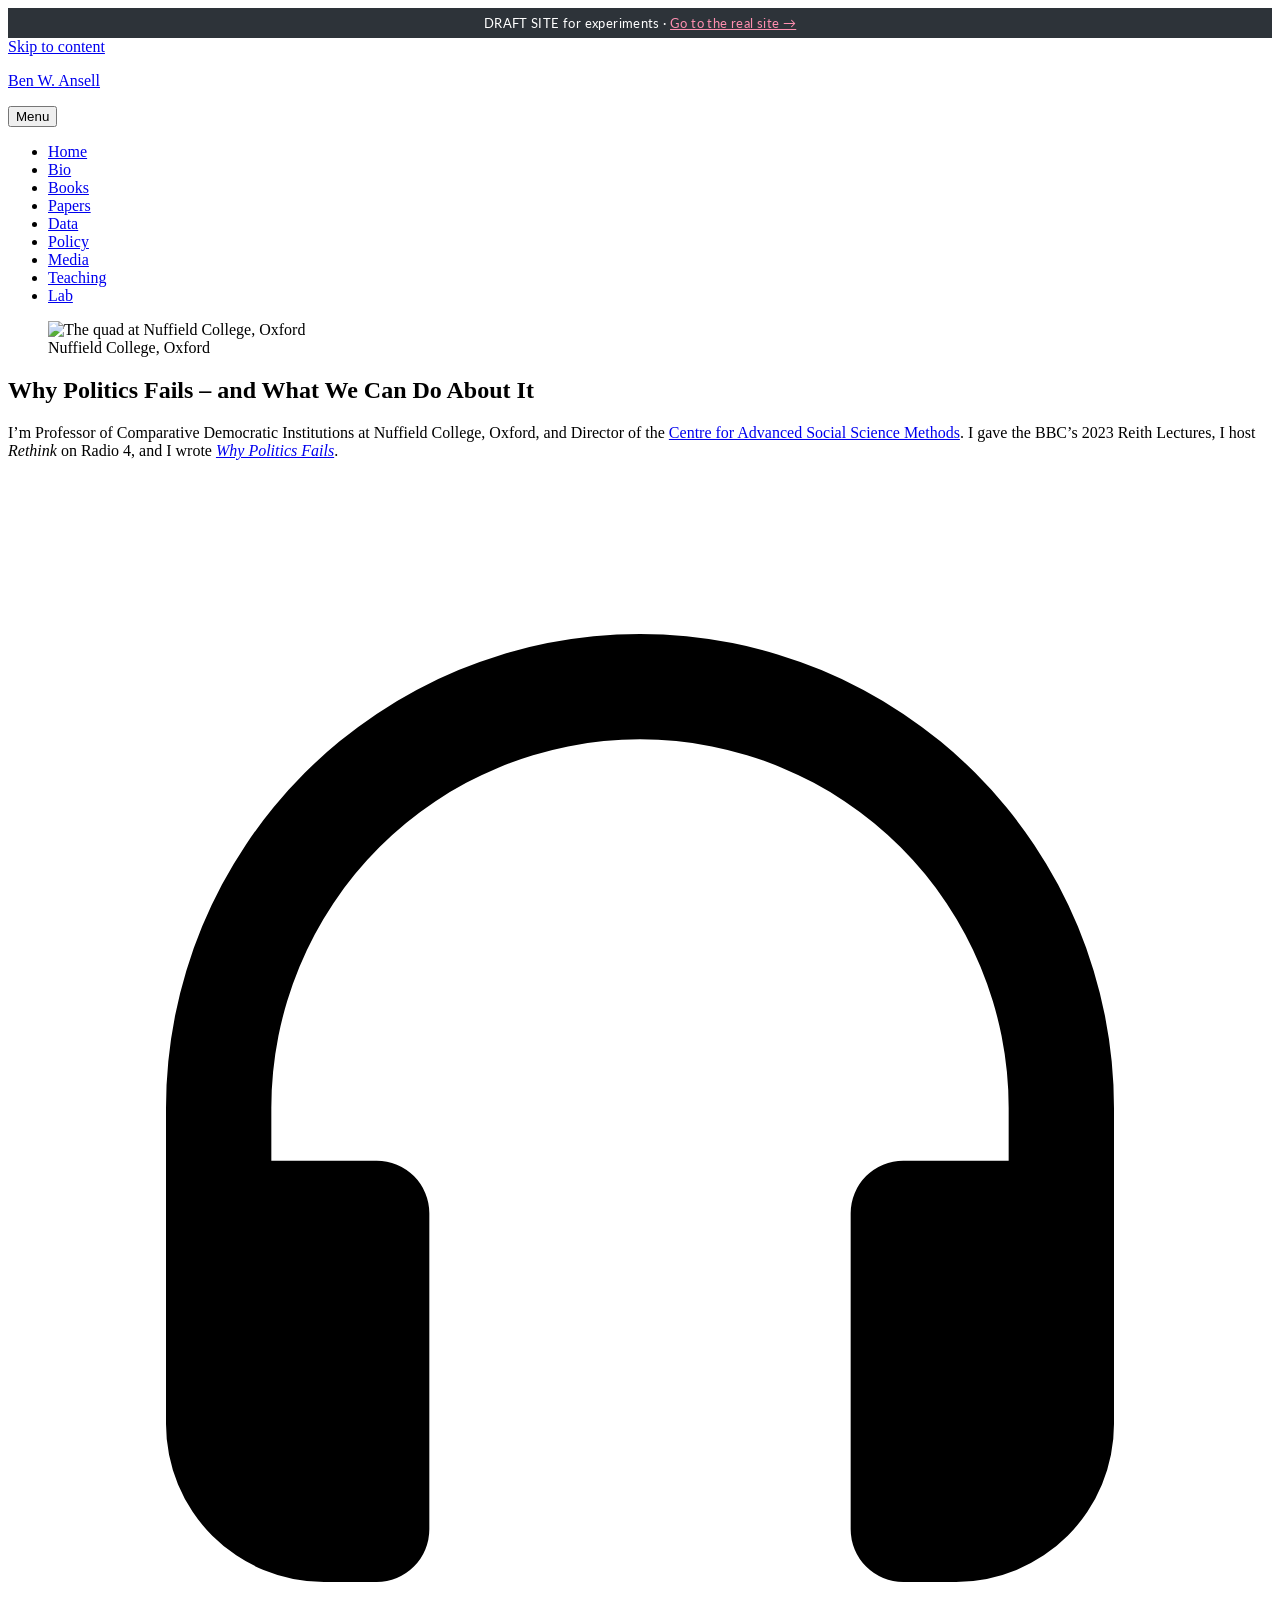
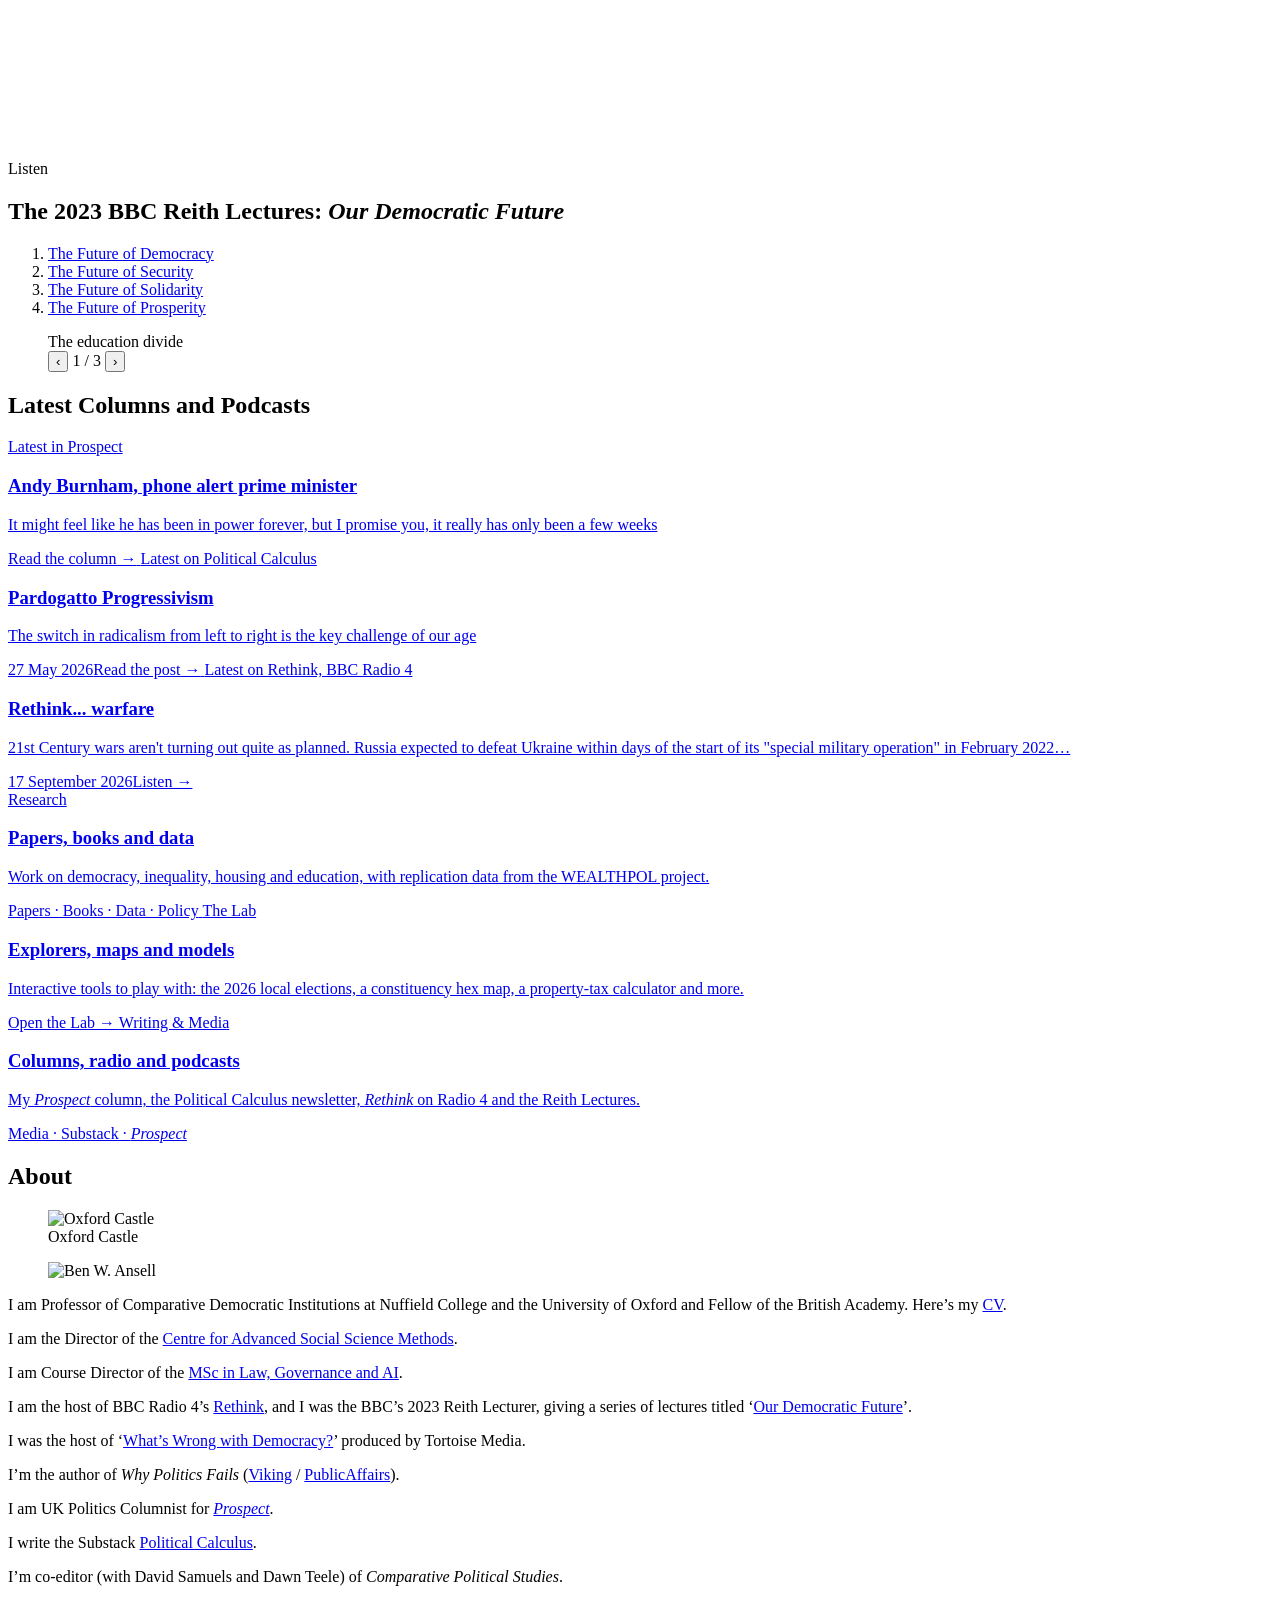
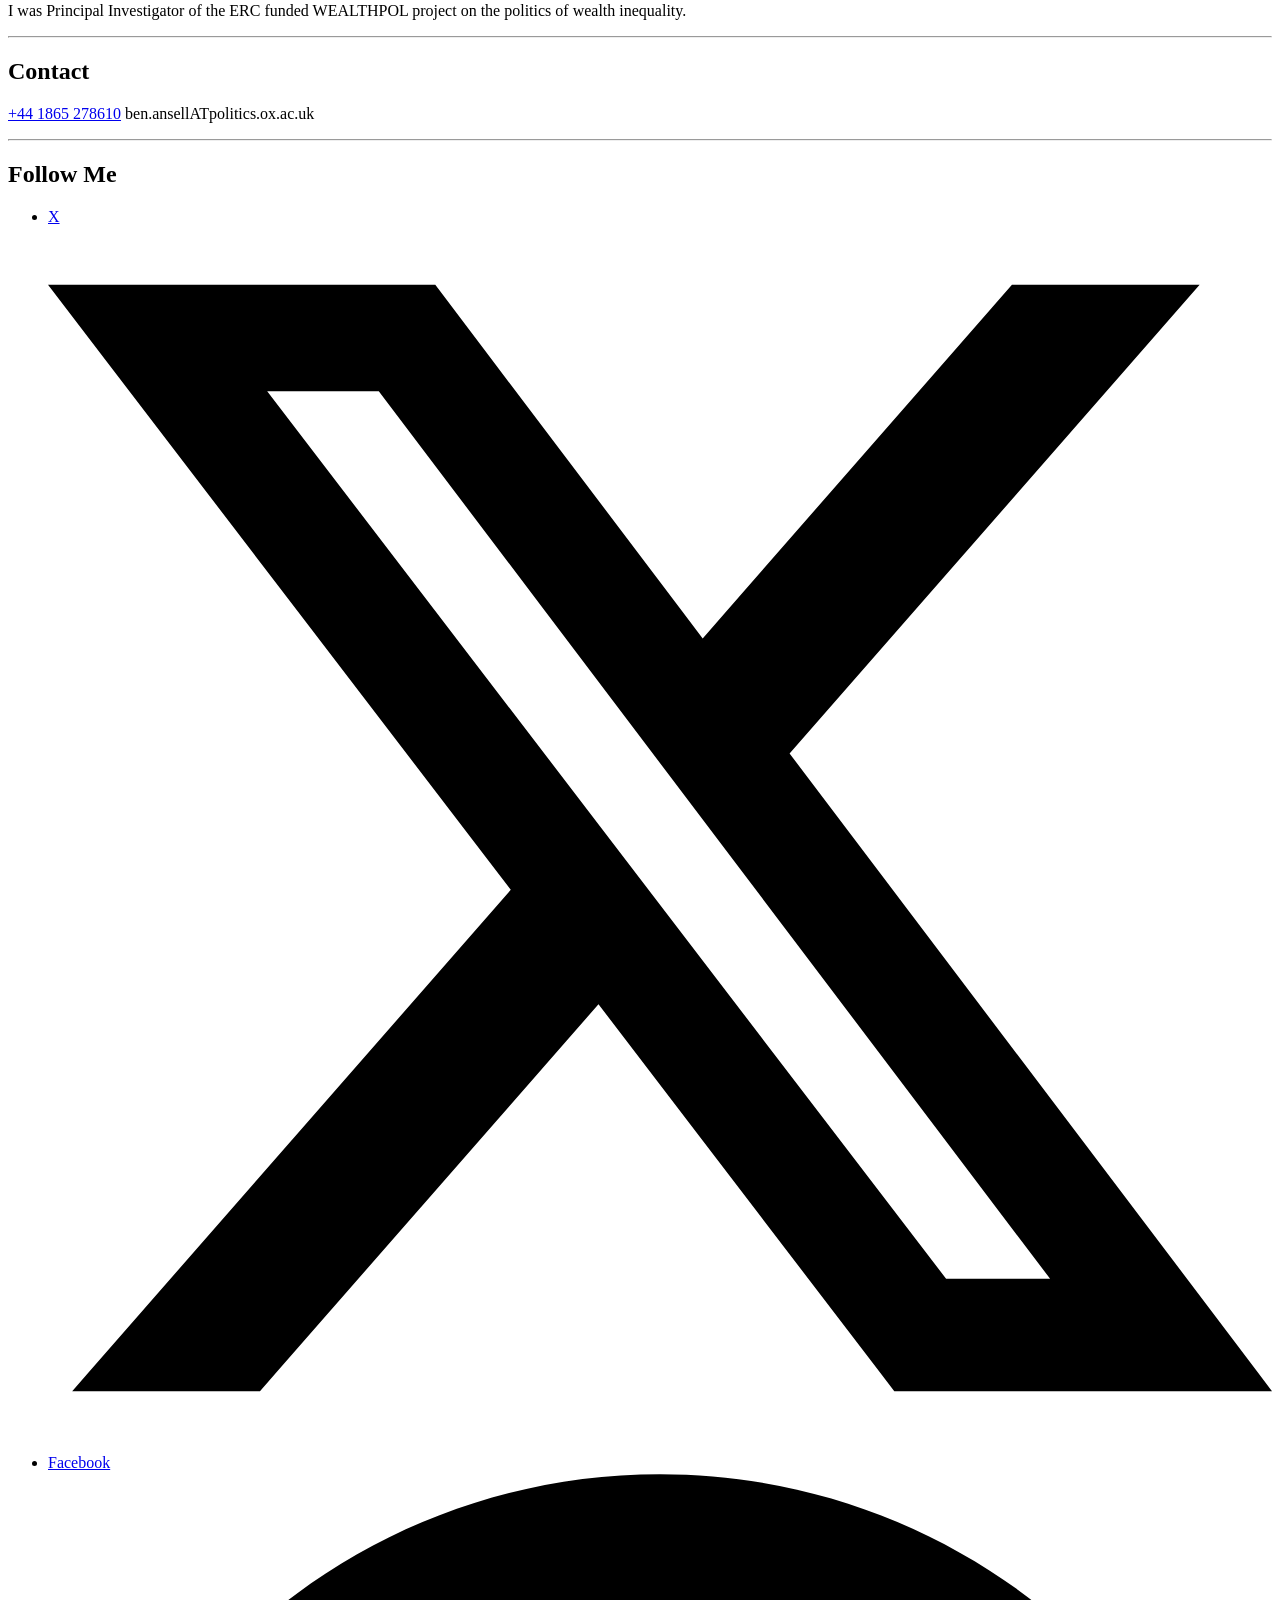
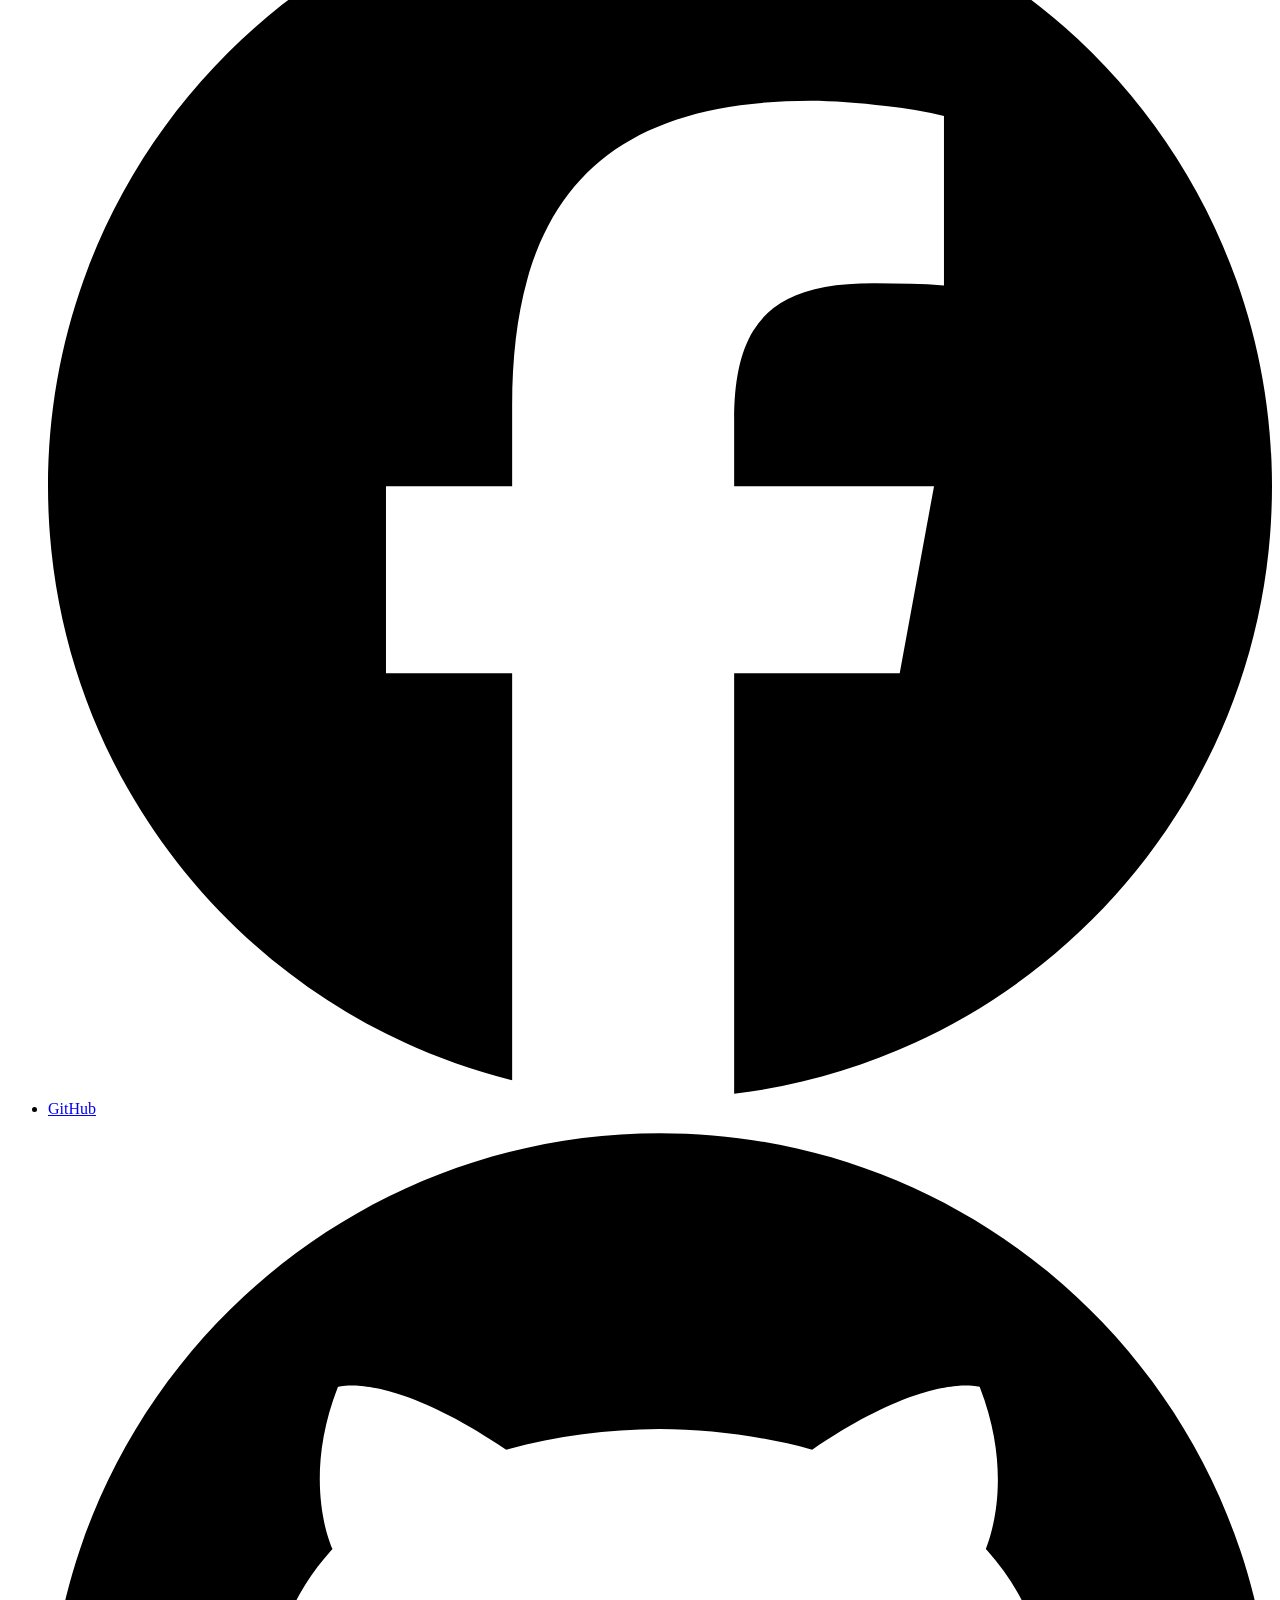
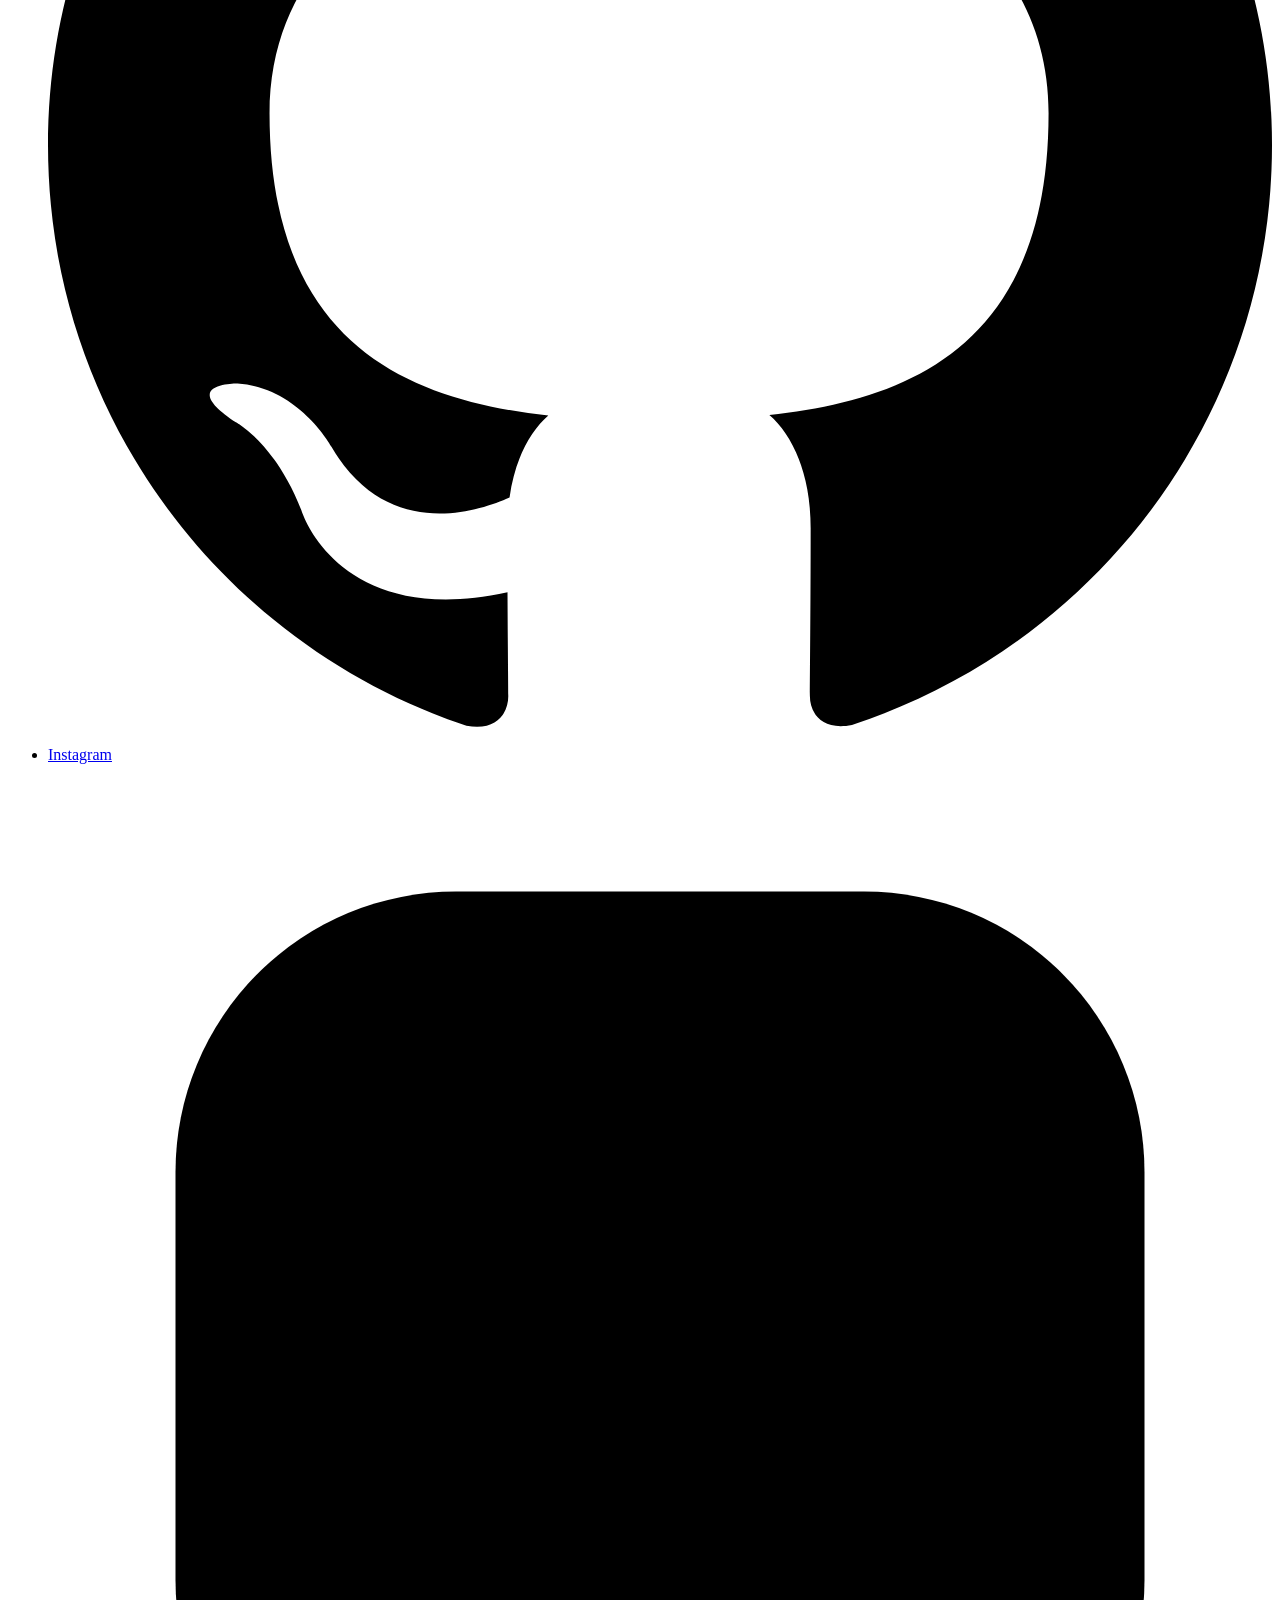
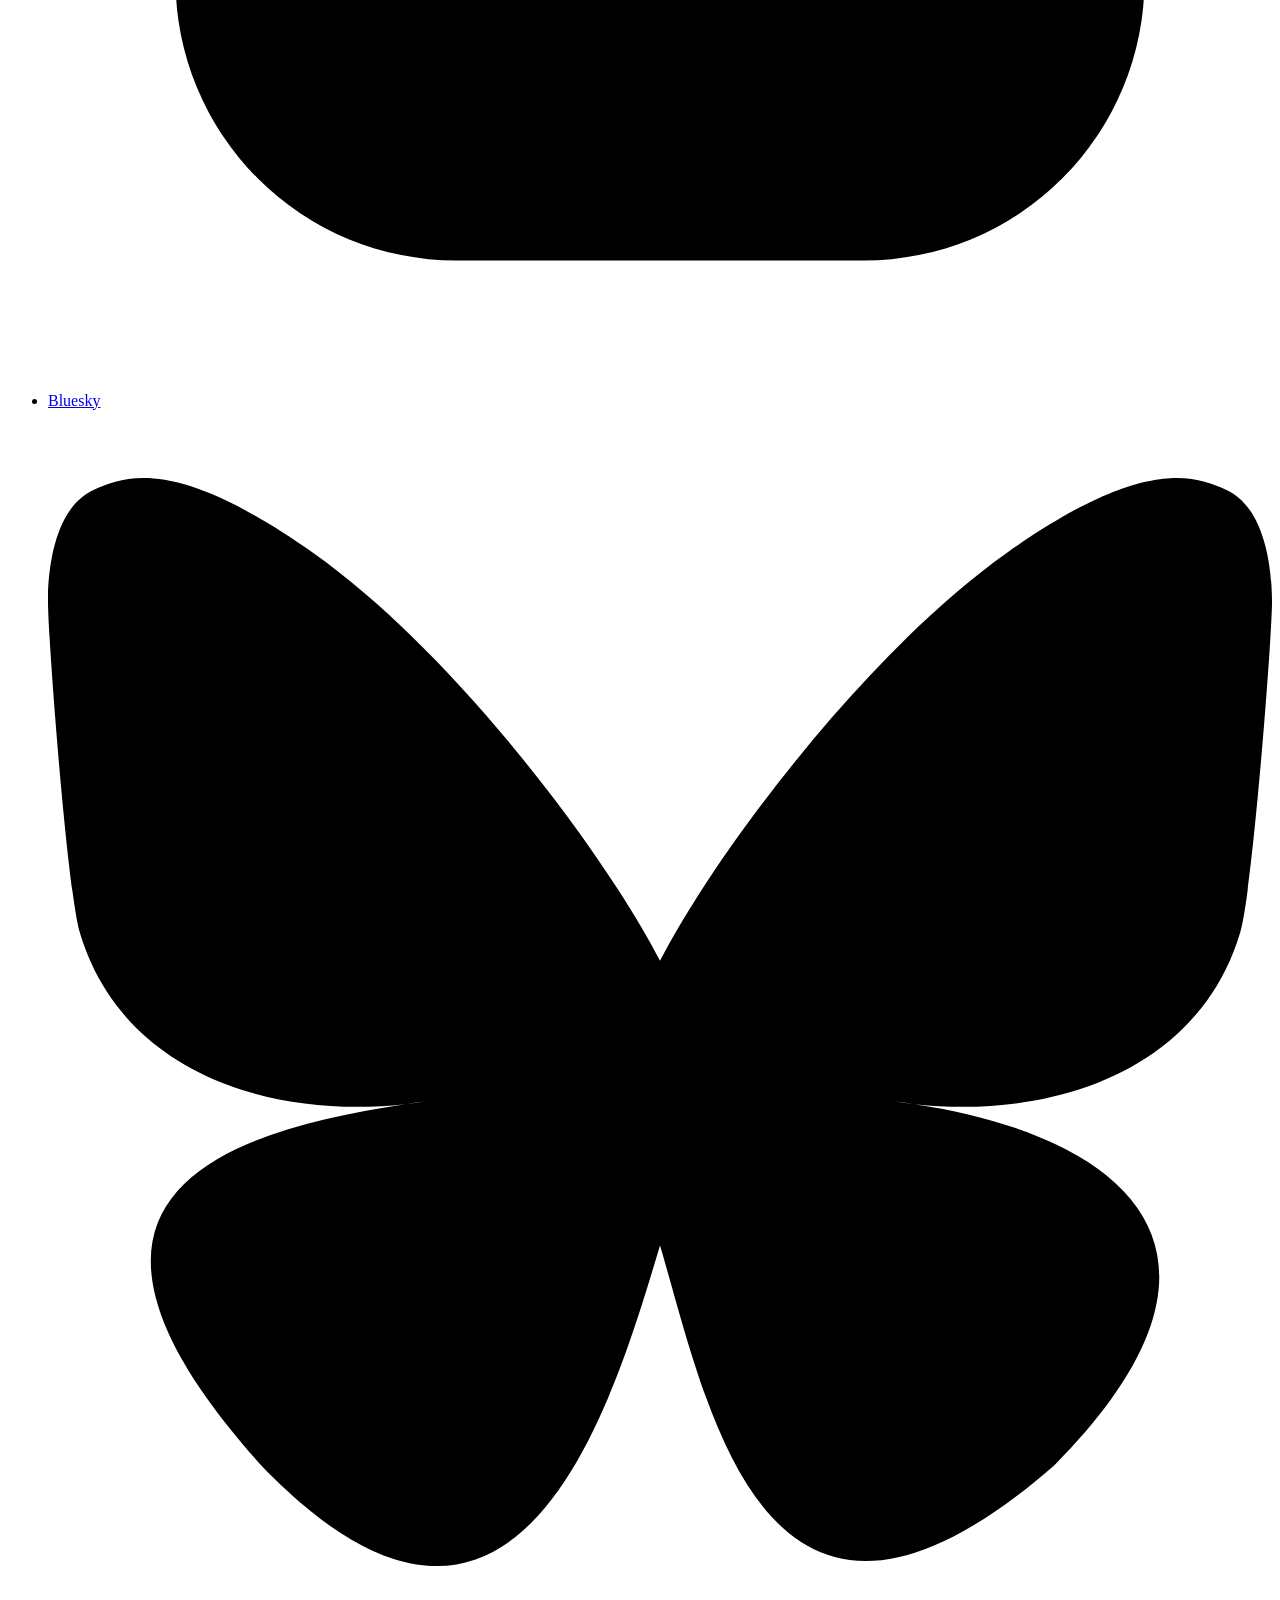
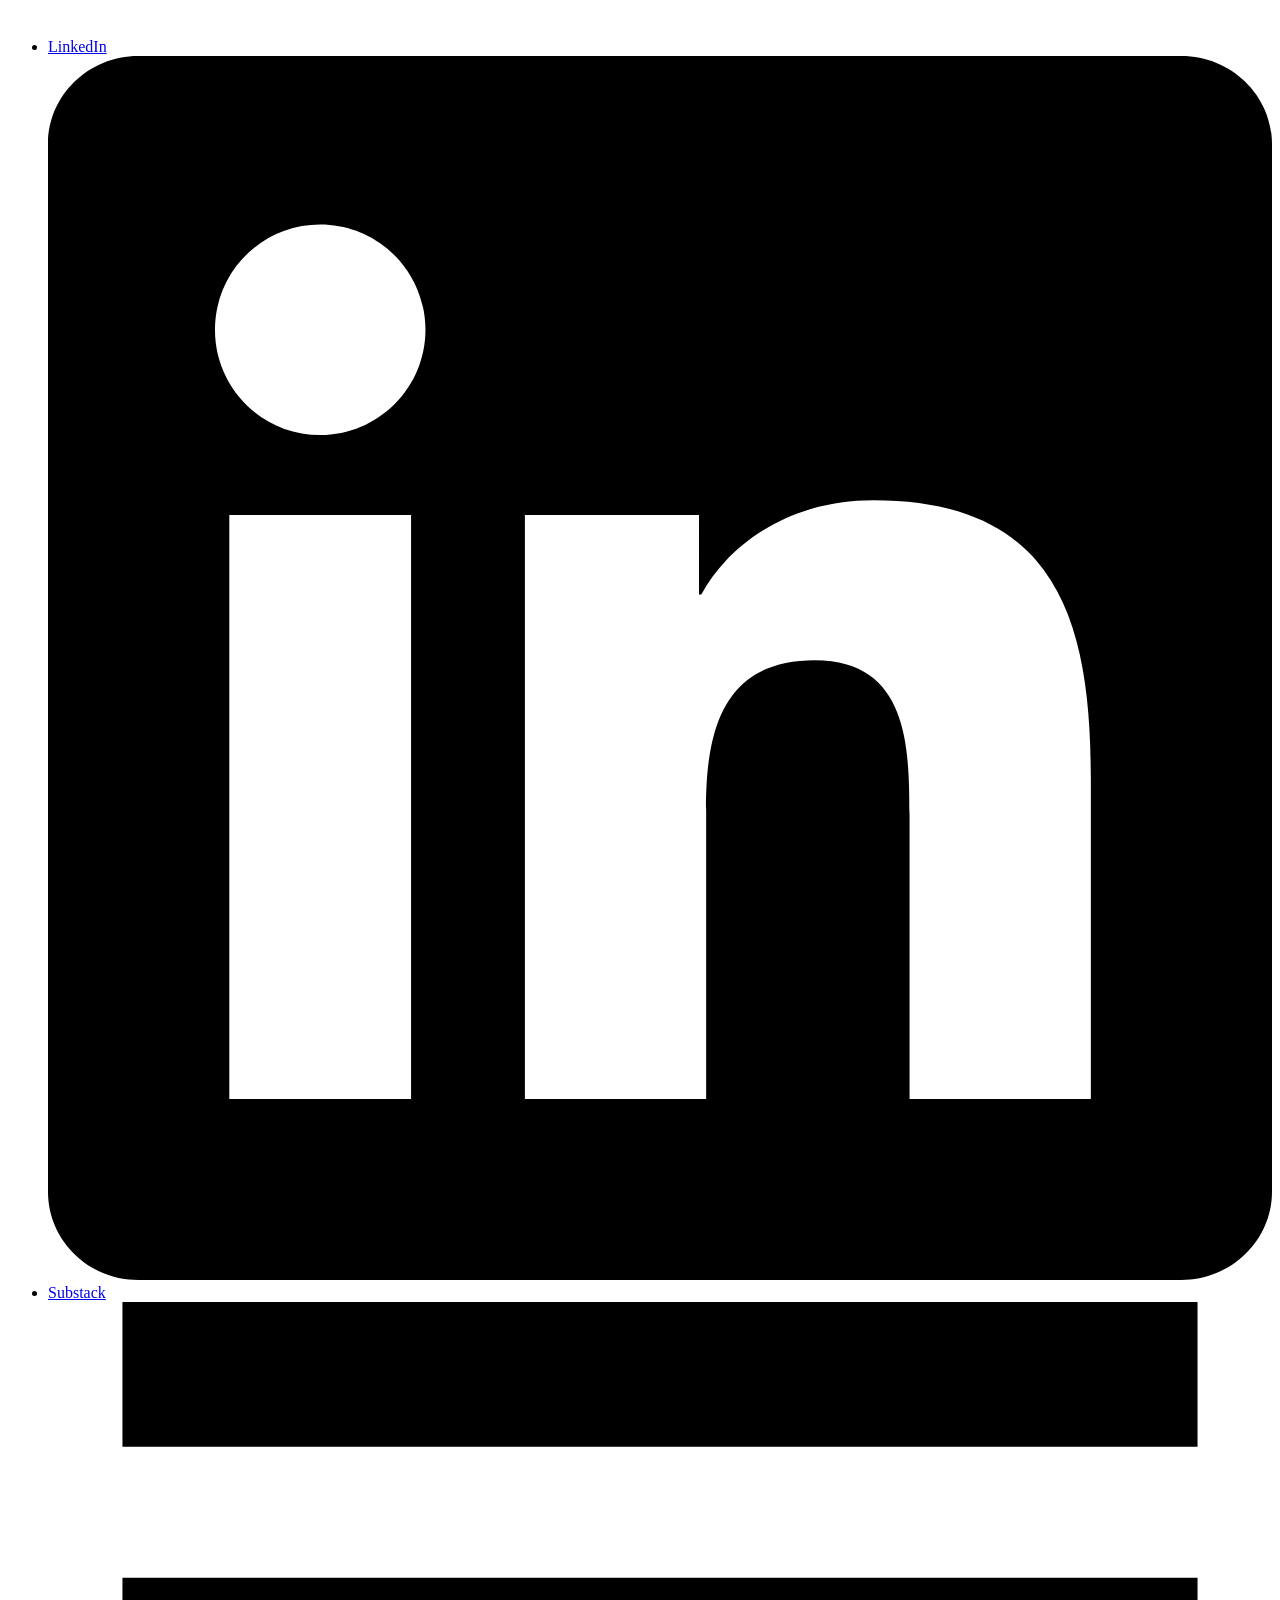
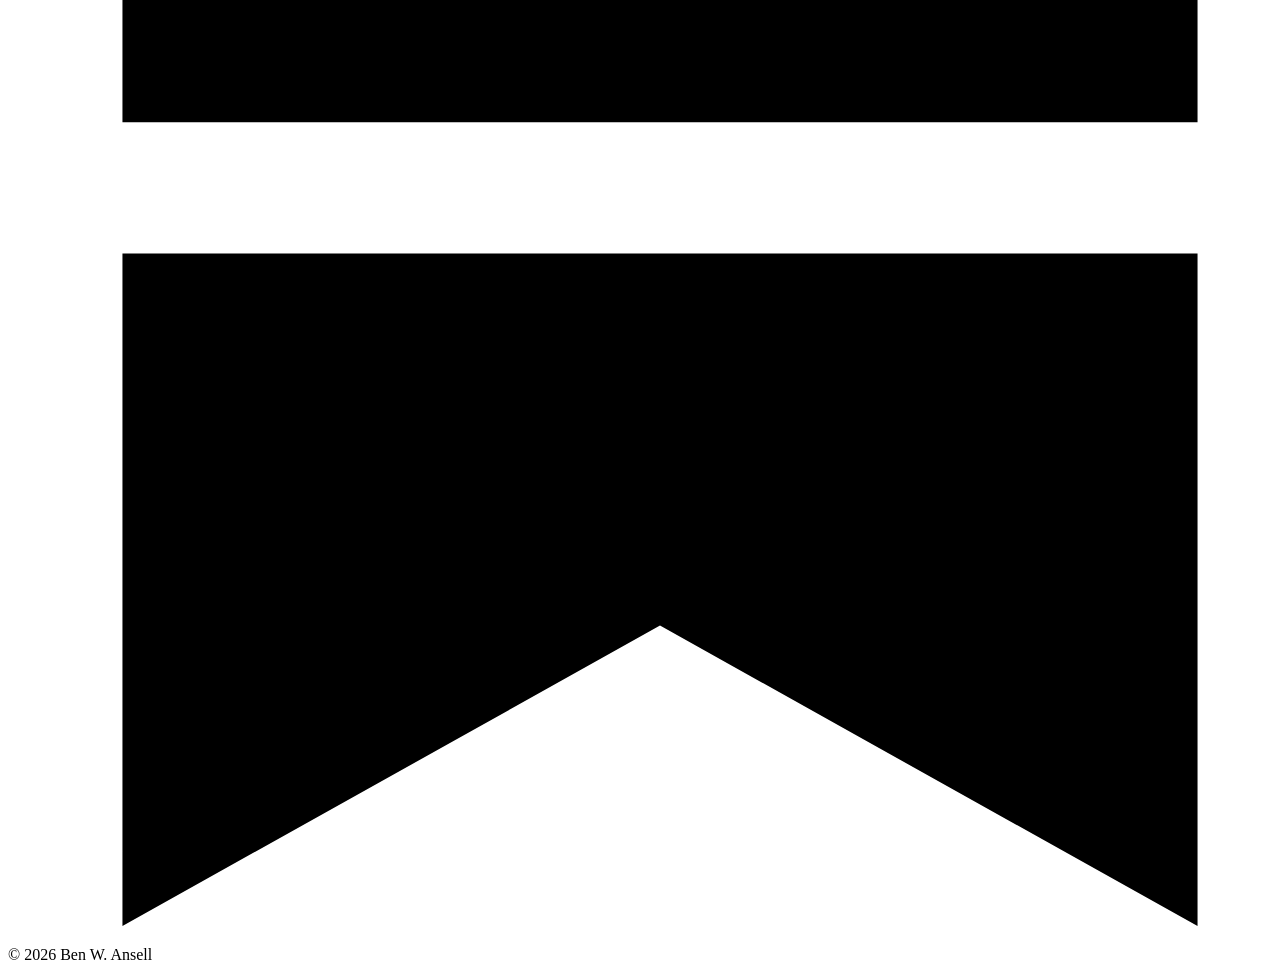
==== index.html @ fad81442 "Nuffield banner: show more of the roofline and brighten slightly Co-Authored-By: Claude Opus 5 <nore" ====
<!DOCTYPE html>
<html lang="en">
<head>
    <meta charset="UTF-8">
    <meta name="robots" content="noindex, nofollow">
    <meta name="viewport" content="width=device-width, initial-scale=1.0">
    <title>[Draft] Ben W. Ansell</title>
    <meta name="description" content="Ben W. Ansell, Professor of Comparative Democratic Institutions at Nuffield College, University of Oxford.">
    <link rel="preconnect" href="https://fonts.googleapis.com">
    <link rel="preconnect" href="https://fonts.gstatic.com" crossorigin>
    <link href="https://fonts.googleapis.com/css2?family=Lato:wght@400;700;900&family=Merriweather:ital,wght@0,400;0,700;1,400&display=swap" rel="stylesheet">
    <link rel="stylesheet" href="/site-draft/assets/css/site.css?v=14">
</head>
<body>
<div style="background:#2d3339;color:#fff;font-family:Lato,Arial,sans-serif;font-size:13px;text-align:center;padding:7px 12px;letter-spacing:.03em">DRAFT SITE for experiments &middot; <a href="https://benwansell.github.io/" style="color:#ff8fb0">Go to the real site &rarr;</a></div>
    <a class="skip-link" href="#main">Skip to content</a>
    <header class="site-header">
        <div class="wrap">
            <p class="site-title"><a href="/site-draft/">Ben W. Ansell</a></p>
            <button class="nav-toggle" aria-expanded="false" aria-controls="site-nav">Menu</button>
            <nav class="main-nav" id="site-nav" aria-label="Main">
                <ul>
                <li><a href="/site-draft/" aria-current="page">Home</a></li>
                <li><a href="/site-draft/bio/">Bio</a></li>
                <li><a href="/site-draft/books/">Books</a></li>
                <li><a href="/site-draft/papers/">Papers</a></li>
                <li><a href="/site-draft/data/">Data</a></li>
                <li><a href="/site-draft/policy/">Policy</a></li>
                <li><a href="/site-draft/media/">Media</a></li>
                <li><a href="/site-draft/teaching/">Teaching</a></li>
                <li><a href="/site-draft/projects/">Lab</a></li>
                </ul>
            </nav>
        </div>
    </header>

    <main class="site-main home" id="main">
        <div class="wrap">
            <figure class="top-banner">
                <img src="/site-draft/assets/img/nuffield-college.jpg" alt="The quad at Nuffield College, Oxford">
                <figcaption>Nuffield College, Oxford</figcaption>
            </figure>

            <section class="hero">
                <div class="hero-text">
                    <h1>Why Politics Fails &ndash; and What We Can Do About It</h1>
                    <p class="hero-roles">I&rsquo;m Professor of Comparative Democratic Institutions at Nuffield College, Oxford, and Director of the <a href="https://cassm.ox.ac.uk">Centre for Advanced Social Science Methods</a>. I gave the BBC&rsquo;s 2023 Reith Lectures, I host <em>Rethink</em> on Radio 4, and I wrote <a href="https://www.penguin.co.uk/books/444113/why-politics-fails-by-ansell-ben/9780241992753"><em>Why Politics Fails</em></a>.</p>
                    <aside class="listen-box" aria-labelledby="listen-title">
                        <svg class="listen-icon" viewBox="0 0 24 24" aria-hidden="true"><path d="M12 3a9 9 0 0 0-9 9v6a3 3 0 0 0 3 3h1a1 1 0 0 0 1-1v-6a1 1 0 0 0-1-1H5v-1a7 7 0 0 1 14 0v1h-2a1 1 0 0 0-1 1v6a1 1 0 0 0 1 1h1a3 3 0 0 0 3-3v-6a9 9 0 0 0-9-9z"/></svg>
                        <div>
                            <p class="listen-kicker">Listen</p>
                            <h2 class="listen-title" id="listen-title">The 2023 BBC Reith Lectures: <em>Our Democratic Future</em></h2>
                            <ol class="listen-list">
                                <li><a href="https://www.bbc.co.uk/programmes/m001sty4">The Future of Democracy</a></li>
                                <li><a href="https://www.bbc.co.uk/programmes/m001t3cf">The Future of Security</a></li>
                                <li><a href="https://www.bbc.co.uk/programmes/m001t9f9">The Future of Solidarity</a></li>
                                <li><a href="https://www.bbc.co.uk/programmes/m001thz1">The Future of Prosperity</a></li>
                            </ol>
                        </div>
                    </aside>
                </div>
                <figure class="hero-chart" id="chart-carousel" tabindex="-1">
                    <figcaption>
                        <span class="chart-title">The education divide</span>
                        <span class="chart-sub"></span>
                    </figcaption>
                    <div class="chart-frame">
                        <div class="chart-tip" hidden></div>
                    </div>
                    <div class="chart-controls">
                        <button type="button" class="chart-prev" aria-label="Previous chart">&#8249;</button>
                        <span class="chart-dotsnav"></span>
                        <span class="chart-count" aria-live="polite">1 / 3</span>
                        <button type="button" class="chart-next" aria-label="Next chart">&#8250;</button>
                    </div>
                    <p class="chart-note"></p>
                </figure>
            </section>

            <section class="now" aria-labelledby="now-heading">
                <h2 class="band-title" id="now-heading">Latest Columns and Podcasts</h2>
                <div class="now-grid">
                    <!-- NOW:START -->
                    <a class="now-card now-prospect" href="https://www.prospectmagazine.co.uk/politics/74573/andy-burnham-phone-alert-prime-minister">
                        <span class="now-label">Latest in Prospect</span>
                        <h3>Andy Burnham, phone alert prime minister</h3>
                        <p>It might feel like he has been in power forever, but I promise you, it really has only been a few weeks</p>
                        <span class="now-foot"><span class="now-cta">Read the column &rarr;</span></span>
                    </a>
                    <a class="now-card now-substack" href="https://benansell.substack.com/p/pardogatto-progressivism">
                        <span class="now-label">Latest on Political Calculus</span>
                        <h3>Pardogatto Progressivism</h3>
                        <p>The switch in radicalism from left to right is the key challenge of our age</p>
                        <span class="now-foot"><span class="now-date">27 May 2026</span><span class="now-cta">Read the post &rarr;</span></span>
                    </a>
                    <a class="now-card now-rethink" href="https://www.bbc.co.uk/programmes/m0031k00">
                        <span class="now-label">Latest on Rethink, BBC Radio 4</span>
                        <h3>Rethink... warfare</h3>
                        <p>21st Century wars aren&#x27;t turning out quite as planned. Russia expected to defeat Ukraine within days of the start of its &quot;special military operation&quot; in February 2022…</p>
                        <span class="now-foot"><span class="now-date">17 September 2026</span><span class="now-cta">Listen &rarr;</span></span>
                    </a>
                    <!-- NOW:END -->
                </div>
            </section>

            <section class="doors" aria-label="Explore the site">
                <a class="door" href="/site-draft/papers/">
                    <span class="door-kicker">Research</span>
                    <h3>Papers, books and data</h3>
                    <p>Work on democracy, inequality, housing and education, with replication data from the WEALTHPOL project.</p>
                    <span class="door-links">Papers &middot; Books &middot; Data &middot; Policy</span>
                </a>
                <a class="door" href="/site-draft/projects/">
                    <span class="door-kicker">The Lab</span>
                    <h3>Explorers, maps and models</h3>
                    <p>Interactive tools to play with: the 2026 local elections, a constituency hex map, a property-tax calculator and more.</p>
                    <span class="door-links">Open the Lab &rarr;</span>
                </a>
                <a class="door" href="/site-draft/media/">
                    <span class="door-kicker">Writing &amp; Media</span>
                    <h3>Columns, radio and podcasts</h3>
                    <p>My <em>Prospect</em> column, the Political Calculus newsletter, <em>Rethink</em> on Radio 4 and the Reith Lectures.</p>
                    <span class="door-links">Media &middot; Substack &middot; <em>Prospect</em></span>
                </a>
            </section>

            <div class="content content-wide about">
                <h2 class="band-title">About</h2>
                <div class="photo-strip single">
                    <figure>
                        <img src="/site-draft/assets/img/oxford-castle.jpg" alt="Oxford Castle" loading="lazy">
                        <figcaption>Oxford Castle</figcaption>
                    </figure>
                </div>
                <div class="intro">
                    <figure class="intro-photo">
                        <img src="/site-draft/assets/img/ben-ansell-portrait.jpg" alt="Ben W. Ansell" width="800" height="1200">
                    </figure>
                    <div class="intro-text">
                        <p>I am Professor of Comparative Democratic Institutions at Nuffield College and the University of Oxford and Fellow of the British Academy. Here&rsquo;s my <a href="https://benwansell.github.io/wp-content/uploads/2026/09/ben-ansell-cv-sep-2026.pdf">CV</a>.</p>
                        <p>I am the Director of the <a href="https://cassm.ox.ac.uk">Centre for Advanced Social Science Methods</a>.</p>
                        <p>I am Course Director of the <a href="https://www.law.ox.ac.uk/content/course/msc-law-governance-and-ai">MSc in Law, Governance and AI</a>.</p>
                        <p>I am the host of BBC Radio 4&rsquo;s <a href="https://www.bbc.co.uk/programmes/p08gt1ry">Rethink</a>, and I was the BBC&rsquo;s 2023 Reith Lecturer, giving a series of lectures titled &lsquo;<a href="https://www.bbc.co.uk/programmes/m001sty4">Our Democratic Future</a>&rsquo;.</p>
                        <p>I was the host of &lsquo;<a href="https://www.tortoisemedia.com/listen/whats-wrong-with-democracy/">What&rsquo;s Wrong with Democracy?</a>&rsquo; produced by Tortoise Media.</p>
                        <p>I&rsquo;m the author of <em>Why Politics Fails</em> (<a href="https://www.penguin.co.uk/books/444113/why-politics-fails-by-ansell-ben/9780241992760">Viking</a> / <a href="https://www.hachettebookgroup.com/titles/ben-ansell/why-politics-fails/9781541702073/?lens=publicaffairs">PublicAffairs</a>).</p>
                        <p>I am UK Politics Columnist for <a href="https://www.prospectmagazine.co.uk/author/5582/ben-ansell"><em>Prospect</em></a>.</p>
                        <p>I write the Substack <a href="https://benansell.substack.com">Political Calculus</a>.</p>
                        <p>I&rsquo;m co-editor (with David Samuels and Dawn Teele) of <em>Comparative Political Studies</em>.</p>
                        <p>I was Principal Investigator of the ERC funded WEALTHPOL project on the politics of wealth inequality.</p>
                    </div>
                </div>

                <hr>

                <section class="contact">
                    <h2>Contact</h2>
                    <p><span><a href="tel:+441865278610">+44 1865 278610</a></span> <span>ben.ansellATpolitics.ox.ac.uk</span></p>
                </section>

                <hr>
            </div>
        </div>
    </main>

    <footer class="site-footer">
        <div class="footer-widgets">
            <div class="wrap">
                <h2>Follow Me</h2>
                <ul class="social-links">
                    <li><a href="http://www.twitter.com/benwansell" target="_blank" rel="noopener"><span class="visually-hidden">X</span><svg viewBox="0 0 24 24" aria-hidden="true"><path d="M18.901 1.153h3.68l-8.04 9.19L24 22.846h-7.406l-5.8-7.584-6.638 7.584H.474l8.6-9.83L0 1.154h7.594l5.243 6.932ZM17.61 20.644h2.039L6.486 3.24H4.298Z"/></svg></a></li>
                    <li><a href="https://www.facebook.com/benwansell" target="_blank" rel="noopener"><span class="visually-hidden">Facebook</span><svg viewBox="0 0 24 24" aria-hidden="true"><path d="M9.101 23.691v-7.98H6.627v-3.667h2.474v-1.58c0-4.085 1.848-5.978 5.858-5.978.401 0 .955.042 1.468.103a8.68 8.68 0 0 1 1.141.195v3.325a8.623 8.623 0 0 0-.653-.036 26.805 26.805 0 0 0-.733-.009c-.707 0-1.259.096-1.675.309a1.686 1.686 0 0 0-.679.622c-.258.42-.374.995-.374 1.752v1.297h3.919l-.386 2.103-.287 1.564h-3.246v8.245C19.396 23.238 24 18.179 24 12.044c0-6.627-5.373-12-12-12s-12 5.373-12 12c0 5.628 3.874 10.35 9.101 11.647Z"/></svg></a></li>
                    <li><a href="https://github.com/benwansell/" target="_blank" rel="noopener"><span class="visually-hidden">GitHub</span><svg viewBox="0 0 24 24" aria-hidden="true"><path d="M12 .297c-6.63 0-12 5.373-12 12 0 5.303 3.438 9.8 8.205 11.385.6.113.82-.258.82-.577 0-.285-.01-1.04-.015-2.04-3.338.724-4.042-1.61-4.042-1.61C4.422 18.07 3.633 17.7 3.633 17.7c-1.087-.744.084-.729.084-.729 1.205.084 1.838 1.236 1.838 1.236 1.07 1.835 2.809 1.305 3.495.998.108-.776.417-1.305.76-1.605-2.665-.3-5.466-1.332-5.466-5.93 0-1.31.465-2.38 1.235-3.22-.135-.303-.54-1.523.105-3.176 0 0 1.005-.322 3.3 1.23.96-.267 1.98-.399 3-.405 1.02.006 2.04.138 3 .405 2.28-1.552 3.285-1.23 3.285-1.23.645 1.653.24 2.873.12 3.176.765.84 1.23 1.91 1.23 3.22 0 4.61-2.805 5.625-5.475 5.92.42.36.81 1.096.81 2.22 0 1.606-.015 2.896-.015 3.286 0 .315.21.69.825.57C20.565 22.092 24 17.592 24 12.297c0-6.627-5.373-12-12-12"/></svg></a></li>
                    <li><a href="https://www.instagram.com/ansell_b/" target="_blank" rel="noopener"><span class="visually-hidden">Instagram</span><svg viewBox="0 0 24 24" class="stroke" aria-hidden="true"><rect x="2.5" y="2.5" width="19" height="19" rx="5.5"/><circle cx="12" cy="12" r="4.4"/><circle cx="17.6" cy="6.4" r="1.1" class="dot"/></svg></a></li>
                    <li><a href="https://bsky.app/profile/benansell.bsky.social" target="_blank" rel="noopener"><span class="visually-hidden">Bluesky</span><svg viewBox="0 0 24 24" aria-hidden="true"><path d="M12 10.8c-1.087-2.114-4.046-6.053-6.798-7.995C2.566.944 1.561 1.266.902 1.565.139 1.908 0 3.08 0 3.768c0 .69.378 5.65.624 6.479.815 2.736 3.713 3.66 6.383 3.364.136-.02.275-.039.415-.056-.138.022-.276.04-.415.056-3.912.58-7.387 2.005-2.83 7.078 5.013 5.19 6.87-1.113 7.823-4.308.953 3.195 2.05 9.271 7.733 4.308 4.267-4.308 1.172-6.498-2.74-7.078a8.741 8.741 0 0 1-.415-.056c.14.017.279.036.415.056 2.67.297 5.568-.628 6.383-3.364.246-.828.624-5.79.624-6.478 0-.69-.139-1.861-.902-2.206-.659-.298-1.664-.62-4.3 1.24C16.046 4.748 13.087 8.687 12 10.8Z"/></svg></a></li>
                    <li><a href="https://www.linkedin.com/in/ben-ansell-149901/" target="_blank" rel="noopener"><span class="visually-hidden">LinkedIn</span><svg viewBox="0 0 24 24" aria-hidden="true"><path d="M20.447 20.452h-3.554v-5.569c0-1.328-.027-3.037-1.852-3.037-1.853 0-2.136 1.445-2.136 2.939v5.667H9.351V9h3.414v1.561h.046c.477-.9 1.637-1.85 3.37-1.85 3.601 0 4.267 2.37 4.267 5.455v6.286zM5.337 7.433c-1.144 0-2.063-.926-2.063-2.065 0-1.138.92-2.063 2.063-2.063 1.14 0 2.064.925 2.064 2.063 0 1.139-.925 2.065-2.064 2.065zm1.782 13.019H3.555V9h3.564v11.452zM22.225 0H1.771C.792 0 0 .774 0 1.729v20.542C0 23.227.792 24 1.771 24h20.451C23.2 24 24 23.227 24 22.271V1.729C24 .774 23.2 0 22.222 0h.003z"/></svg></a></li>
                    <li><a href="https://benansell.substack.com" target="_blank" rel="noopener"><span class="visually-hidden">Substack</span><svg viewBox="0 0 24 24" aria-hidden="true"><path d="M22.539 8.242H1.46V5.406h21.08v2.836zM1.46 10.812V24L12 18.11 22.54 24V10.812H1.46zM22.54 0H1.46v2.836h21.08V0z"/></svg></a></li>
                </ul>
            </div>
        </div>
        <div class="site-info">
            <div class="wrap">
                <p>&copy; 2026 Ben W. Ansell</p>
            </div>
        </div>
    </footer>

    <script src="/site-draft/assets/js/site.js?v=4"></script>
    <script src="/site-draft/assets/js/home-chart.js?v=5"></script>
</body>
</html>
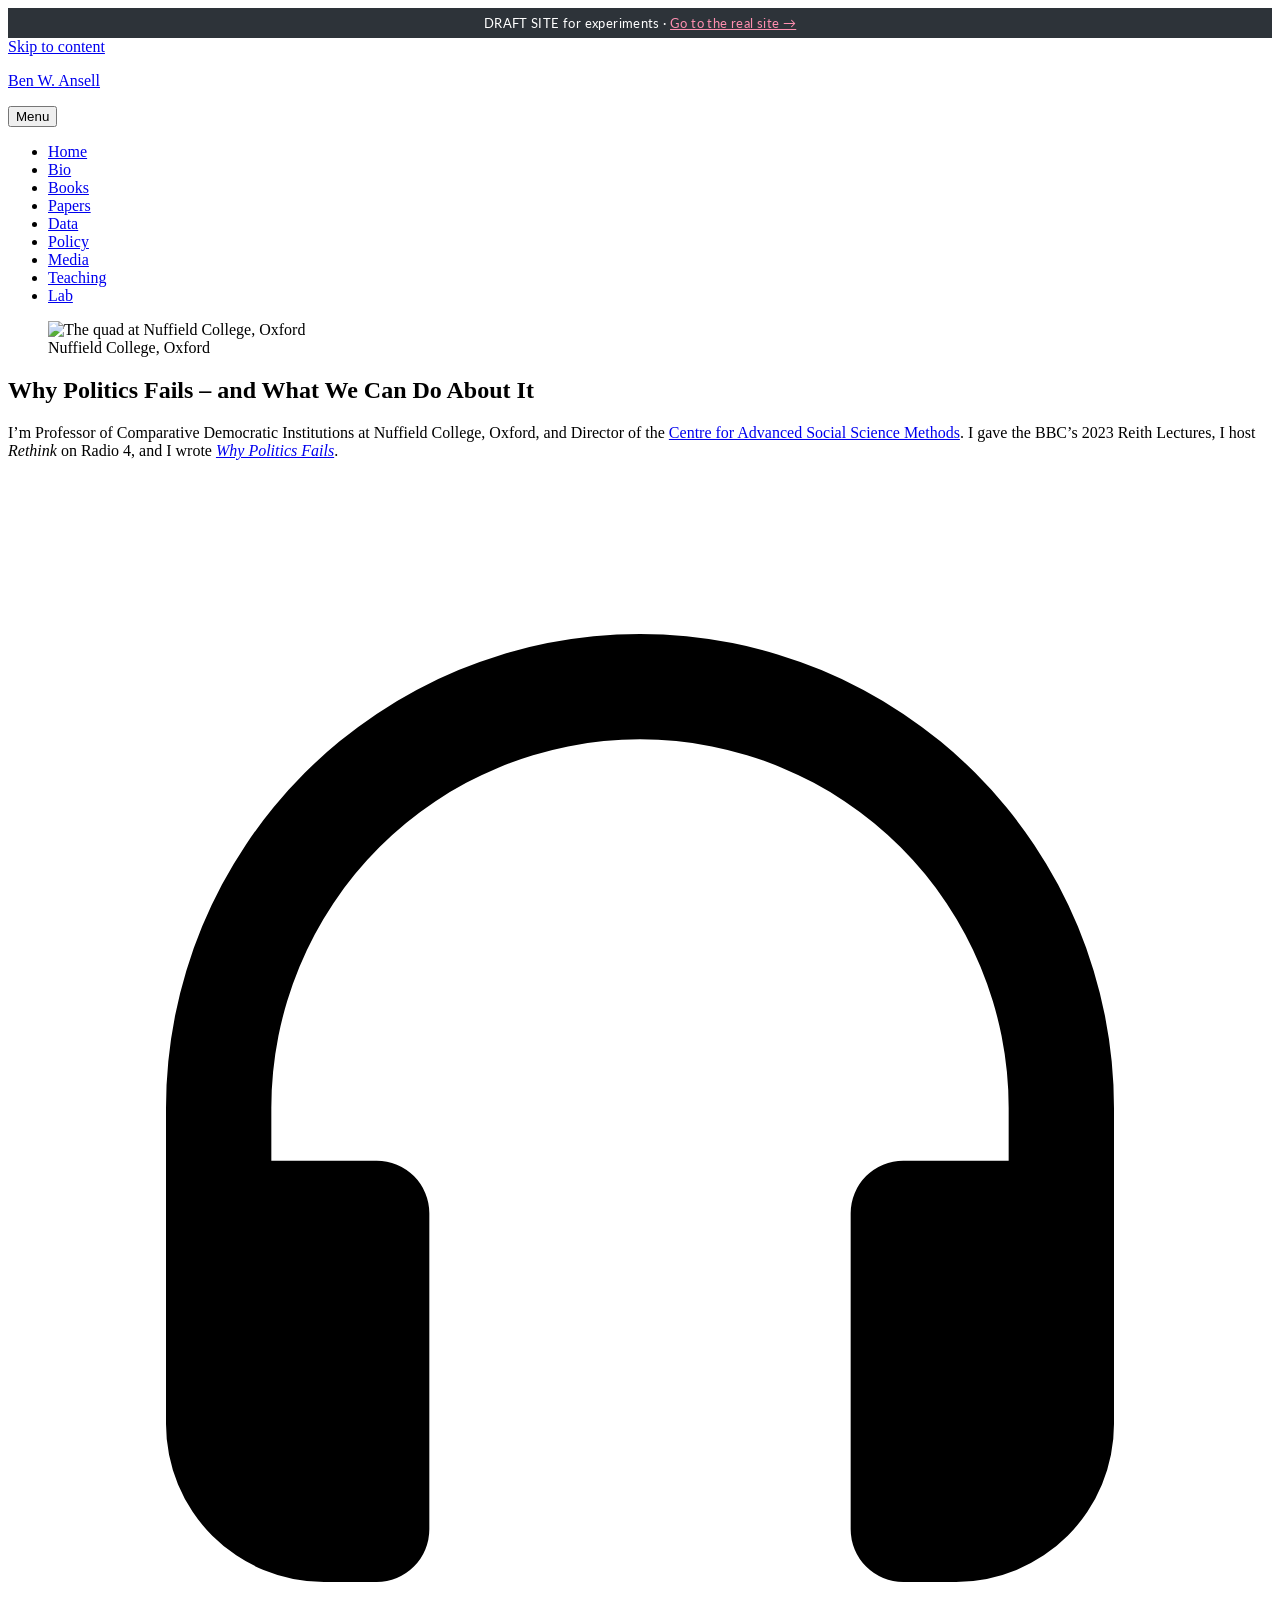
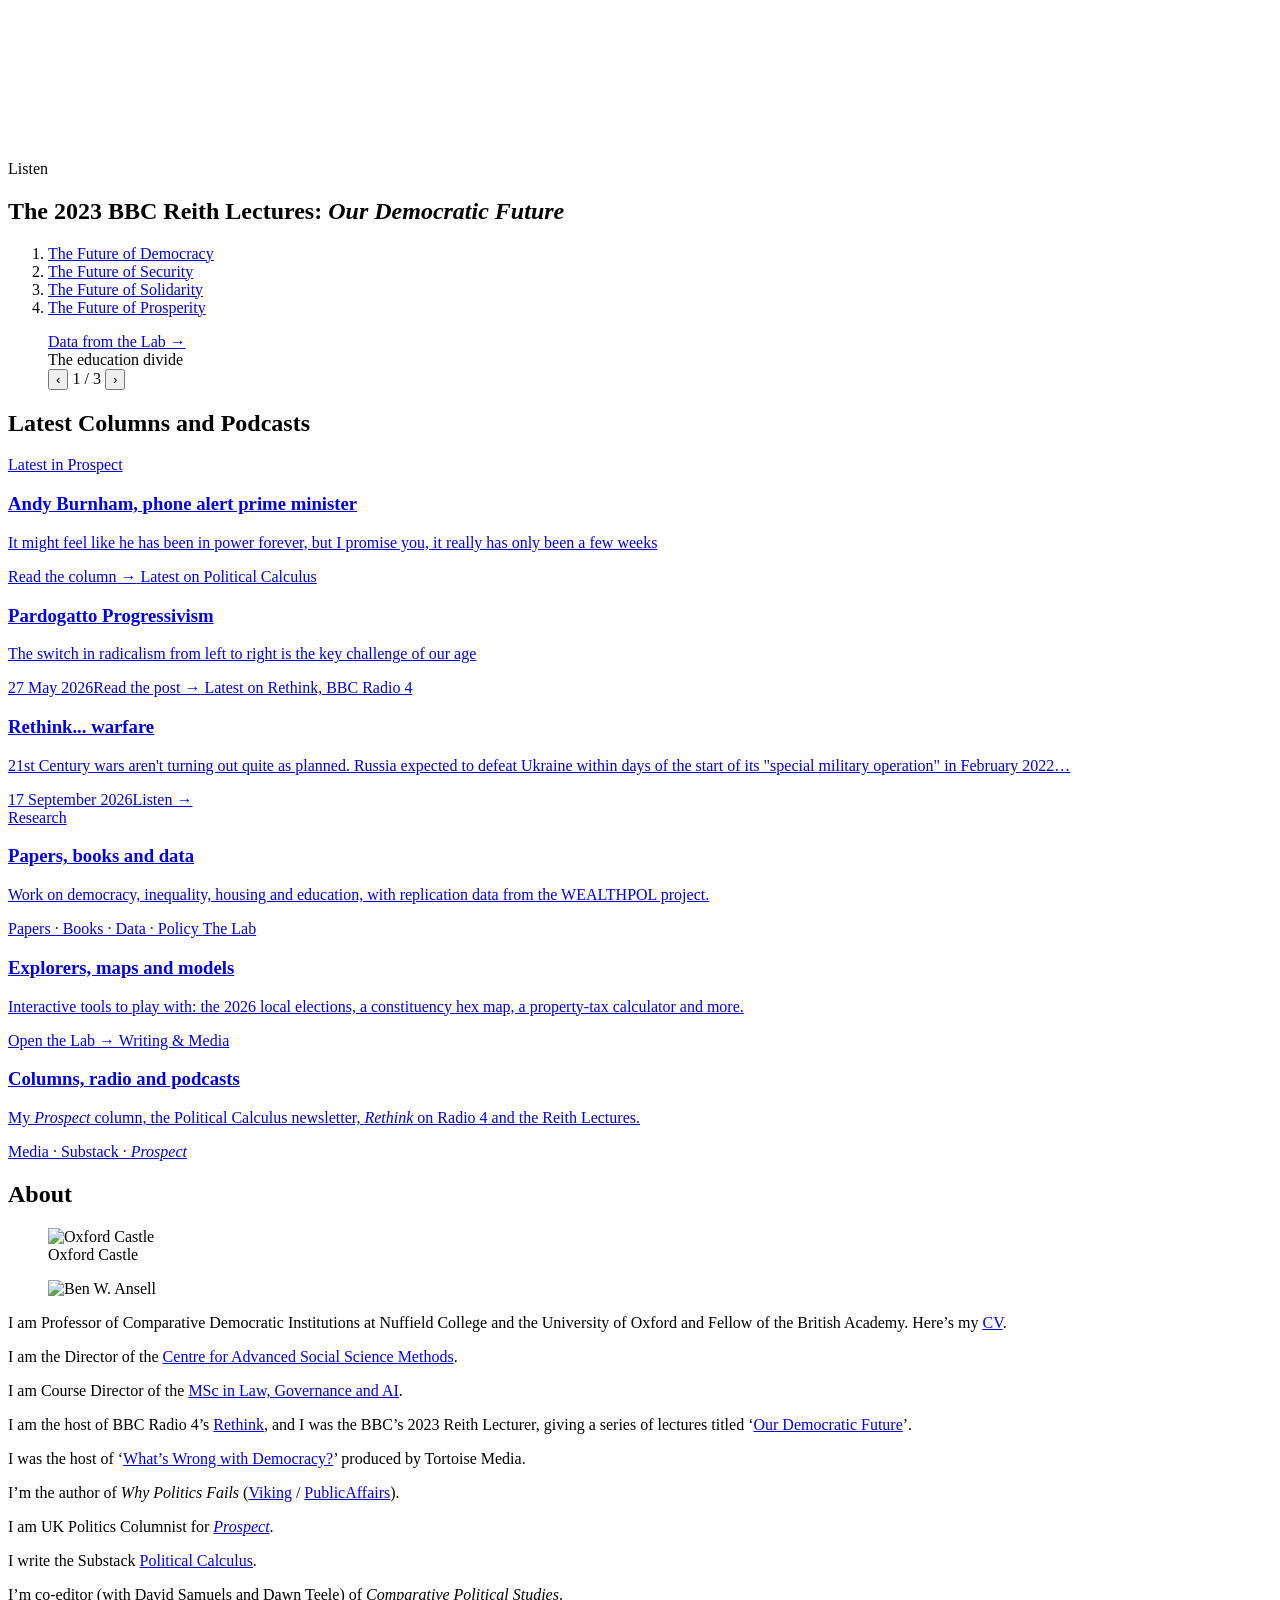
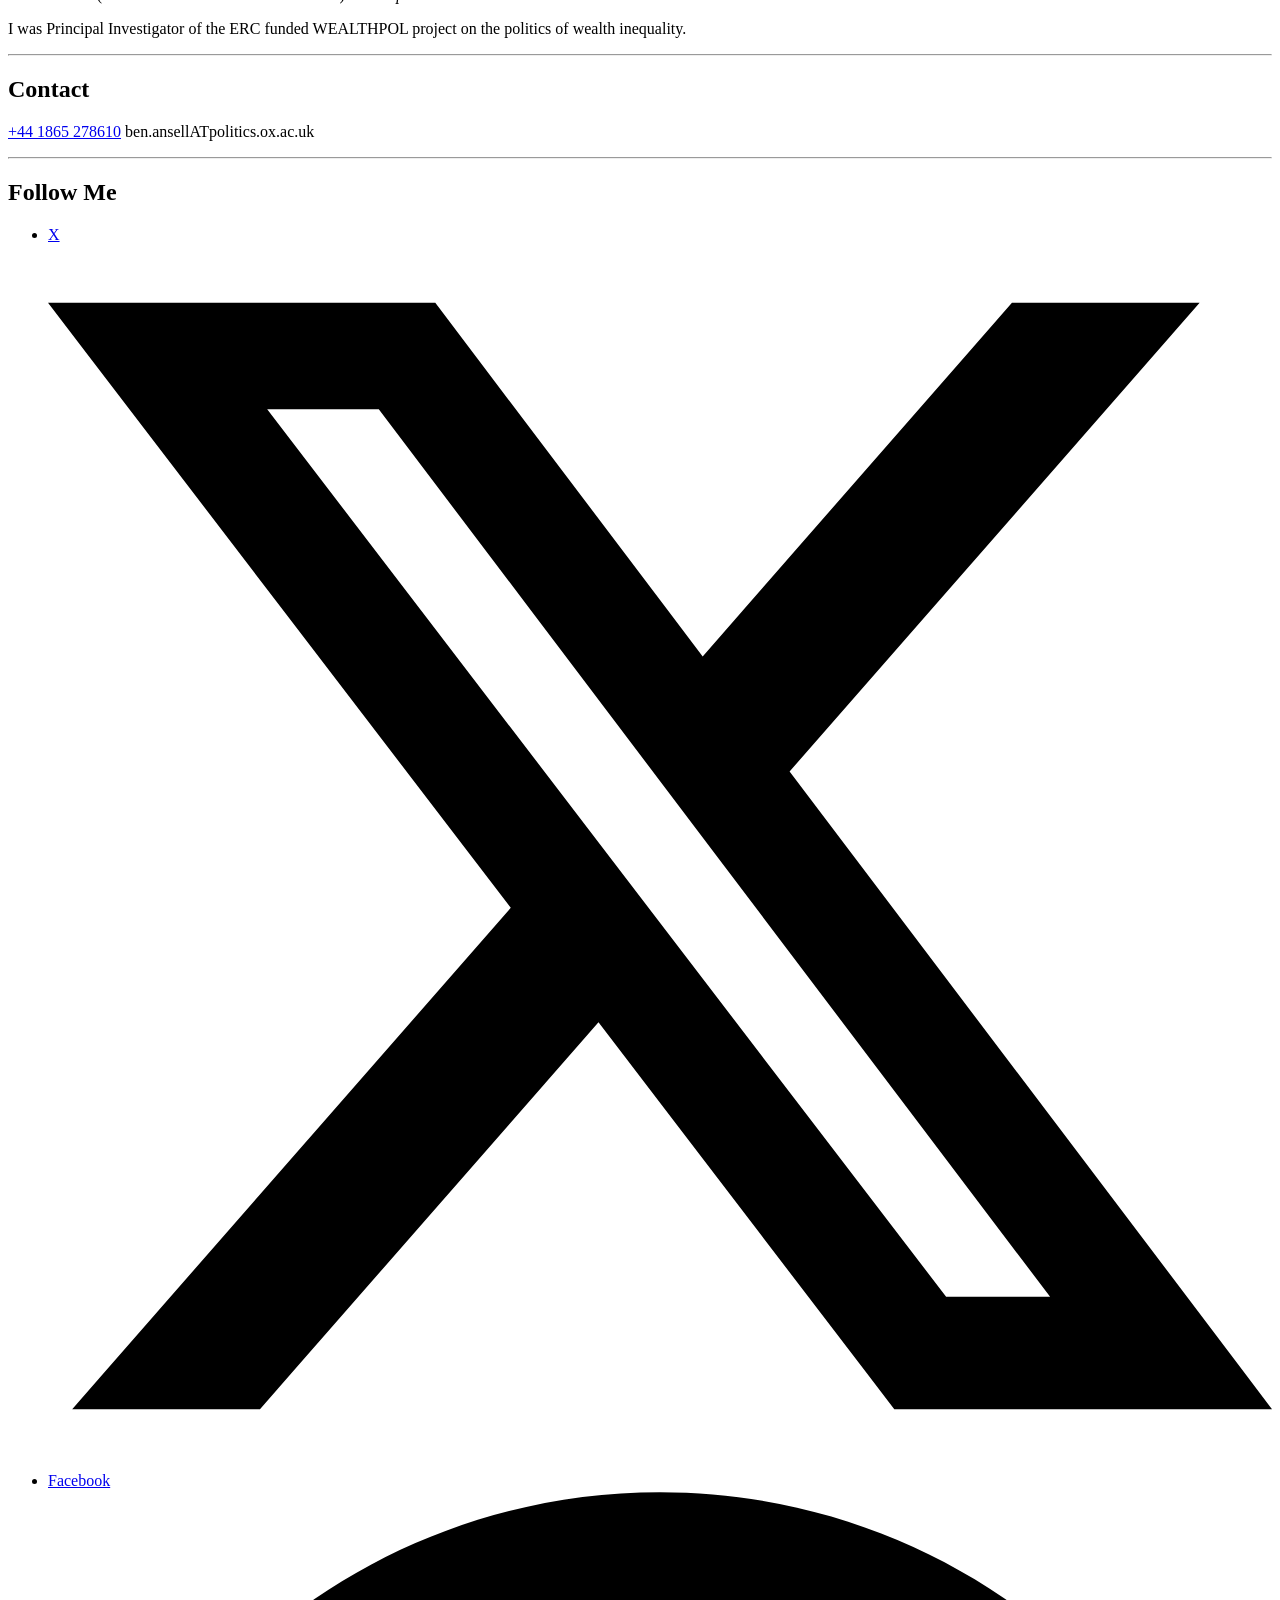
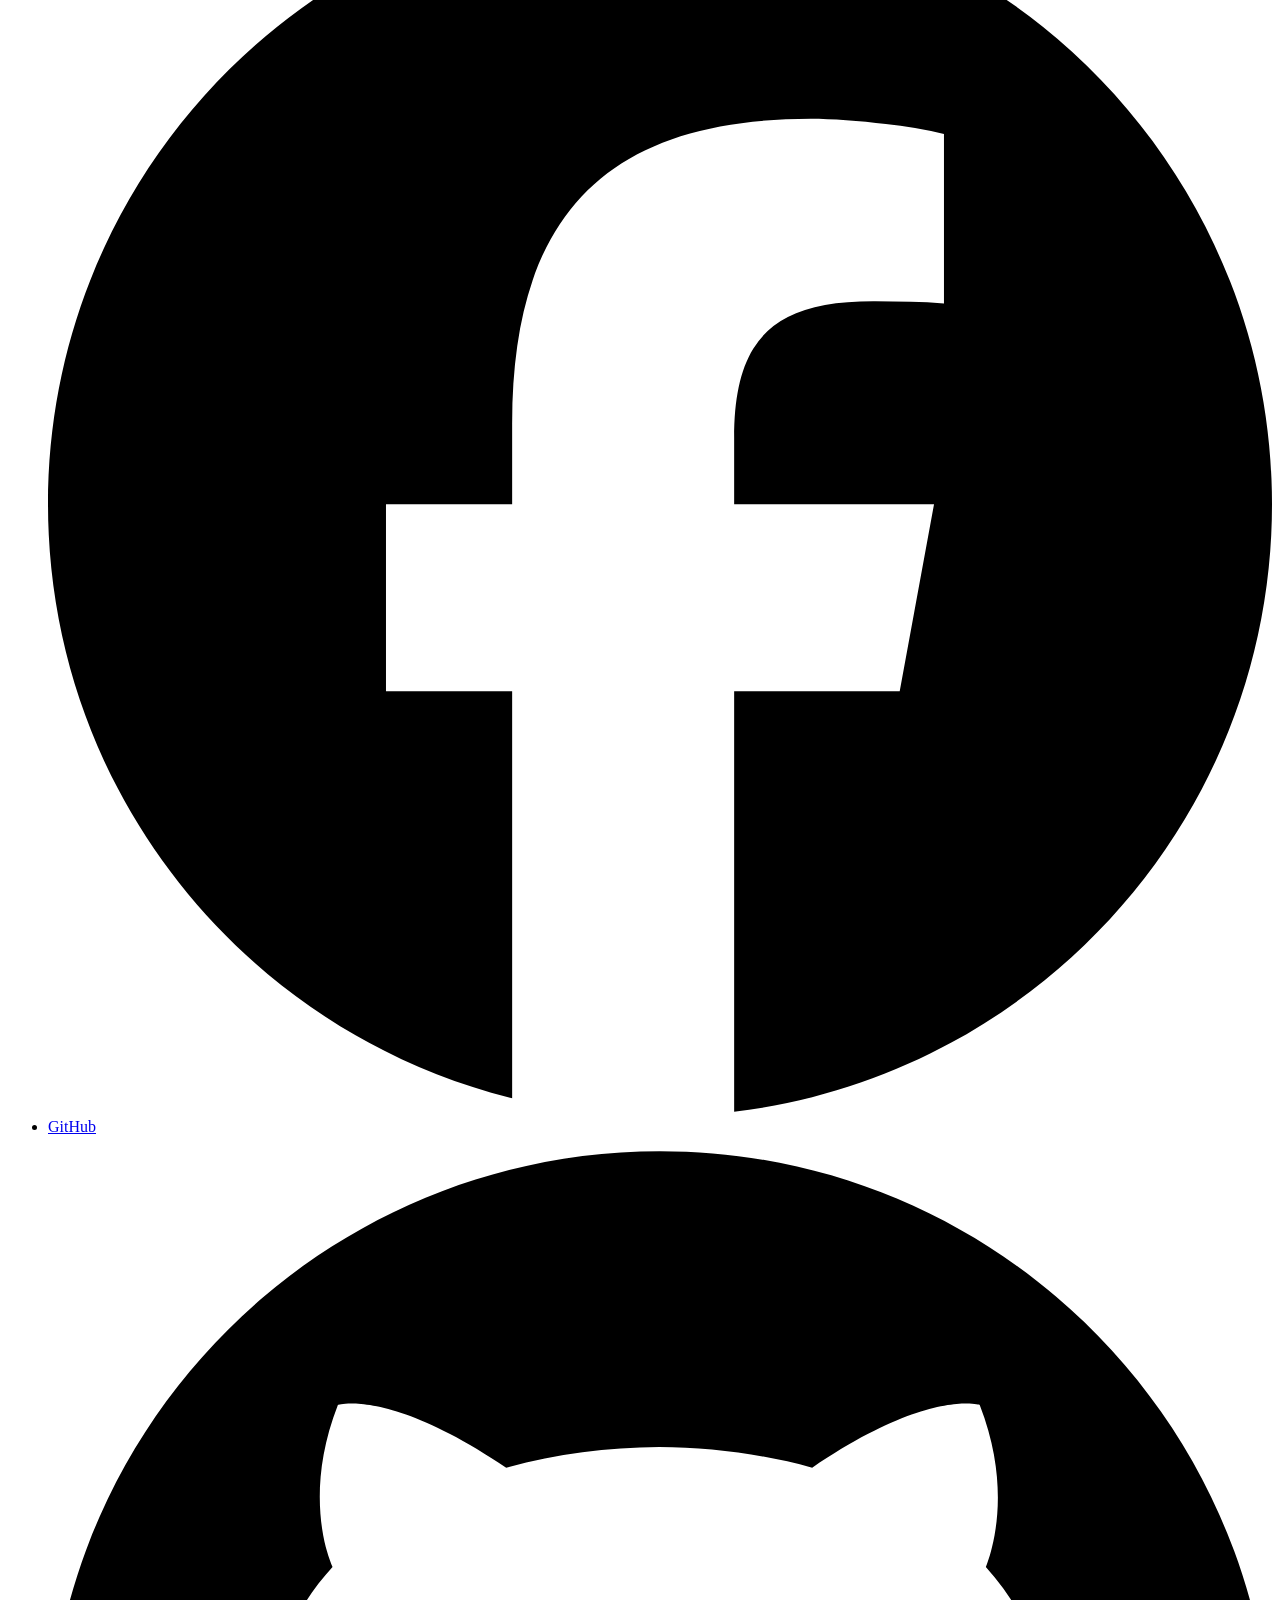
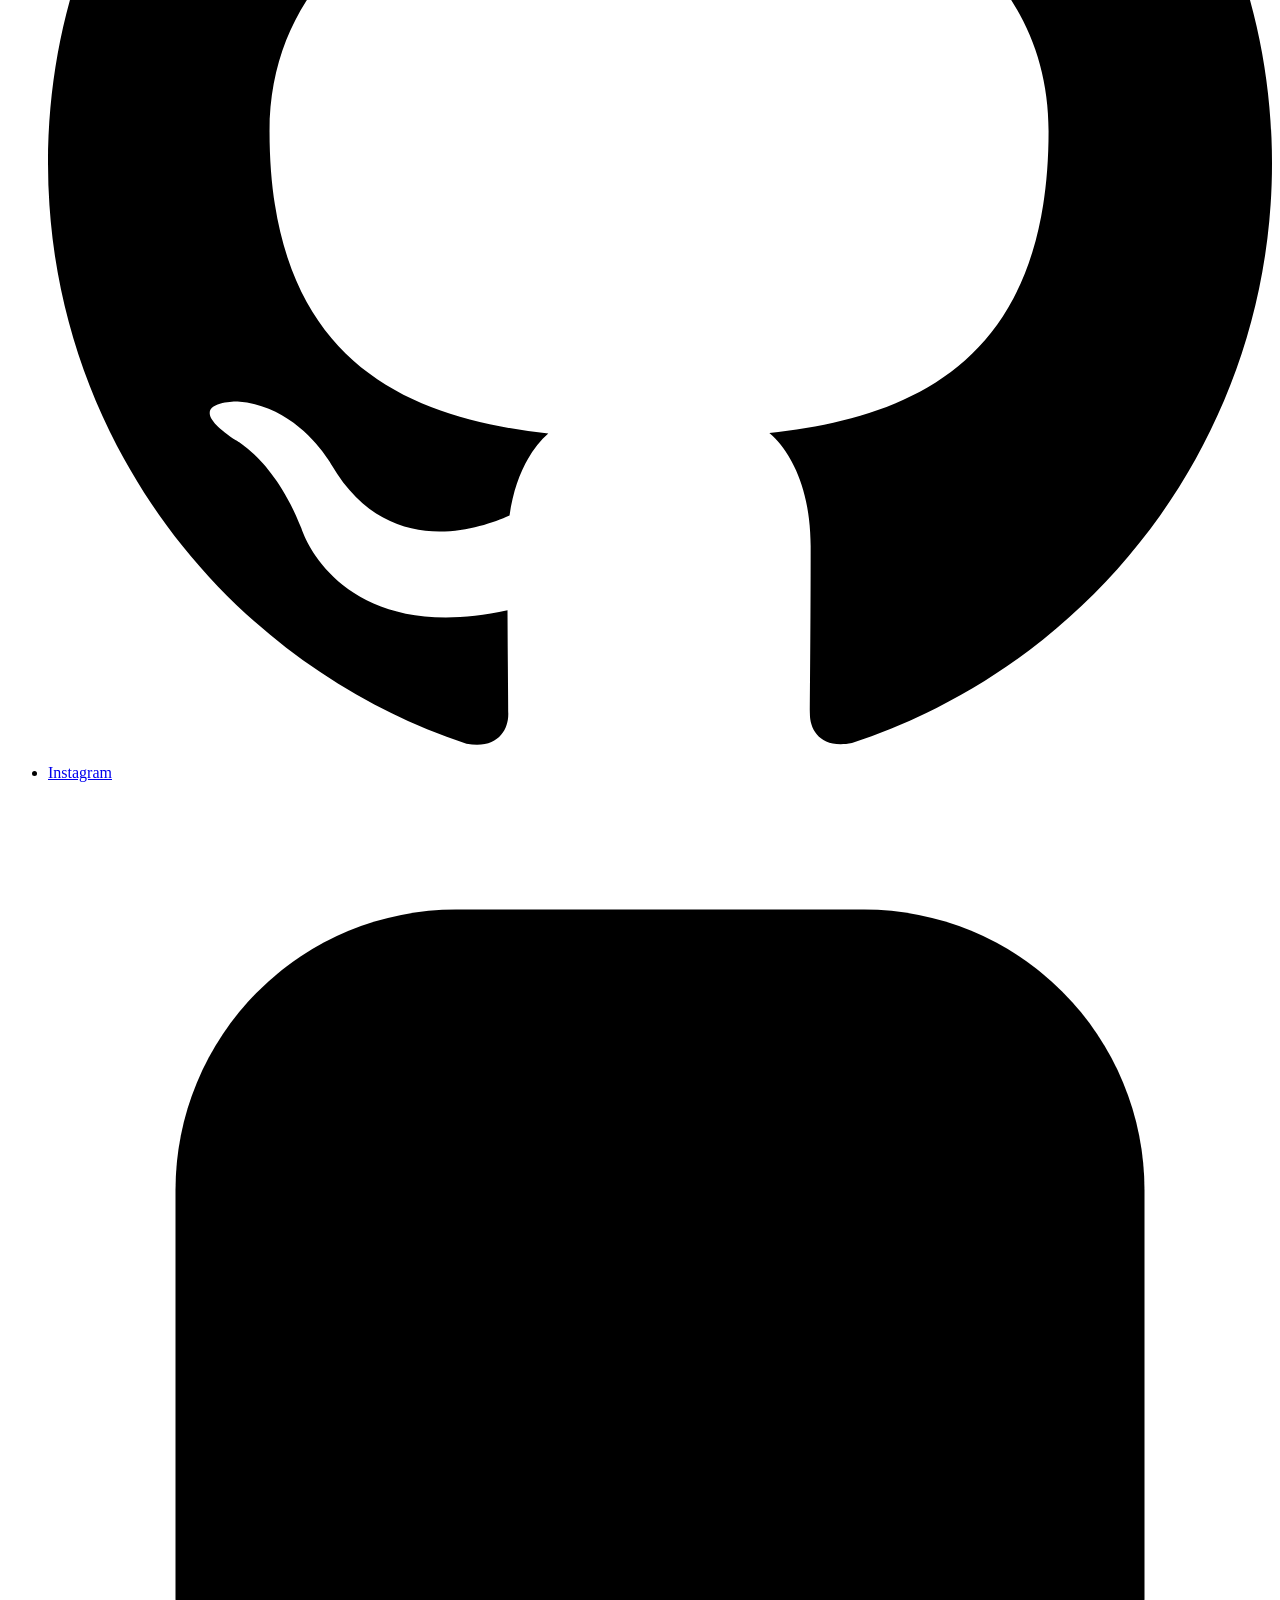
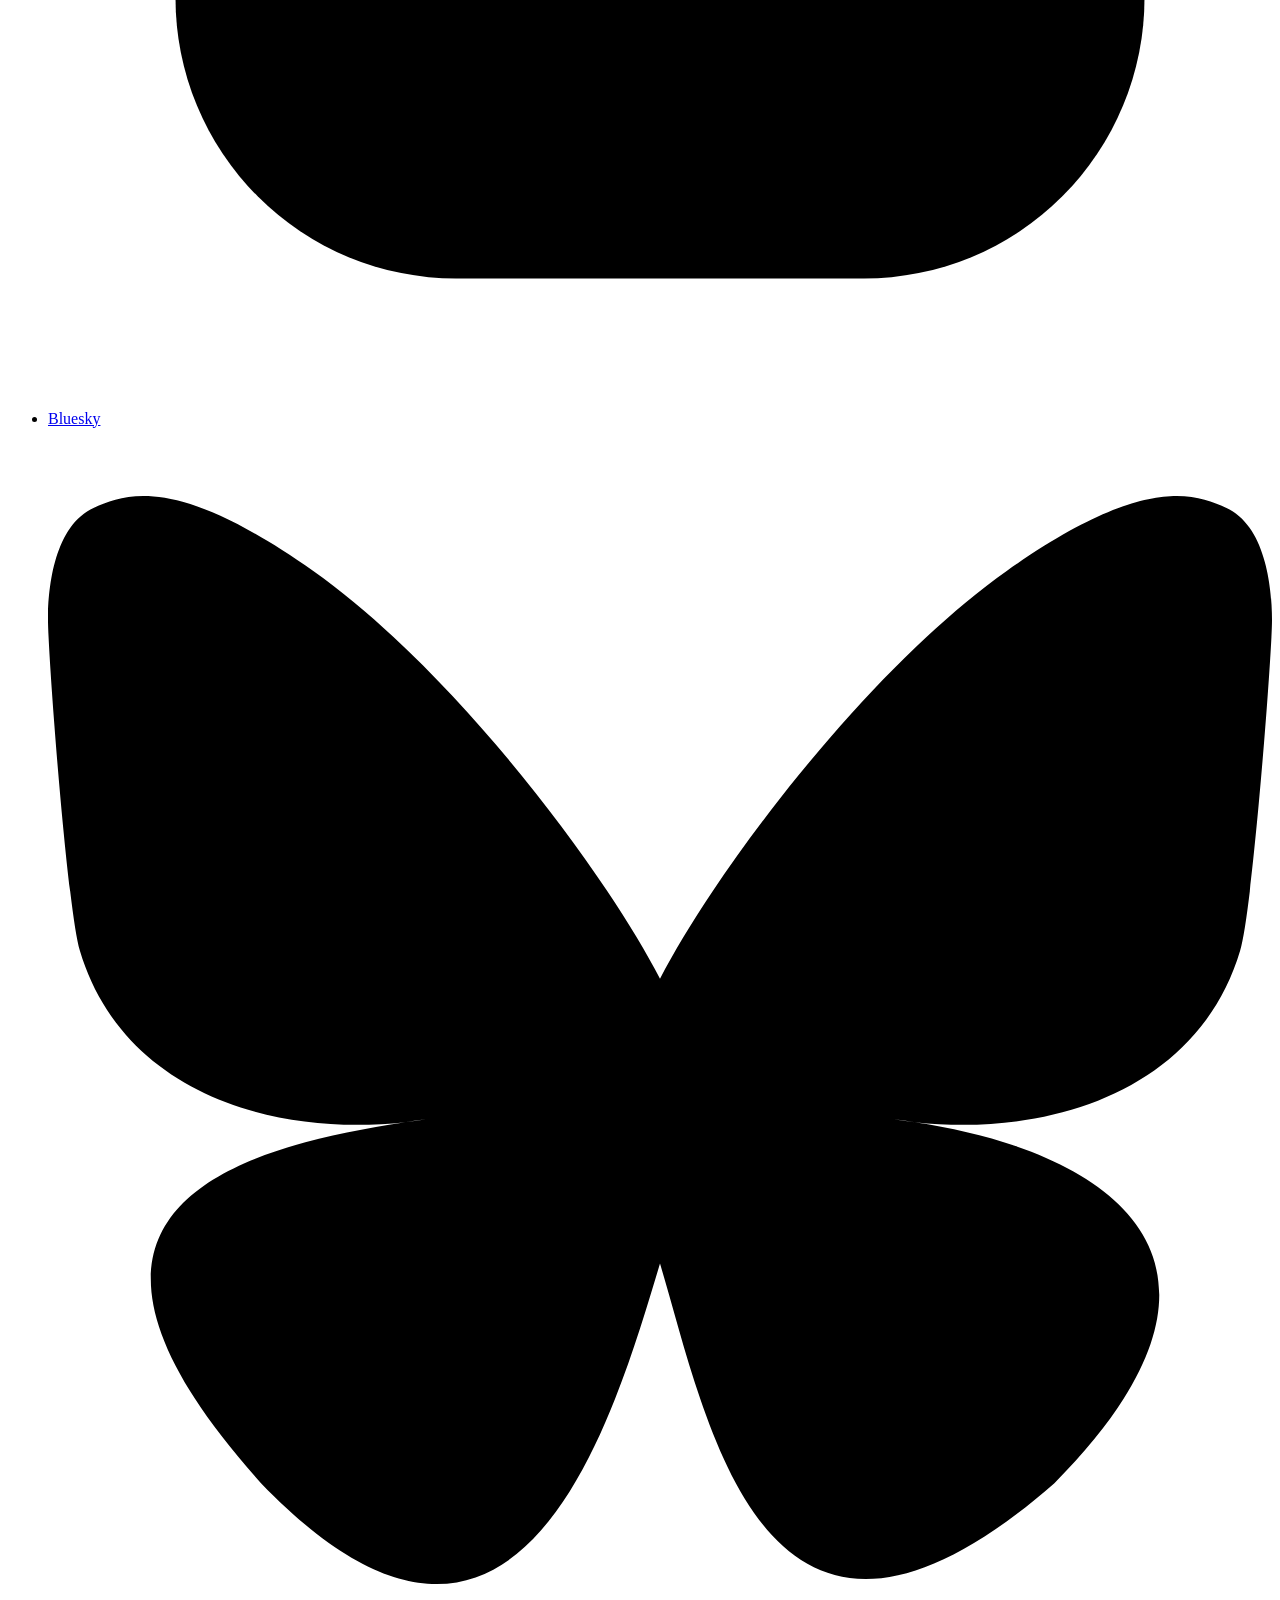
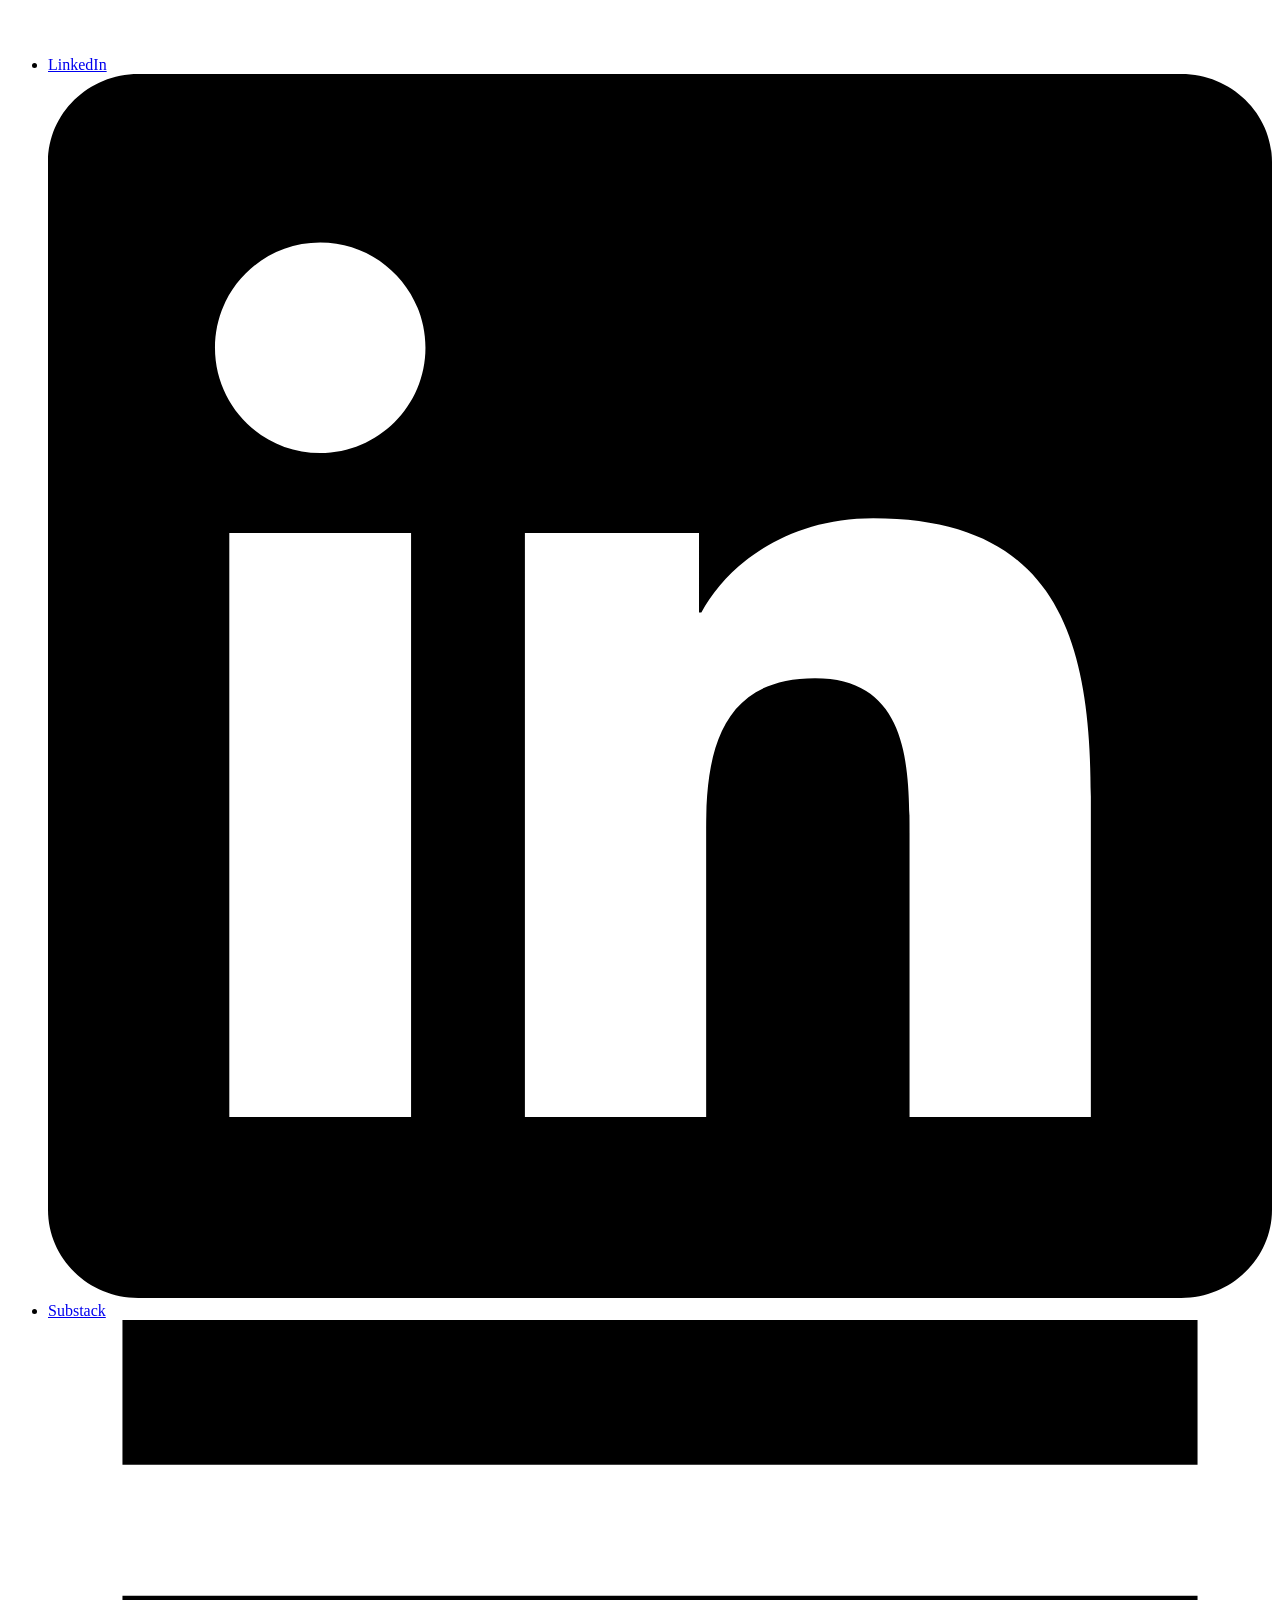
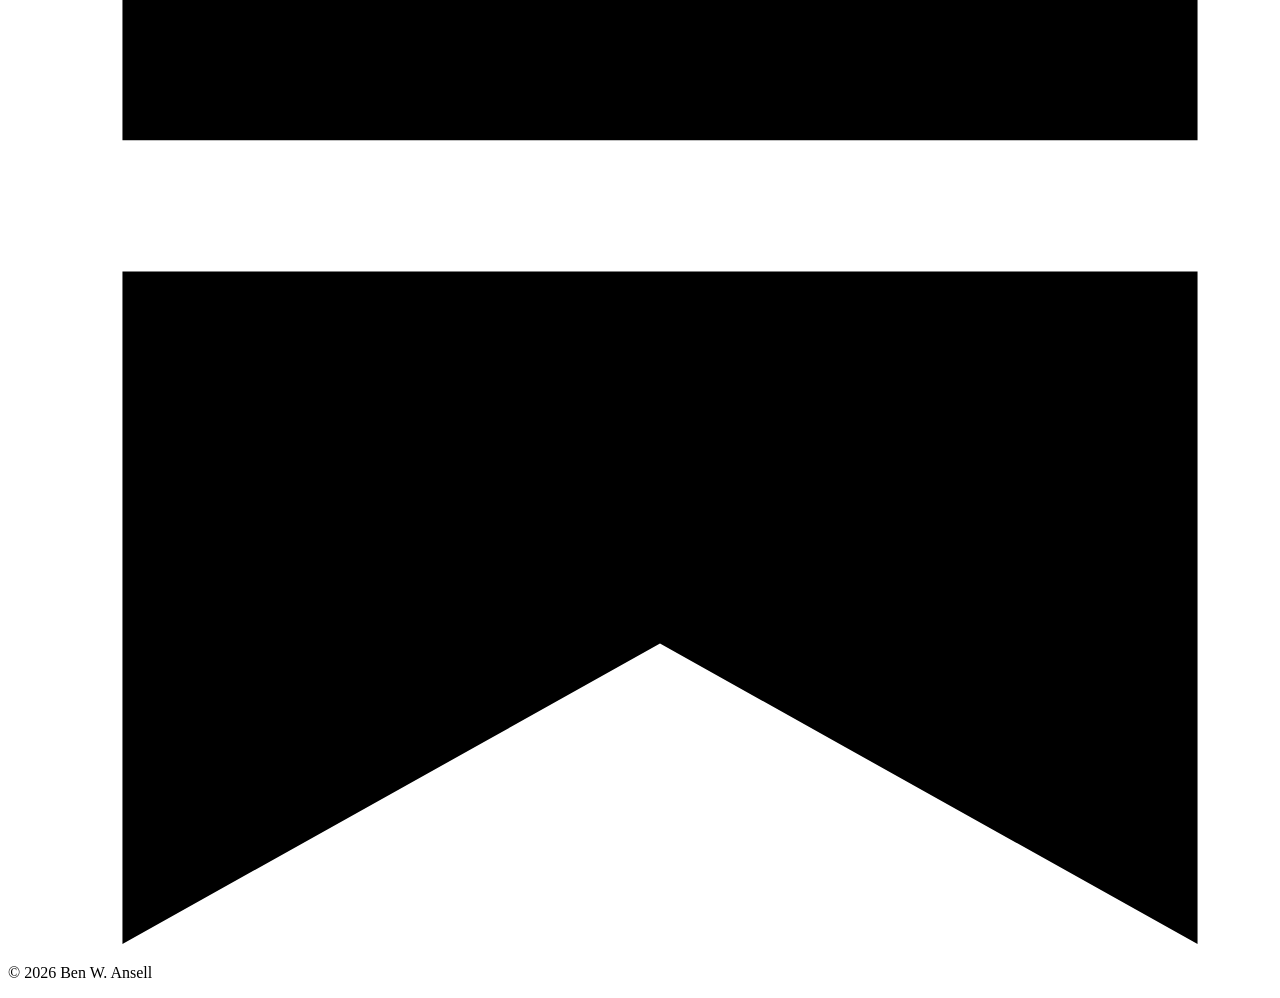
==== commit 11d4129f: "Add 'Data from the Lab' link above the chart Co-Authored-By: Claude Opus 5 <noreply@anthropic.com>" ====
--- a/index.html
+++ b/index.html
@@ -9,7 +9,7 @@
     <link rel="preconnect" href="https://fonts.googleapis.com">
     <link rel="preconnect" href="https://fonts.gstatic.com" crossorigin>
     <link href="https://fonts.googleapis.com/css2?family=Lato:wght@400;700;900&family=Merriweather:ital,wght@0,400;0,700;1,400&display=swap" rel="stylesheet">
-    <link rel="stylesheet" href="/site-draft/assets/css/site.css?v=14">
+    <link rel="stylesheet" href="/site-draft/assets/css/site.css?v=15">
 </head>
 <body>
 <div style="background:#2d3339;color:#fff;font-family:Lato,Arial,sans-serif;font-size:13px;text-align:center;padding:7px 12px;letter-spacing:.03em">DRAFT SITE for experiments &middot; <a href="https://benwansell.github.io/" style="color:#ff8fb0">Go to the real site &rarr;</a></div>
@@ -60,6 +60,7 @@
                     </aside>
                 </div>
                 <figure class="hero-chart" id="chart-carousel" tabindex="-1">
+                    <a class="chart-kicker" href="/site-draft/projects/">Data from the Lab &rarr;</a>
                     <figcaption>
                         <span class="chart-title">The education divide</span>
                         <span class="chart-sub"></span>
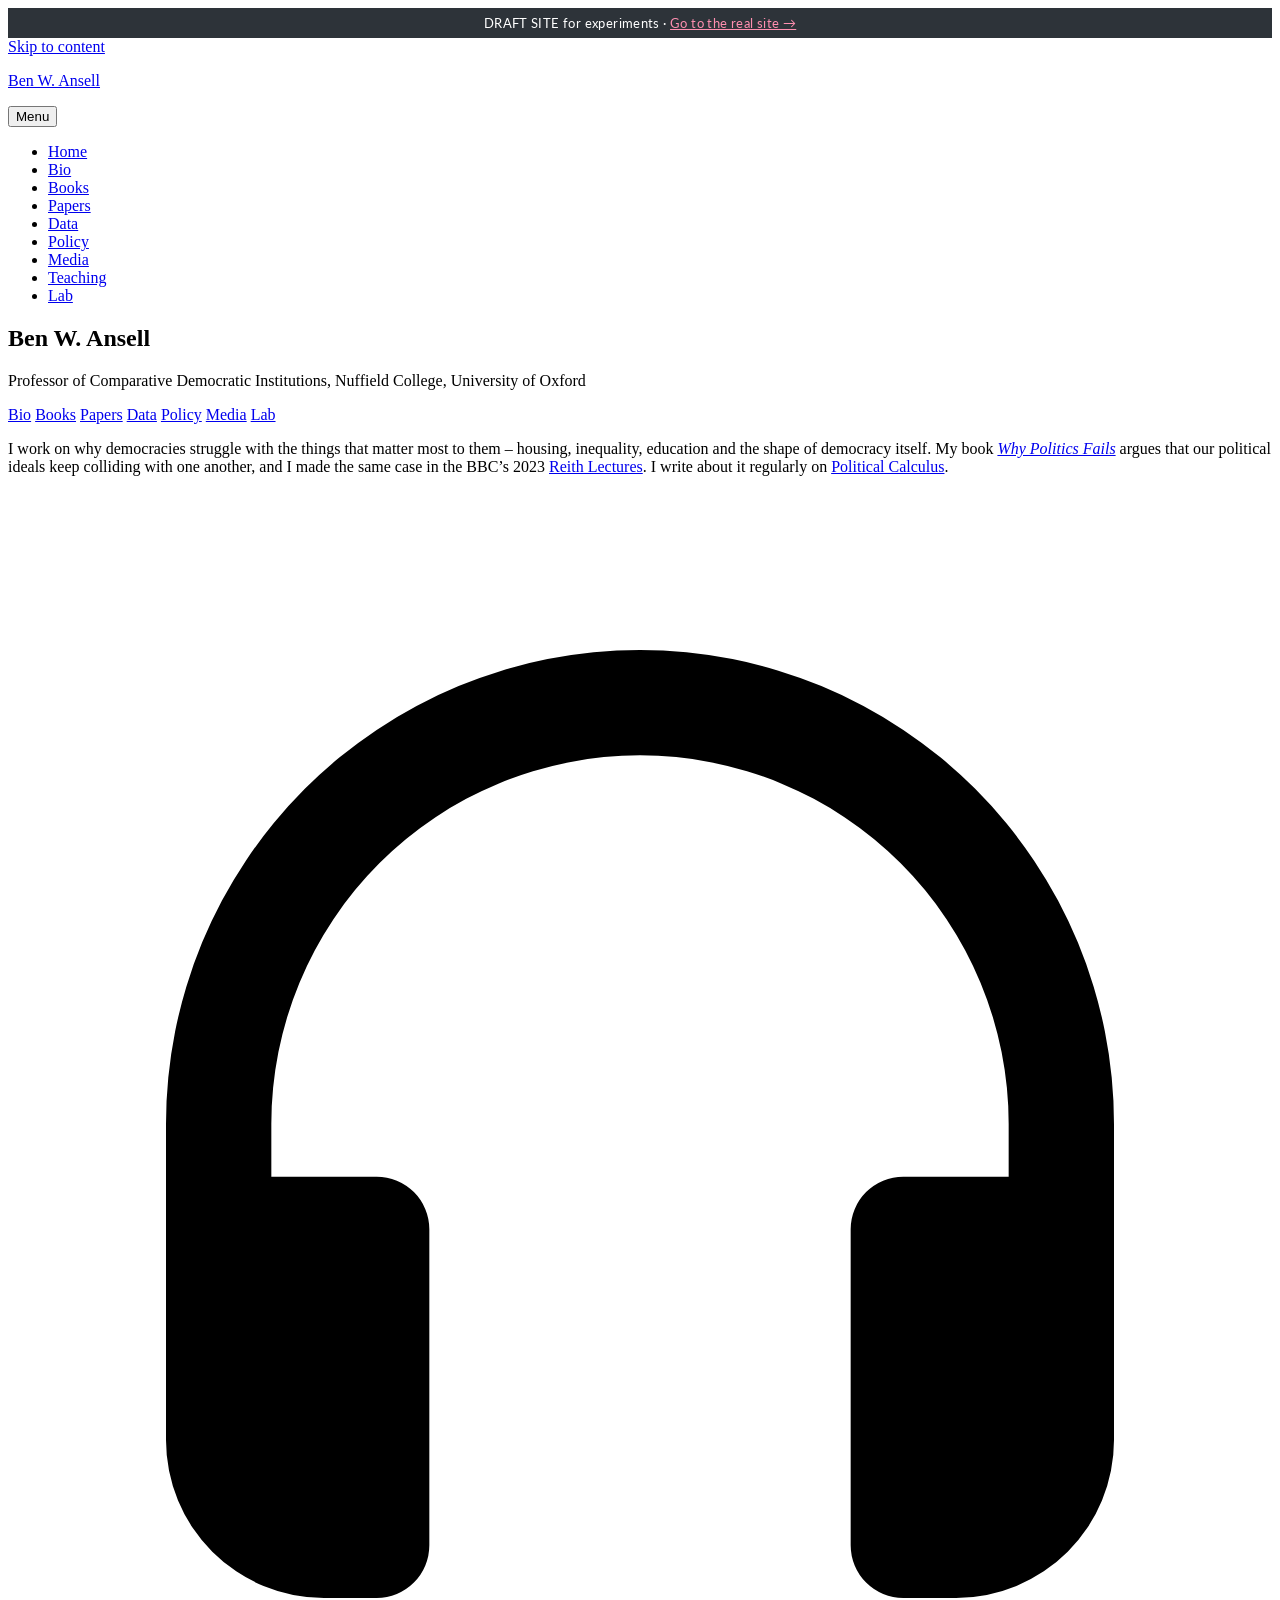
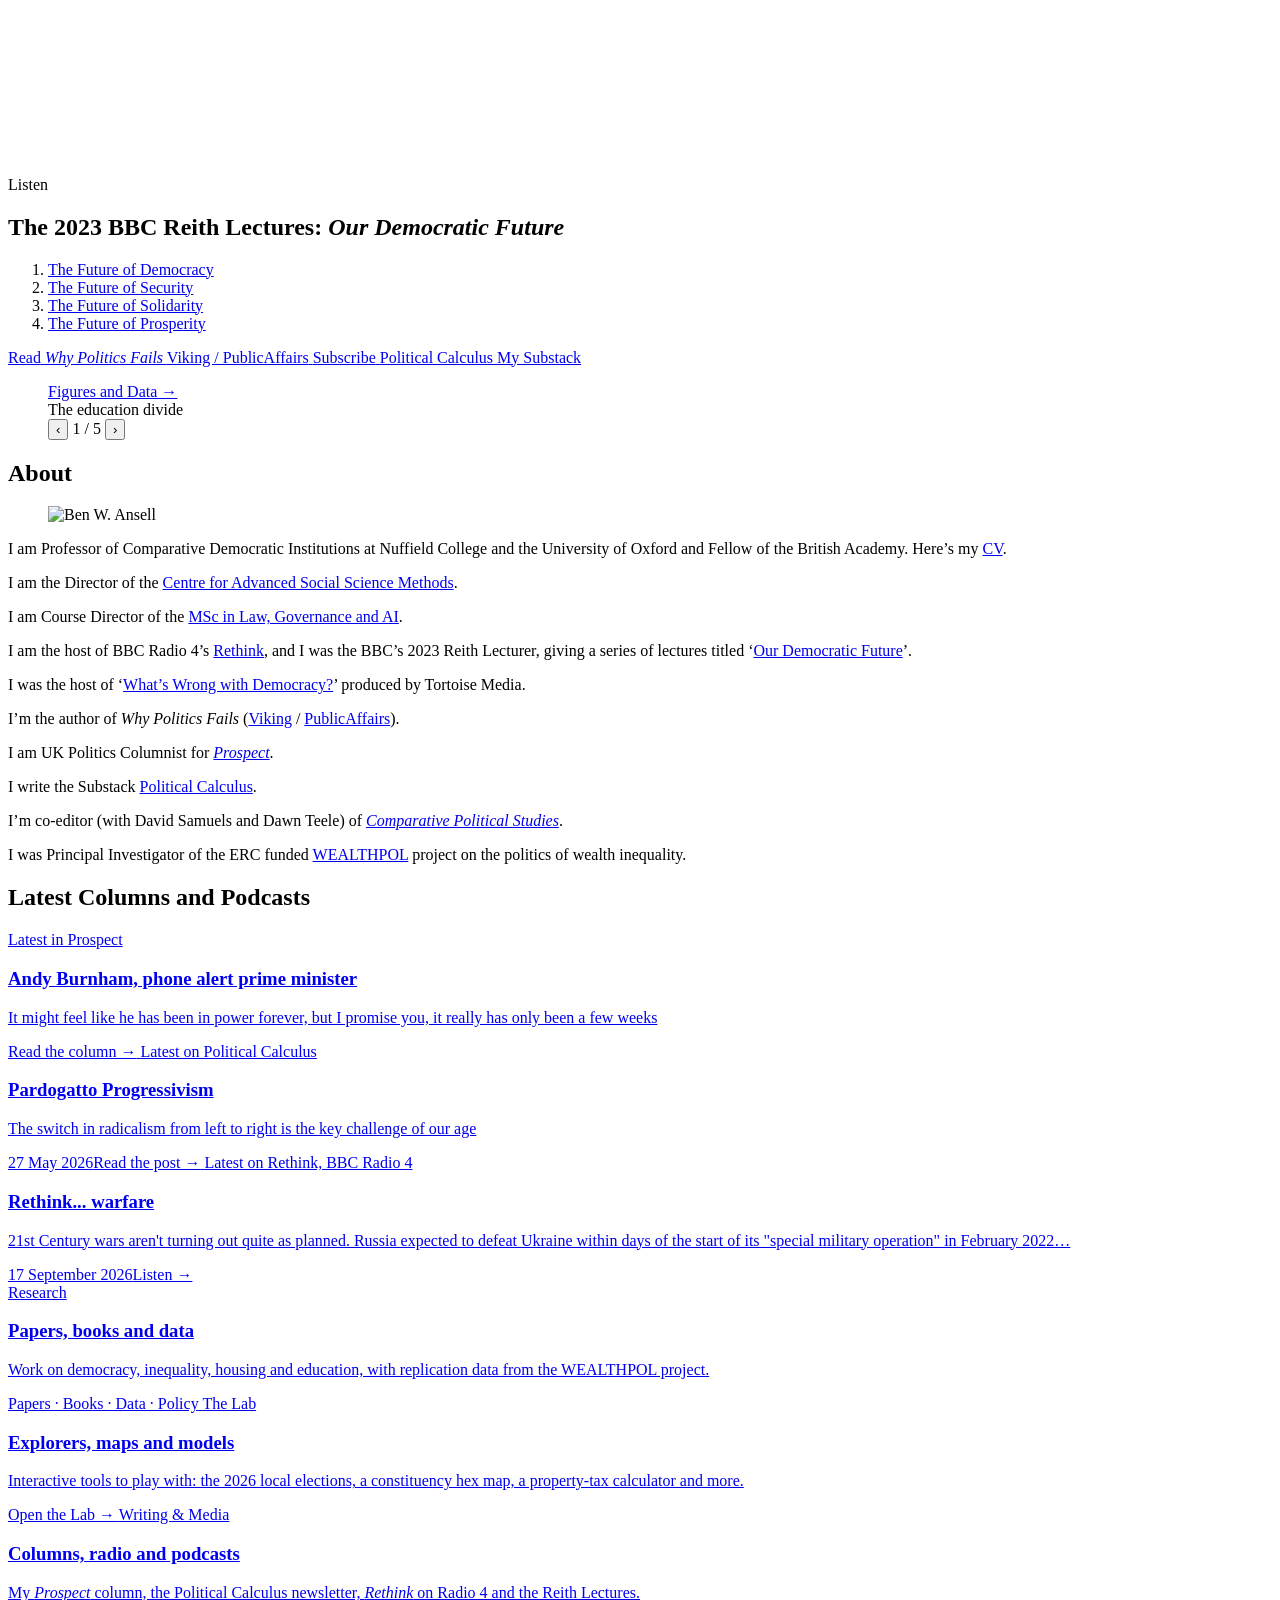
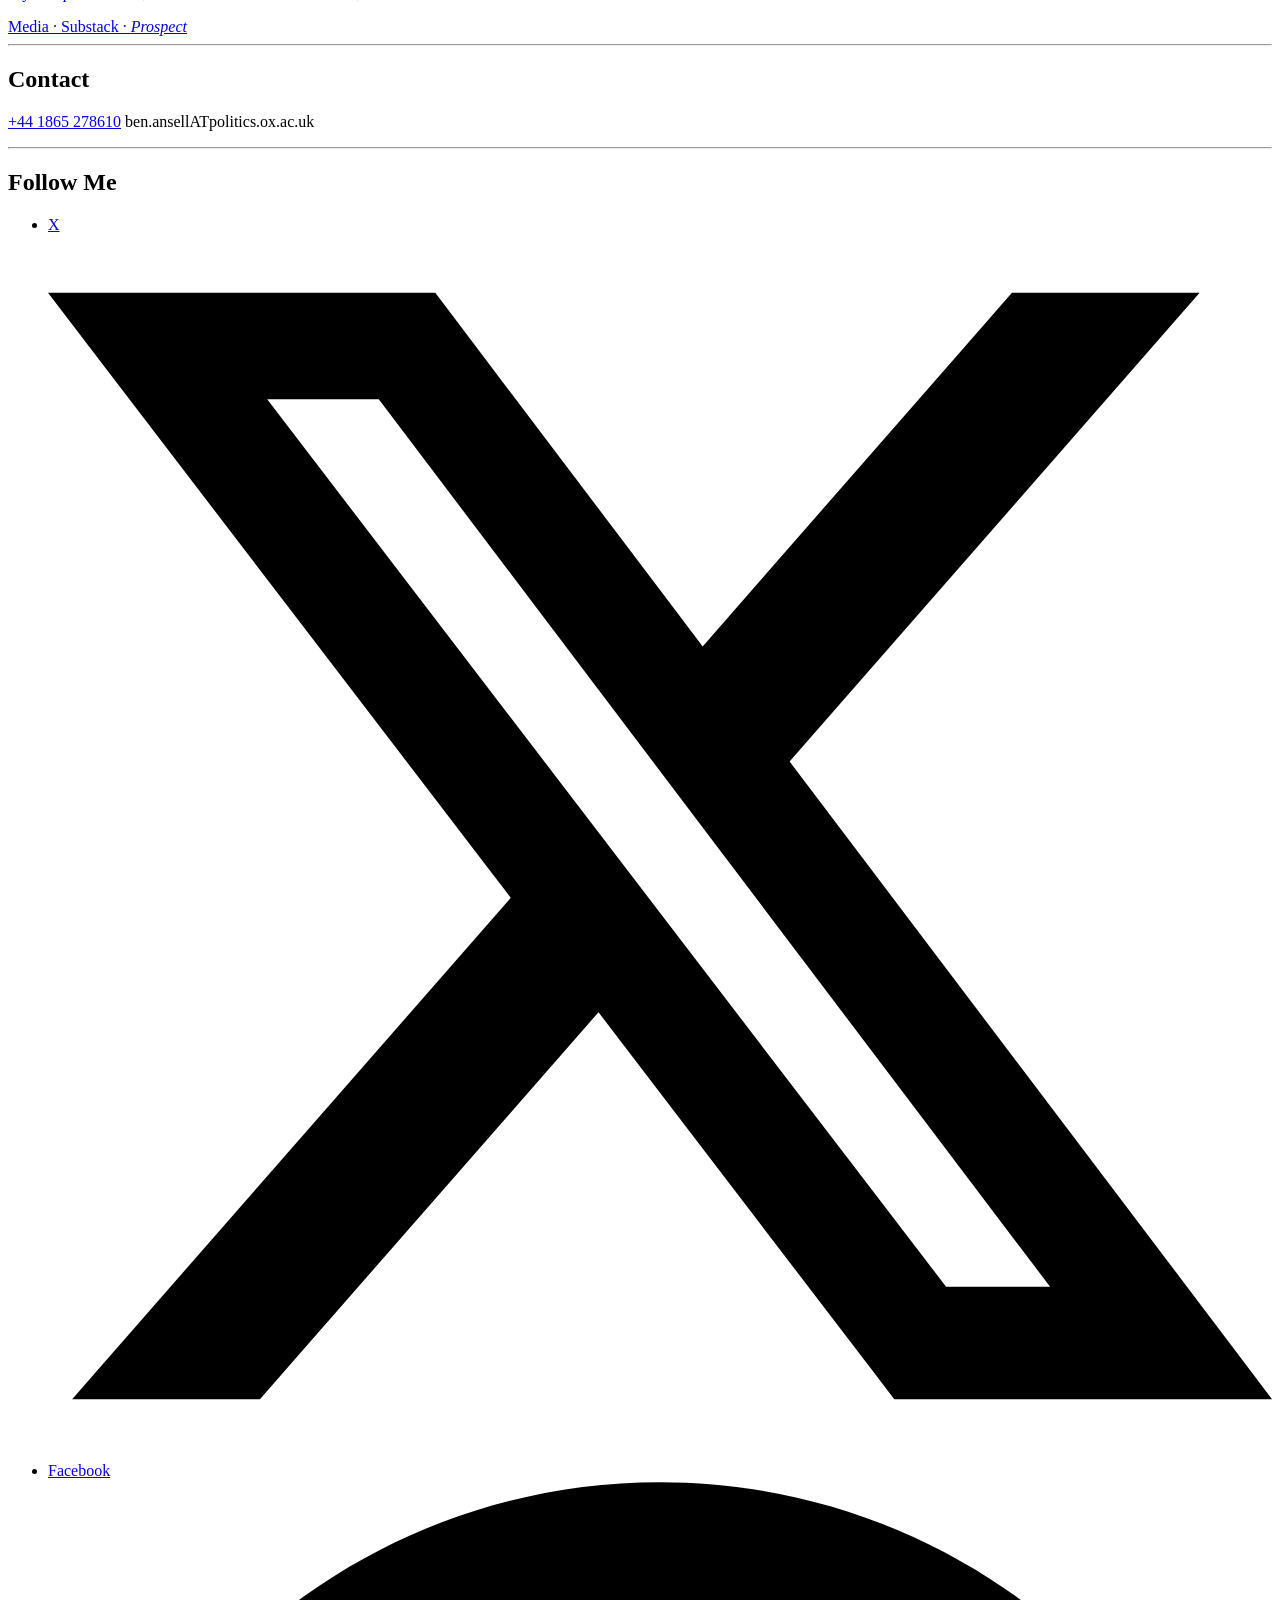
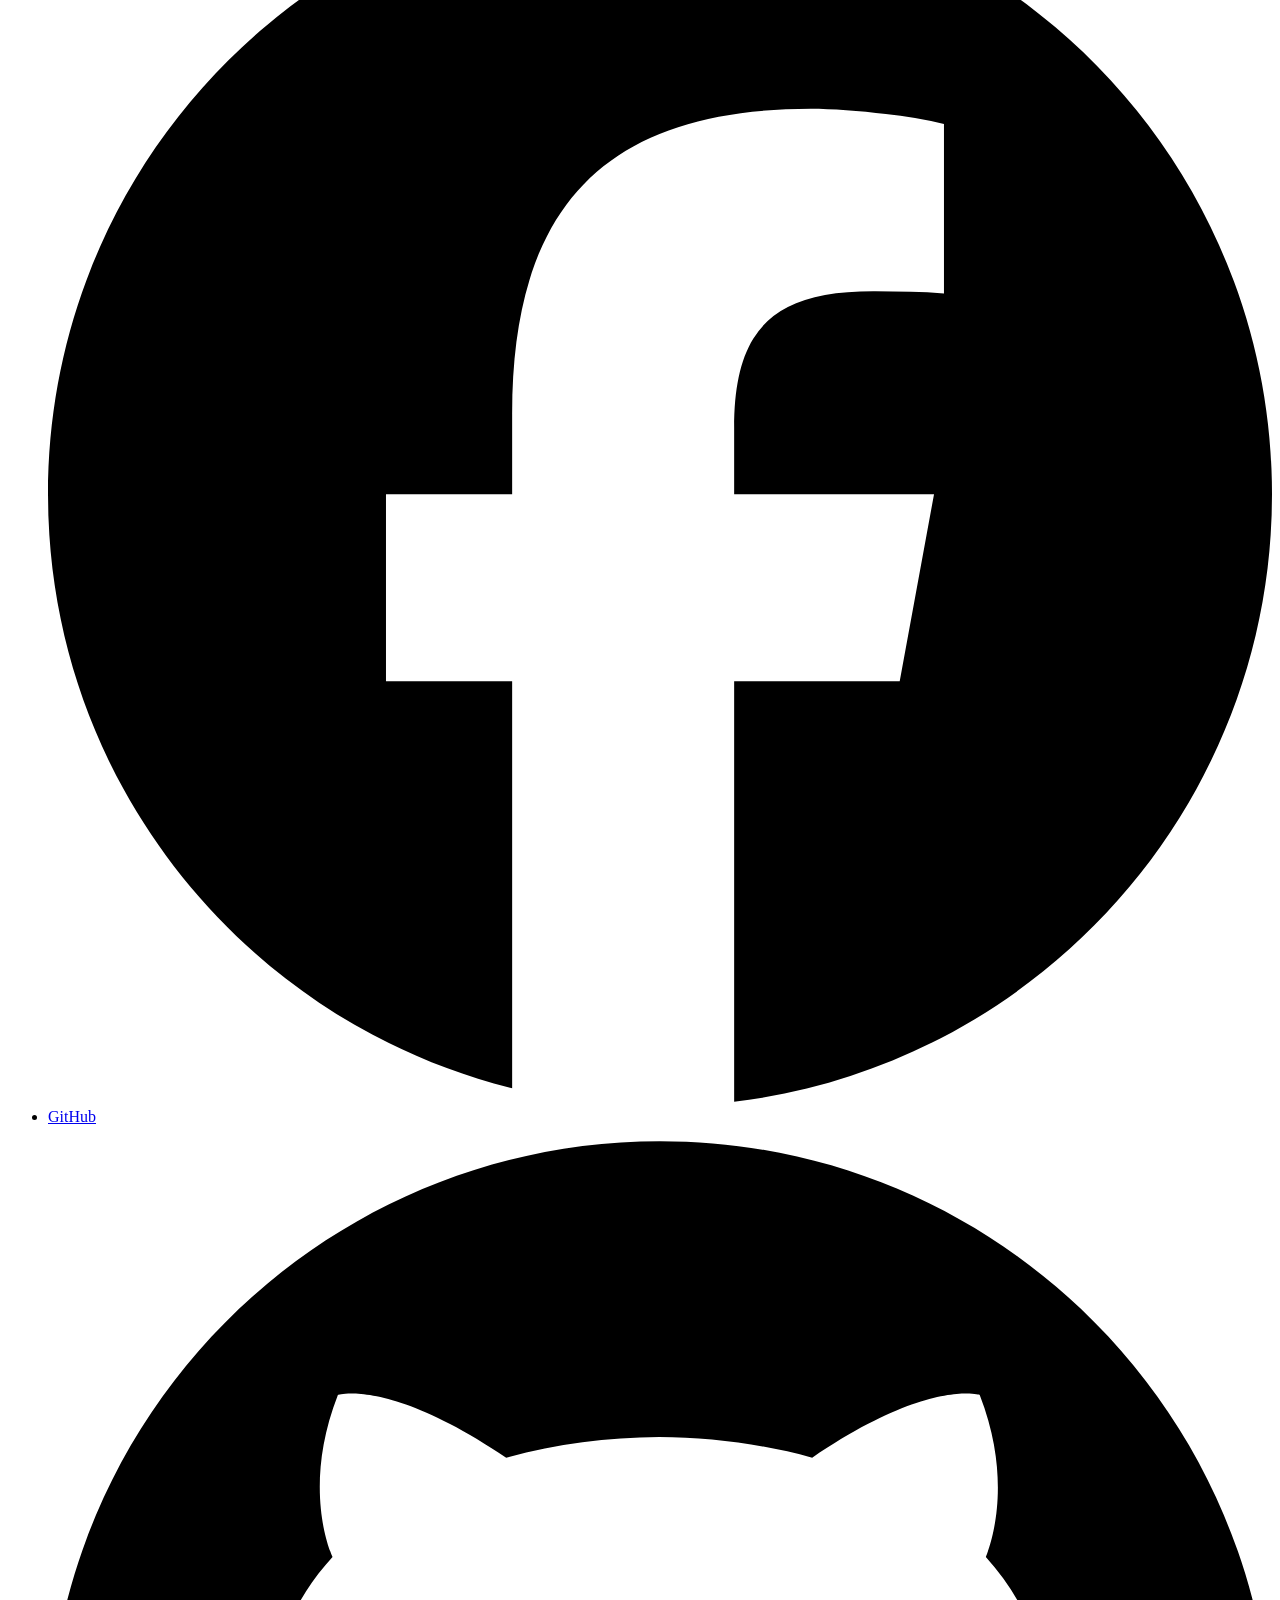
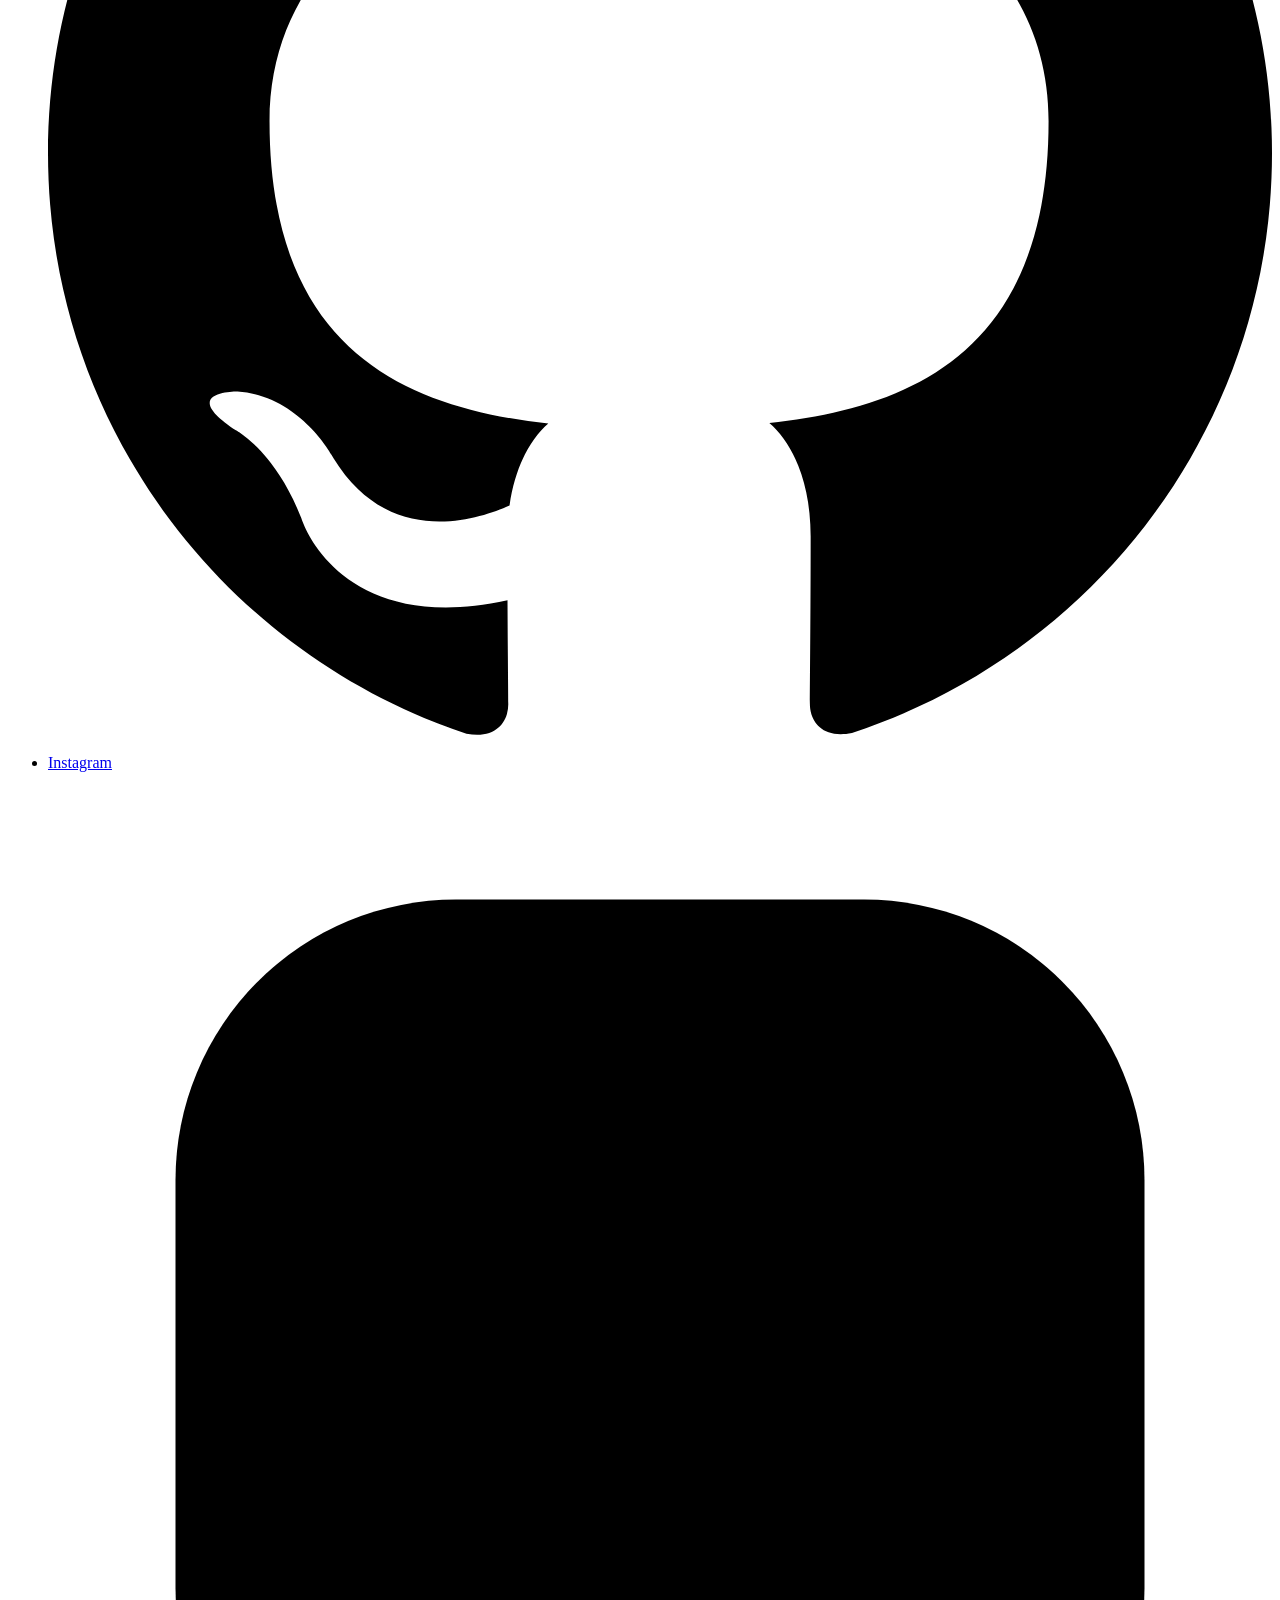
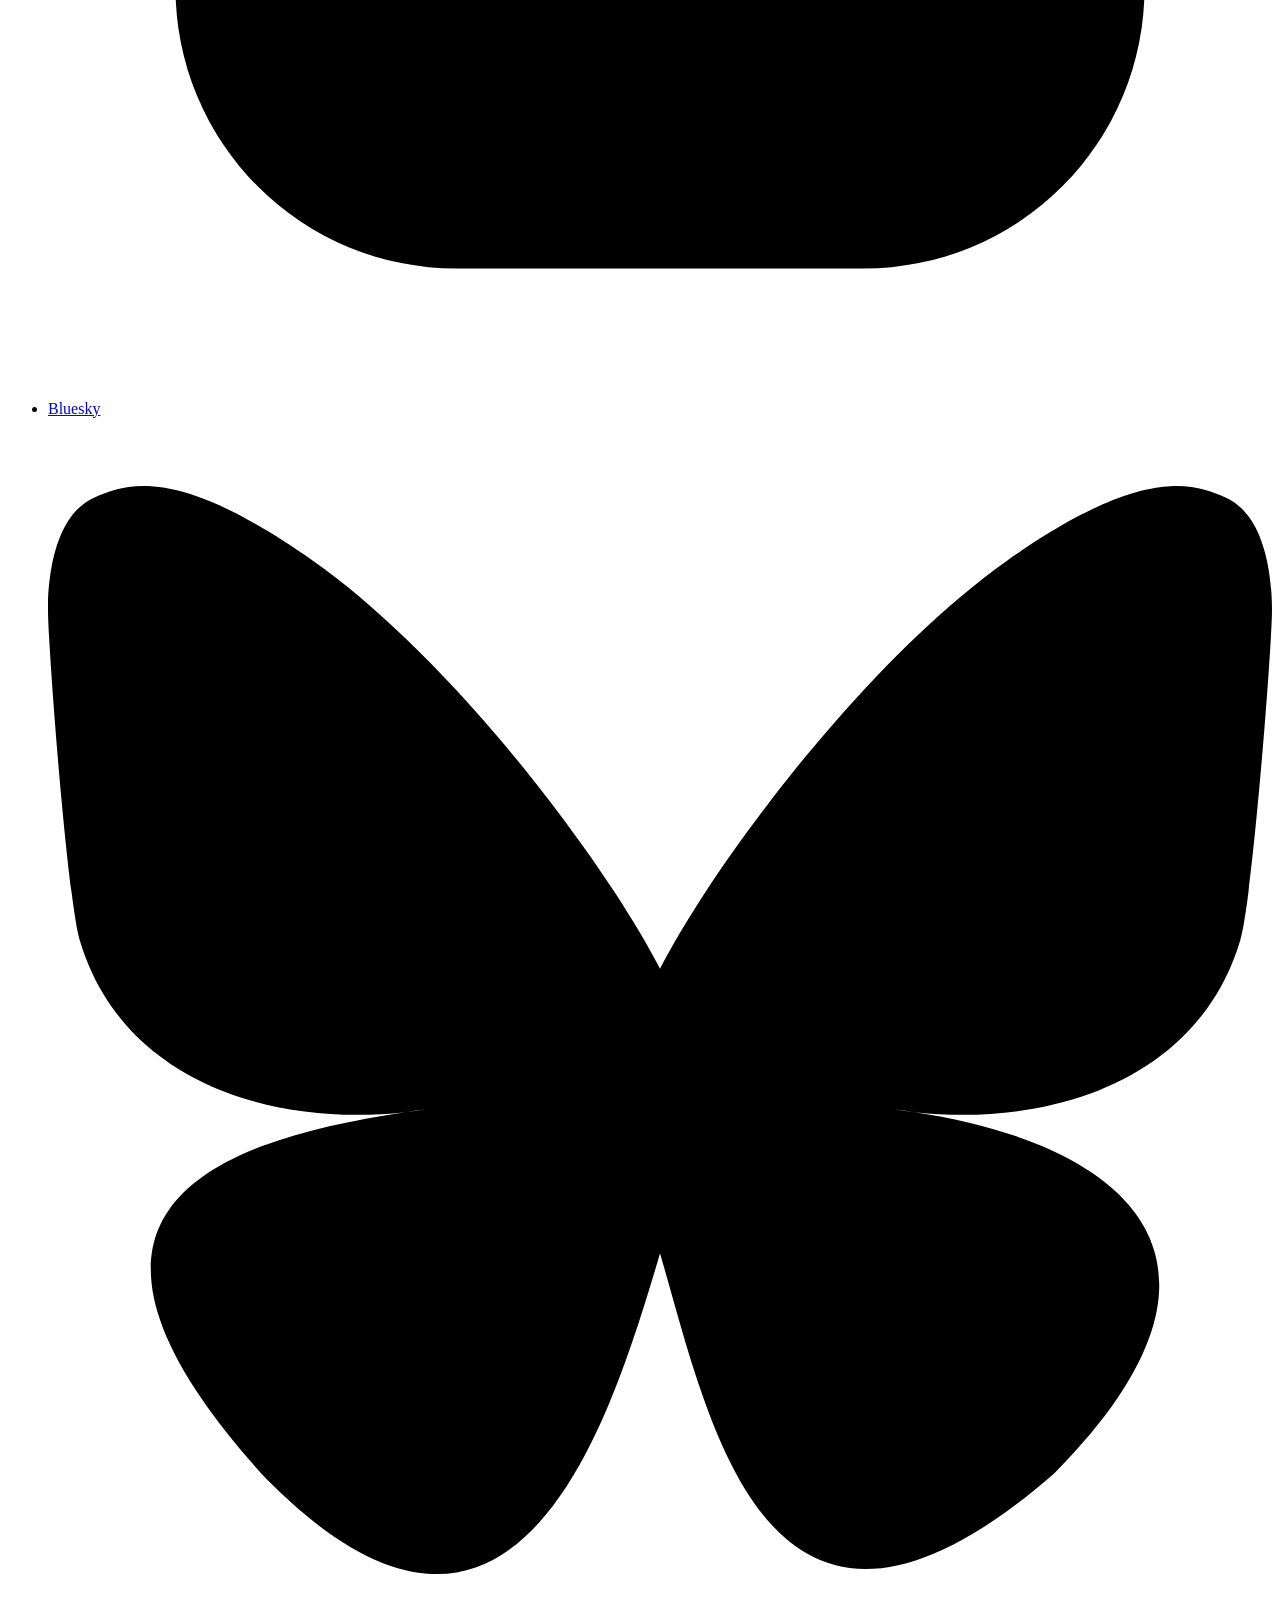
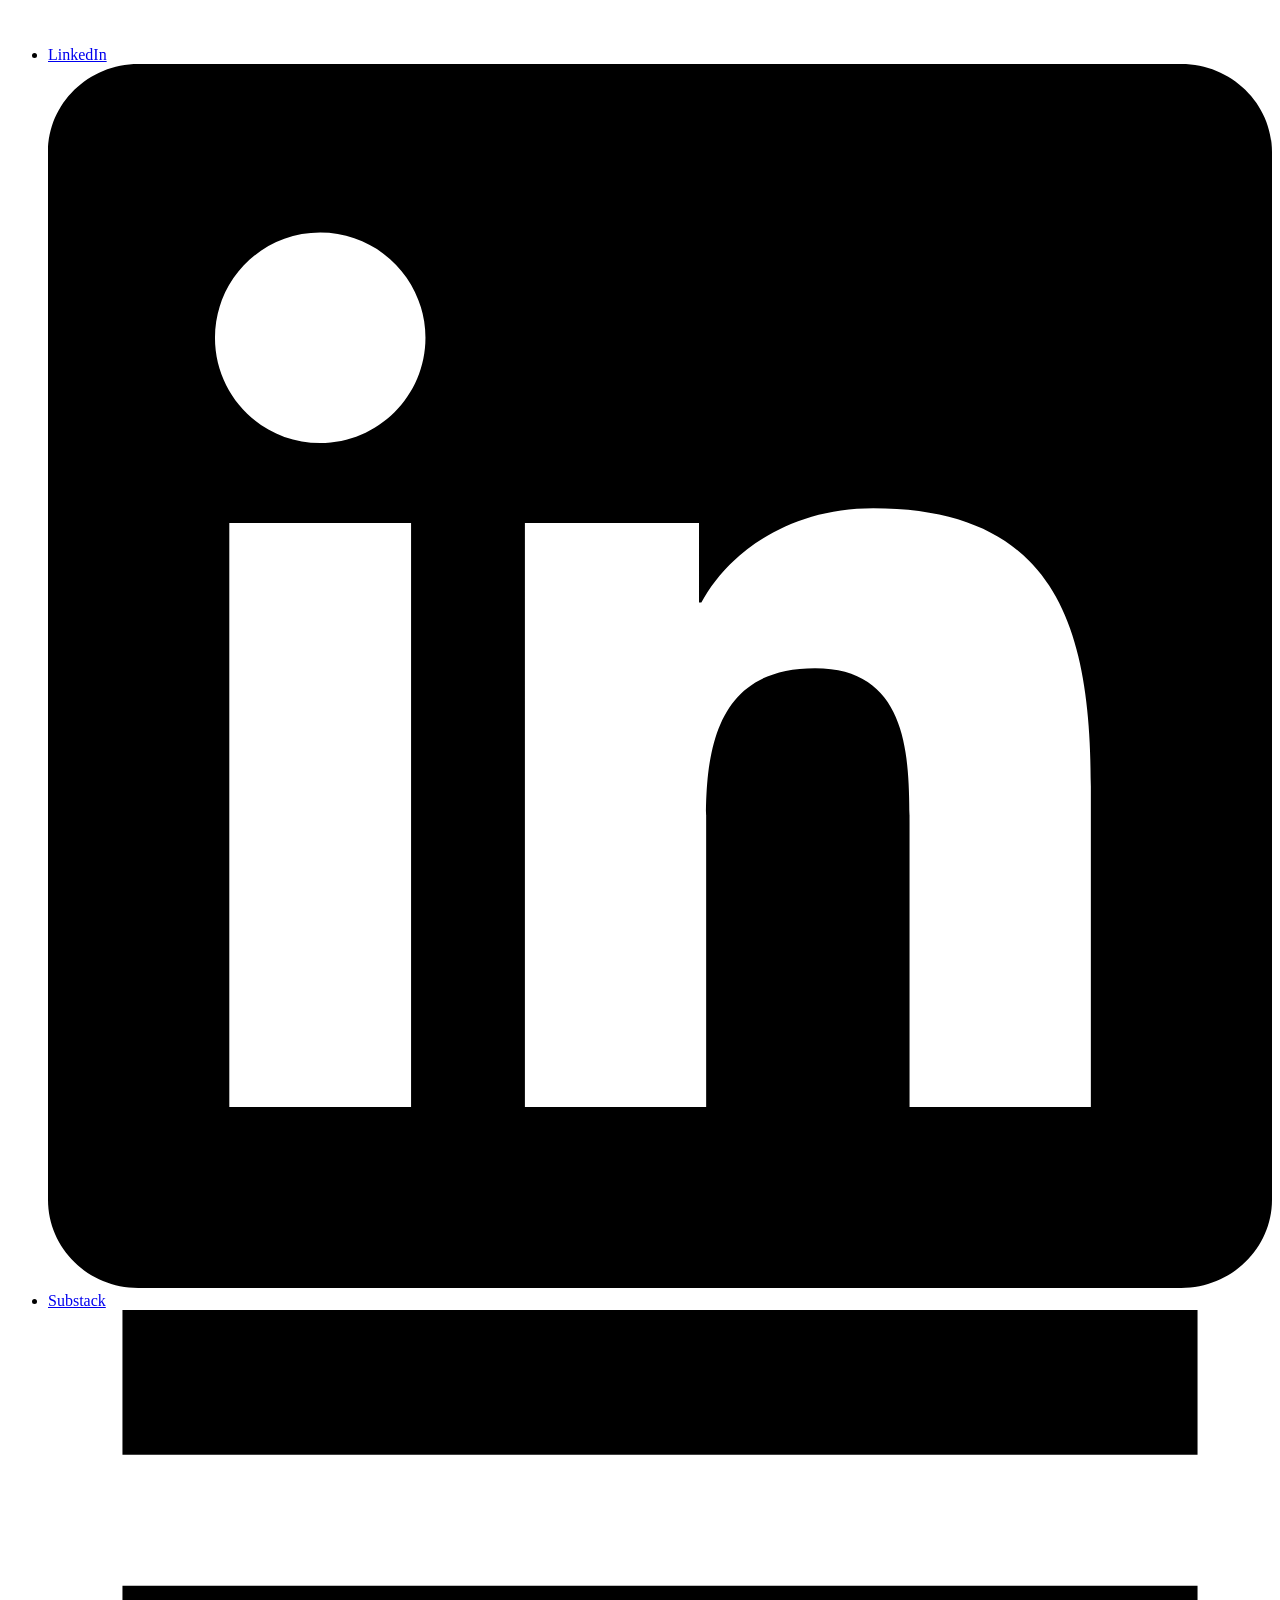
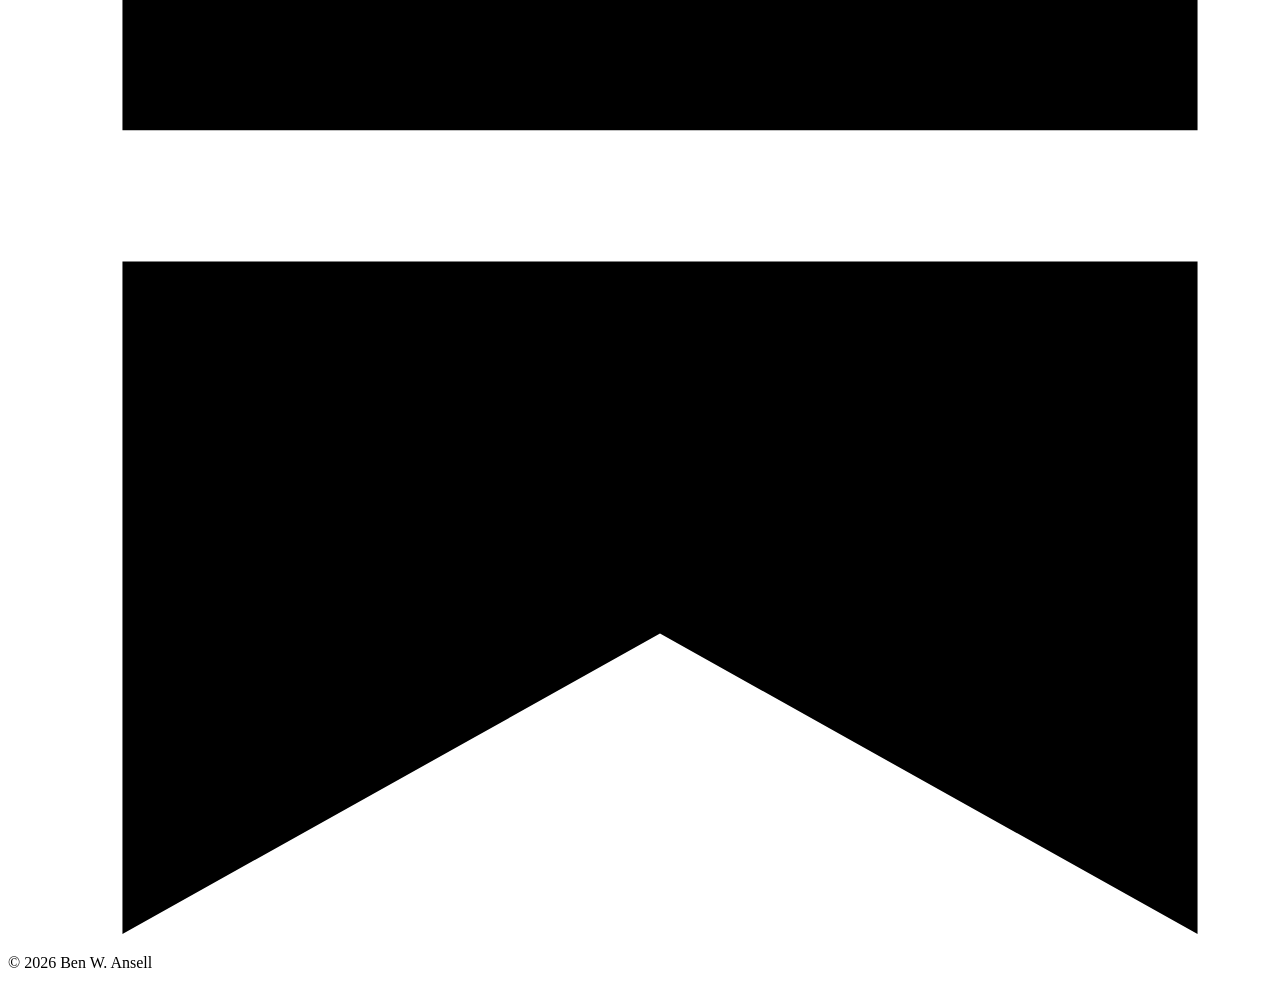
==== commit 97c52449: "Splash front page in Oxford blue, with figures from the papers Adds a full-height splash above the h" ====
--- a/index.html
+++ b/index.html
@@ -9,9 +9,10 @@
     <link rel="preconnect" href="https://fonts.googleapis.com">
     <link rel="preconnect" href="https://fonts.gstatic.com" crossorigin>
     <link href="https://fonts.googleapis.com/css2?family=Lato:wght@400;700;900&family=Merriweather:ital,wght@0,400;0,700;1,400&display=swap" rel="stylesheet">
-    <link rel="stylesheet" href="/site-draft/assets/css/site.css?v=15">
+    <script>document.documentElement.className+=" js"</script>
+    <link rel="stylesheet" href="/site-draft/assets/css/site.css?v=21">
 </head>
-<body>
+<body class="splash-page">
 <div style="background:#2d3339;color:#fff;font-family:Lato,Arial,sans-serif;font-size:13px;text-align:center;padding:7px 12px;letter-spacing:.03em">DRAFT SITE for experiments &middot; <a href="https://benwansell.github.io/" style="color:#ff8fb0">Go to the real site &rarr;</a></div>
     <a class="skip-link" href="#main">Skip to content</a>
     <header class="site-header">
@@ -34,17 +35,38 @@
         </div>
     </header>
 
+    <section class="splash" aria-labelledby="splash-name">
+        <div class="splash-bg" id="splash-bg" aria-hidden="true"></div>
+        <div class="wrap splash-inner">
+            <div class="splash-text">
+                <h1 class="splash-name" id="splash-name">Ben W. Ansell</h1>
+                <p class="splash-id">Professor of Comparative Democratic Institutions, Nuffield&nbsp;College, University&nbsp;of&nbsp;Oxford</p>
+                <nav class="splash-links" aria-label="Sections">
+                    <a href="/site-draft/bio/">Bio</a>
+                    <a href="/site-draft/books/">Books</a>
+                    <a href="/site-draft/papers/">Papers</a>
+                    <a href="/site-draft/data/">Data</a>
+                    <a href="/site-draft/policy/">Policy</a>
+                    <a href="/site-draft/media/">Media</a>
+                    <a href="/site-draft/projects/">Lab</a>
+                </nav>
+            </div>
+            <div class="splash-cap" hidden>
+                <p class="splash-cap-text"><span class="splash-cap-kicker">In the background</span> <span class="splash-cap-title"></span> <a class="splash-cap-link" href="#chart-carousel">See the figure &darr;</a></p>
+                <div class="splash-cap-ctl">
+                    <span class="splash-dots"></span>
+                    <button type="button" class="splash-pause" aria-pressed="false">Pause</button>
+                </div>
+            </div>
+        </div>
+    </section>
+
     <main class="site-main home" id="main">
         <div class="wrap">
-            <figure class="top-banner">
-                <img src="/site-draft/assets/img/nuffield-college.jpg" alt="The quad at Nuffield College, Oxford">
-                <figcaption>Nuffield College, Oxford</figcaption>
-            </figure>
-
-            <section class="hero">
+
+            <section class="hero" aria-label="Introduction">
                 <div class="hero-text">
-                    <h1>Why Politics Fails &ndash; and What We Can Do About It</h1>
-                    <p class="hero-roles">I&rsquo;m Professor of Comparative Democratic Institutions at Nuffield College, Oxford, and Director of the <a href="https://cassm.ox.ac.uk">Centre for Advanced Social Science Methods</a>. I gave the BBC&rsquo;s 2023 Reith Lectures, I host <em>Rethink</em> on Radio 4, and I wrote <a href="https://www.penguin.co.uk/books/444113/why-politics-fails-by-ansell-ben/9780241992753"><em>Why Politics Fails</em></a>.</p>
+                    <p class="hero-roles">I work on why democracies struggle with the things that matter most to them &ndash; housing, inequality, education and the shape of democracy itself. My book <a href="https://www.penguin.co.uk/books/444113/why-politics-fails-by-ansell-ben/9780241992753"><em>Why Politics Fails</em></a> argues that our political ideals keep colliding with one another, and I made the same case in the BBC&rsquo;s 2023 <a href="https://www.bbc.co.uk/programmes/m001sty4">Reith Lectures</a>. I write about it regularly on <a href="https://benansell.substack.com">Political Calculus</a>.</p>
                     <aside class="listen-box" aria-labelledby="listen-title">
                         <svg class="listen-icon" viewBox="0 0 24 24" aria-hidden="true"><path d="M12 3a9 9 0 0 0-9 9v6a3 3 0 0 0 3 3h1a1 1 0 0 0 1-1v-6a1 1 0 0 0-1-1H5v-1a7 7 0 0 1 14 0v1h-2a1 1 0 0 0-1 1v6a1 1 0 0 0 1 1h1a3 3 0 0 0 3-3v-6a9 9 0 0 0-9-9z"/></svg>
                         <div>
@@ -58,9 +80,21 @@
                             </ol>
                         </div>
                     </aside>
+                    <div class="read-row">
+                        <a class="read-card" href="https://www.penguin.co.uk/books/444113/why-politics-fails-by-ansell-ben/9780241992753">
+                            <span class="read-kicker">Read</span>
+                            <span class="read-title"><em>Why Politics Fails</em></span>
+                            <span class="read-note">Viking / PublicAffairs</span>
+                        </a>
+                        <a class="read-card" href="https://benansell.substack.com">
+                            <span class="read-kicker">Subscribe</span>
+                            <span class="read-title">Political Calculus</span>
+                            <span class="read-note">My Substack</span>
+                        </a>
+                    </div>
                 </div>
                 <figure class="hero-chart" id="chart-carousel" tabindex="-1">
-                    <a class="chart-kicker" href="/site-draft/projects/">Data from the Lab &rarr;</a>
+                    <a class="chart-kicker" href="/site-draft/projects/">Figures and Data &rarr;</a>
                     <figcaption>
                         <span class="chart-title">The education divide</span>
                         <span class="chart-sub"></span>
@@ -71,12 +105,34 @@
                     <div class="chart-controls">
                         <button type="button" class="chart-prev" aria-label="Previous chart">&#8249;</button>
                         <span class="chart-dotsnav"></span>
-                        <span class="chart-count" aria-live="polite">1 / 3</span>
+                        <span class="chart-count" aria-live="polite">1 / 5</span>
                         <button type="button" class="chart-next" aria-label="Next chart">&#8250;</button>
                     </div>
                     <p class="chart-note"></p>
                 </figure>
             </section>
+
+            <div class="content content-wide about">
+                <h2 class="band-title">About</h2>
+                <div class="intro">
+                    <figure class="intro-photo">
+                        <img src="/site-draft/assets/img/ben-ansell-portrait.jpg" alt="Ben W. Ansell" width="800" height="1200">
+                    </figure>
+                    <div class="intro-text">
+                        <p>I am Professor of Comparative Democratic Institutions at Nuffield College and the University of Oxford and Fellow of the British Academy. Here&rsquo;s my <a href="https://benwansell.github.io/wp-content/uploads/2026/09/ben-ansell-cv-sep-2026.pdf">CV</a>.</p>
+                        <p>I am the Director of the <a href="https://cassm.ox.ac.uk">Centre for Advanced Social Science Methods</a>.</p>
+                        <p>I am Course Director of the <a href="https://www.law.ox.ac.uk/content/course/msc-law-governance-and-ai">MSc in Law, Governance and AI</a>.</p>
+                        <p>I am the host of BBC Radio 4&rsquo;s <a href="https://www.bbc.co.uk/programmes/p08gt1ry">Rethink</a>, and I was the BBC&rsquo;s 2023 Reith Lecturer, giving a series of lectures titled &lsquo;<a href="https://www.bbc.co.uk/programmes/m001sty4">Our Democratic Future</a>&rsquo;.</p>
+                        <p>I was the host of &lsquo;<a href="https://www.tortoisemedia.com/listen/whats-wrong-with-democracy/">What&rsquo;s Wrong with Democracy?</a>&rsquo; produced by Tortoise Media.</p>
+                        <p>I&rsquo;m the author of <em>Why Politics Fails</em> (<a href="https://www.penguin.co.uk/books/444113/why-politics-fails-by-ansell-ben/9780241992760">Viking</a> / <a href="https://www.hachettebookgroup.com/titles/ben-ansell/why-politics-fails/9781541702073/?lens=publicaffairs">PublicAffairs</a>).</p>
+                        <p>I am UK Politics Columnist for <a href="https://www.prospectmagazine.co.uk/author/5582/ben-ansell"><em>Prospect</em></a>.</p>
+                        <p>I write the Substack <a href="https://benansell.substack.com">Political Calculus</a>.</p>
+                        <p>I&rsquo;m co-editor (with David Samuels and Dawn Teele) of <a href="https://journals.sagepub.com/home/cps"><em>Comparative Political Studies</em></a>.</p>
+                        <p>I was Principal Investigator of the ERC funded <a href="https://wealthpol.site.ox.ac.uk/home">WEALTHPOL</a> project on the politics of wealth inequality.</p>
+                    </div>
+                </div>
+
+            </div>
 
             <section class="now" aria-labelledby="now-heading">
                 <h2 class="band-title" id="now-heading">Latest Columns and Podcasts</h2>
@@ -125,32 +181,7 @@
                 </a>
             </section>
 
-            <div class="content content-wide about">
-                <h2 class="band-title">About</h2>
-                <div class="photo-strip single">
-                    <figure>
-                        <img src="/site-draft/assets/img/oxford-castle.jpg" alt="Oxford Castle" loading="lazy">
-                        <figcaption>Oxford Castle</figcaption>
-                    </figure>
-                </div>
-                <div class="intro">
-                    <figure class="intro-photo">
-                        <img src="/site-draft/assets/img/ben-ansell-portrait.jpg" alt="Ben W. Ansell" width="800" height="1200">
-                    </figure>
-                    <div class="intro-text">
-                        <p>I am Professor of Comparative Democratic Institutions at Nuffield College and the University of Oxford and Fellow of the British Academy. Here&rsquo;s my <a href="https://benwansell.github.io/wp-content/uploads/2026/09/ben-ansell-cv-sep-2026.pdf">CV</a>.</p>
-                        <p>I am the Director of the <a href="https://cassm.ox.ac.uk">Centre for Advanced Social Science Methods</a>.</p>
-                        <p>I am Course Director of the <a href="https://www.law.ox.ac.uk/content/course/msc-law-governance-and-ai">MSc in Law, Governance and AI</a>.</p>
-                        <p>I am the host of BBC Radio 4&rsquo;s <a href="https://www.bbc.co.uk/programmes/p08gt1ry">Rethink</a>, and I was the BBC&rsquo;s 2023 Reith Lecturer, giving a series of lectures titled &lsquo;<a href="https://www.bbc.co.uk/programmes/m001sty4">Our Democratic Future</a>&rsquo;.</p>
-                        <p>I was the host of &lsquo;<a href="https://www.tortoisemedia.com/listen/whats-wrong-with-democracy/">What&rsquo;s Wrong with Democracy?</a>&rsquo; produced by Tortoise Media.</p>
-                        <p>I&rsquo;m the author of <em>Why Politics Fails</em> (<a href="https://www.penguin.co.uk/books/444113/why-politics-fails-by-ansell-ben/9780241992760">Viking</a> / <a href="https://www.hachettebookgroup.com/titles/ben-ansell/why-politics-fails/9781541702073/?lens=publicaffairs">PublicAffairs</a>).</p>
-                        <p>I am UK Politics Columnist for <a href="https://www.prospectmagazine.co.uk/author/5582/ben-ansell"><em>Prospect</em></a>.</p>
-                        <p>I write the Substack <a href="https://benansell.substack.com">Political Calculus</a>.</p>
-                        <p>I&rsquo;m co-editor (with David Samuels and Dawn Teele) of <em>Comparative Political Studies</em>.</p>
-                        <p>I was Principal Investigator of the ERC funded WEALTHPOL project on the politics of wealth inequality.</p>
-                    </div>
-                </div>
-
+            <div class="content content-wide">
                 <hr>
 
                 <section class="contact">
@@ -185,7 +216,7 @@
         </div>
     </footer>
 
-    <script src="/site-draft/assets/js/site.js?v=4"></script>
-    <script src="/site-draft/assets/js/home-chart.js?v=5"></script>
+    <script src="/site-draft/assets/js/site.js?v=5"></script>
+    <script src="/site-draft/assets/js/home-chart.js?v=8"></script>
 </body>
 </html>
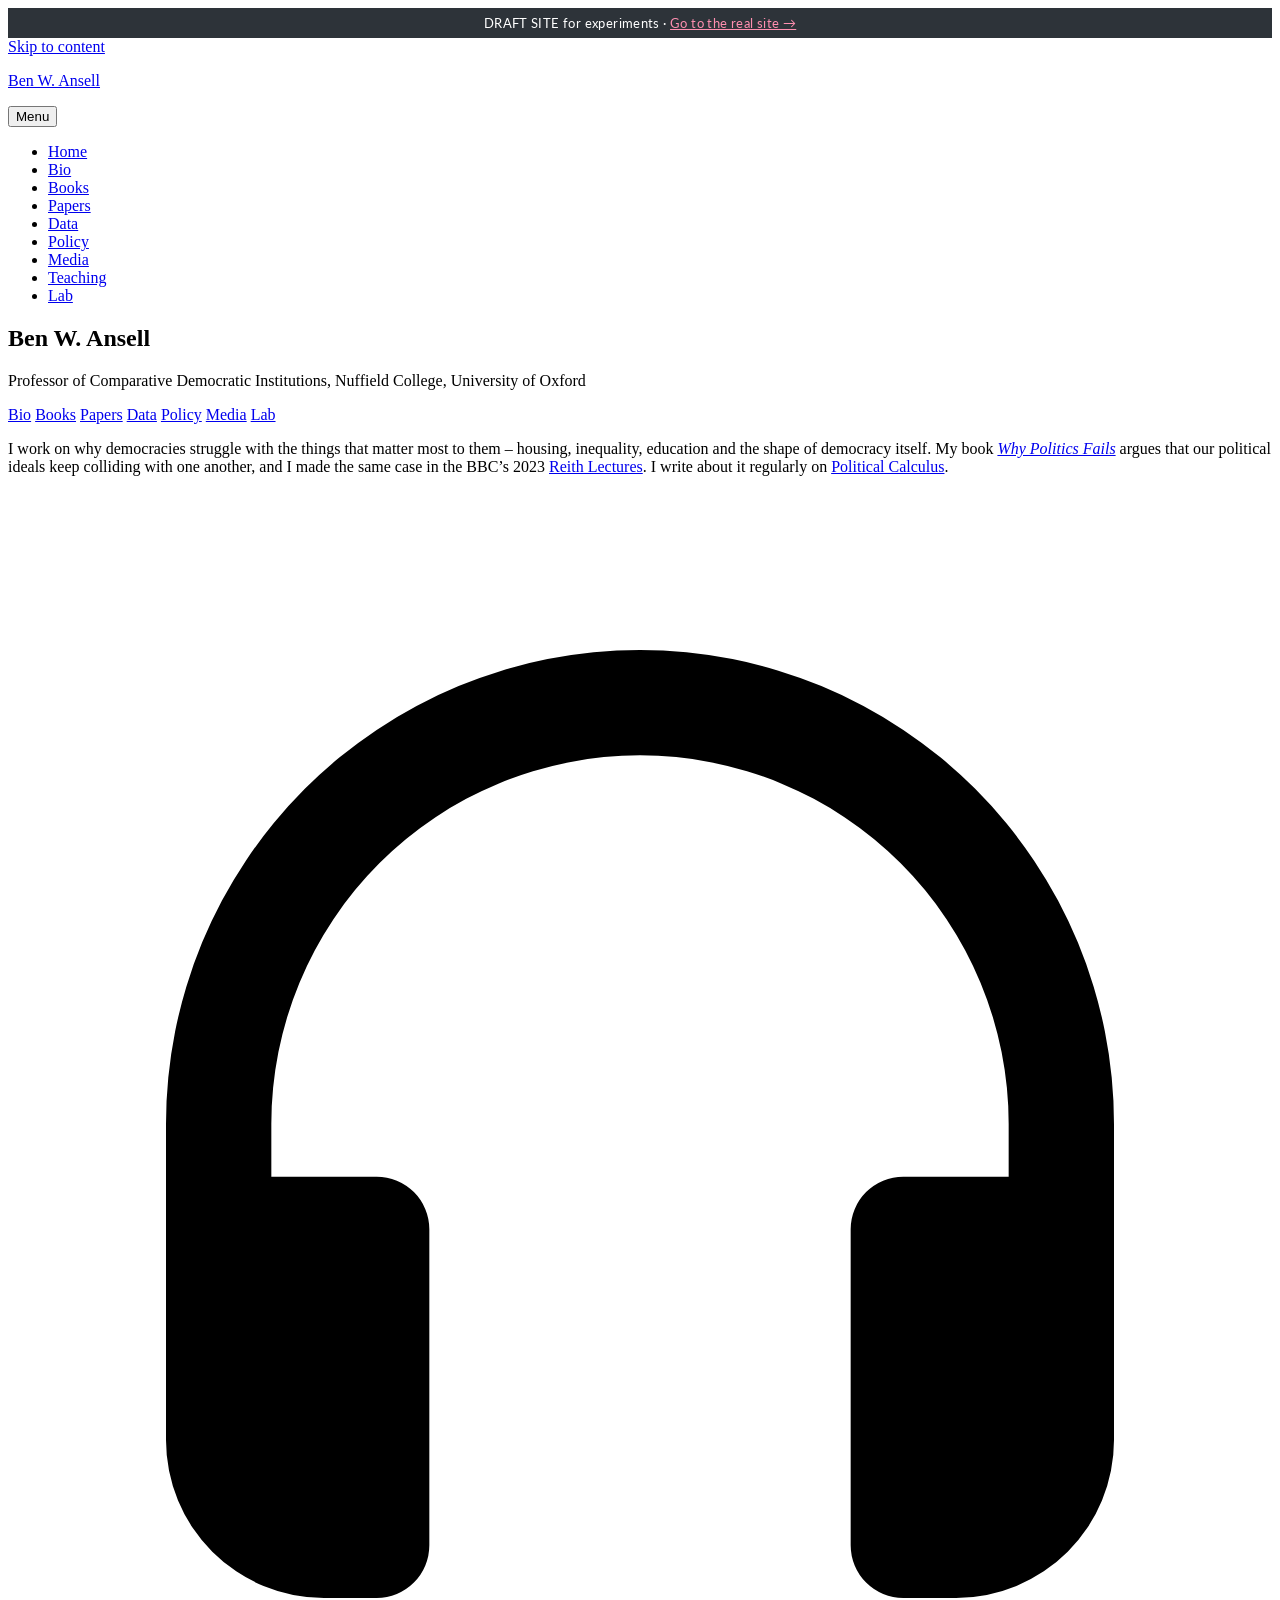
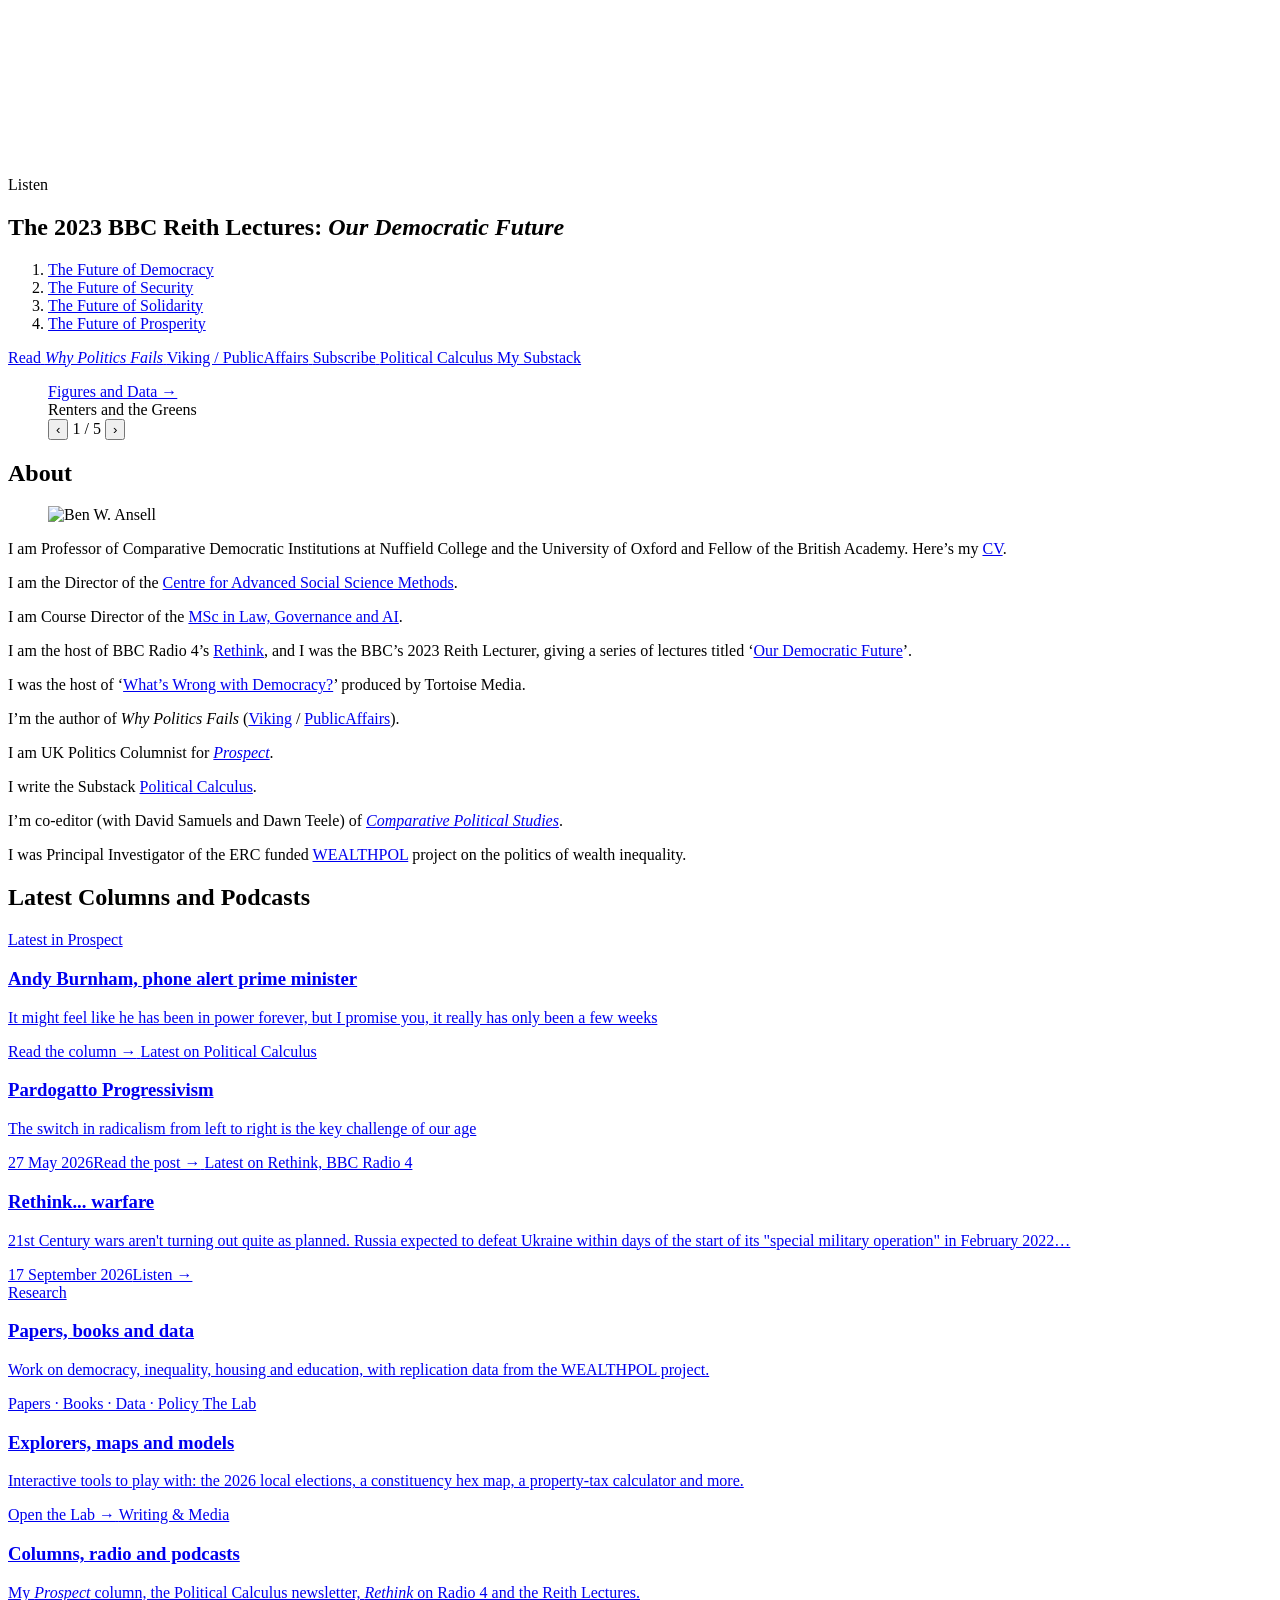
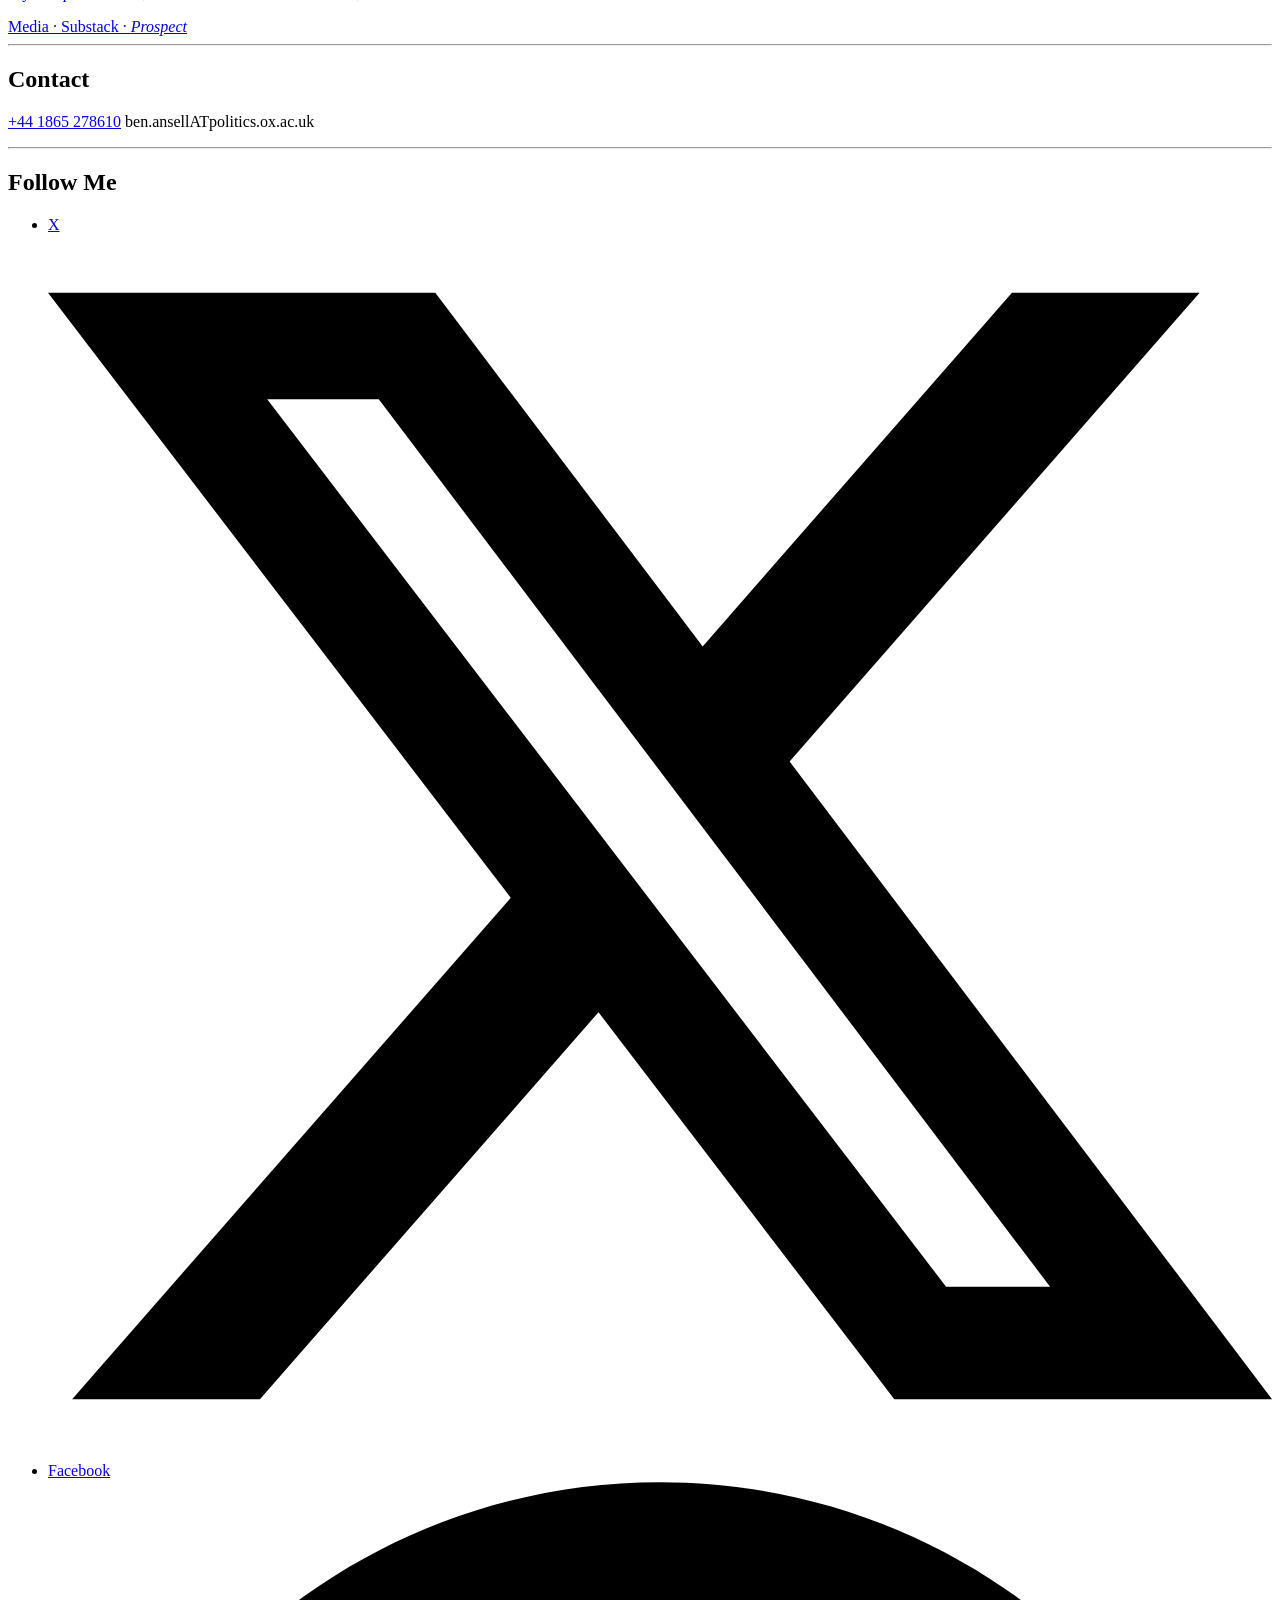
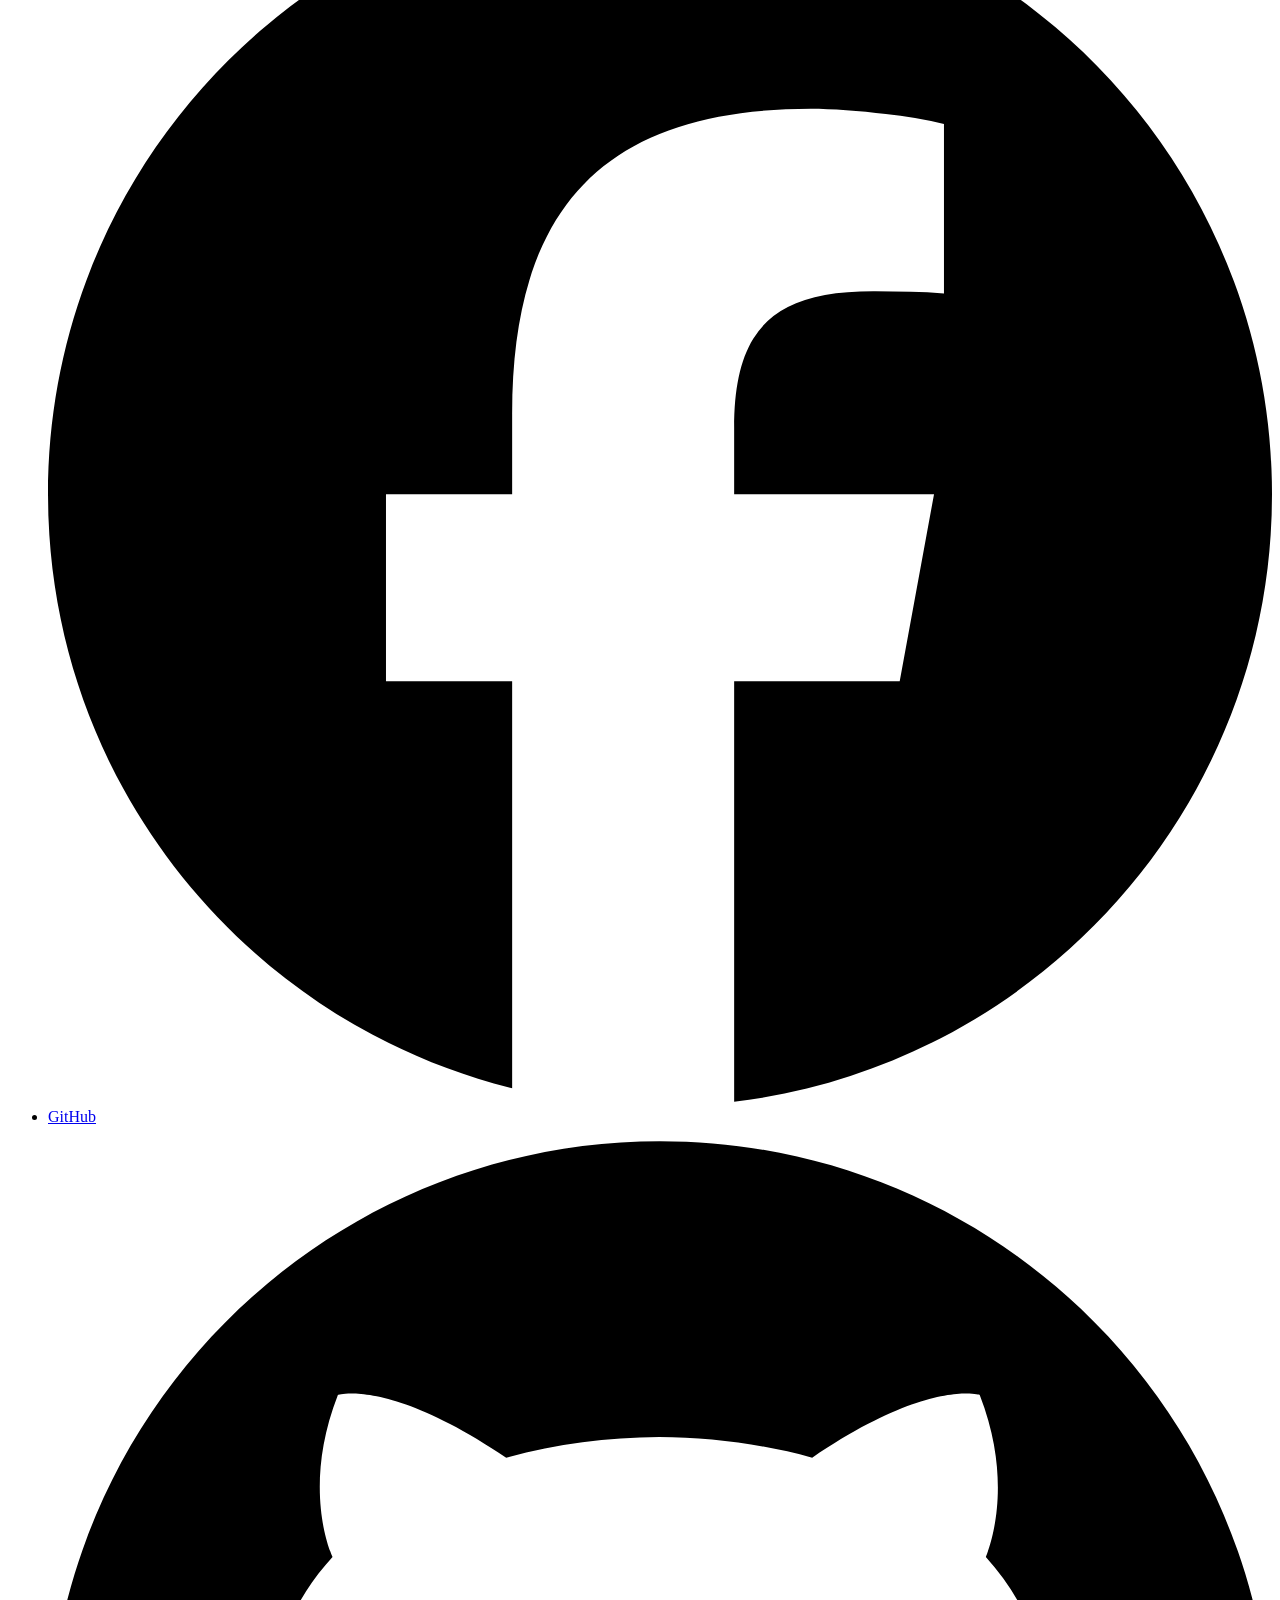
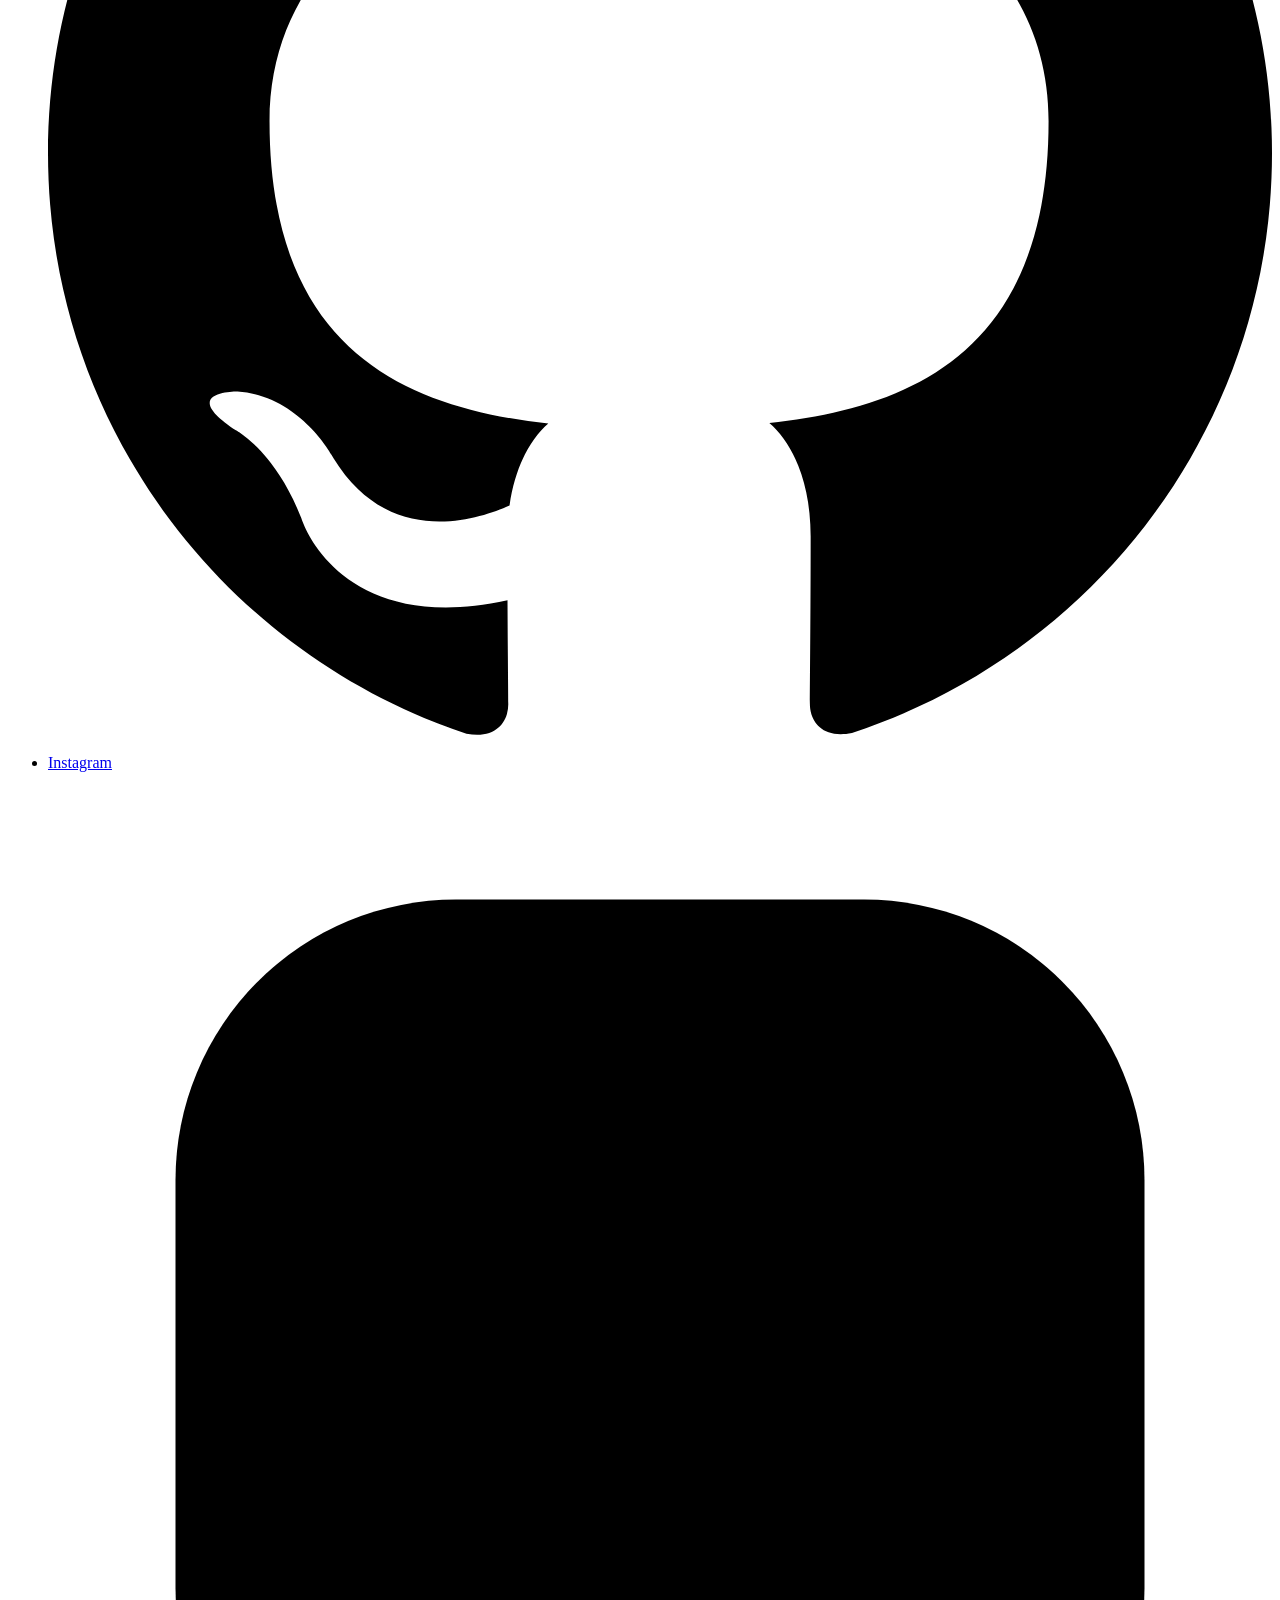
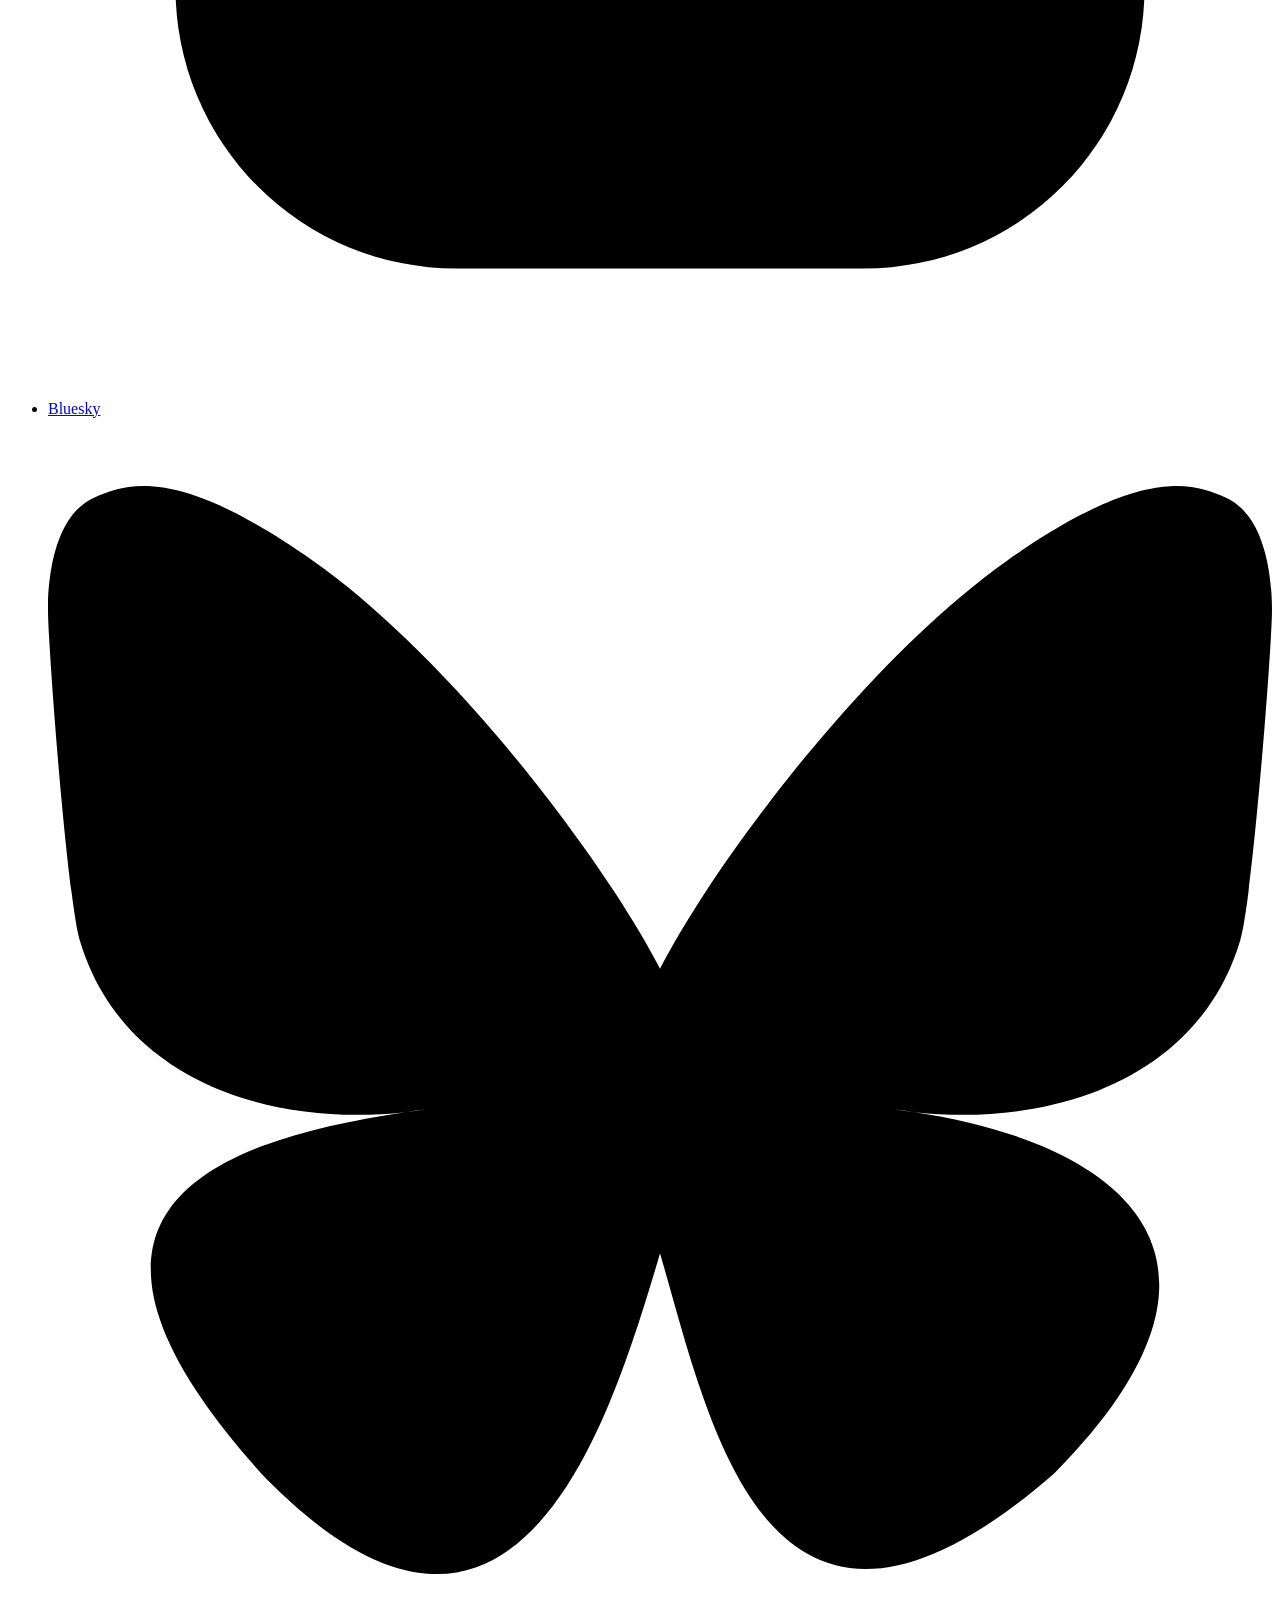
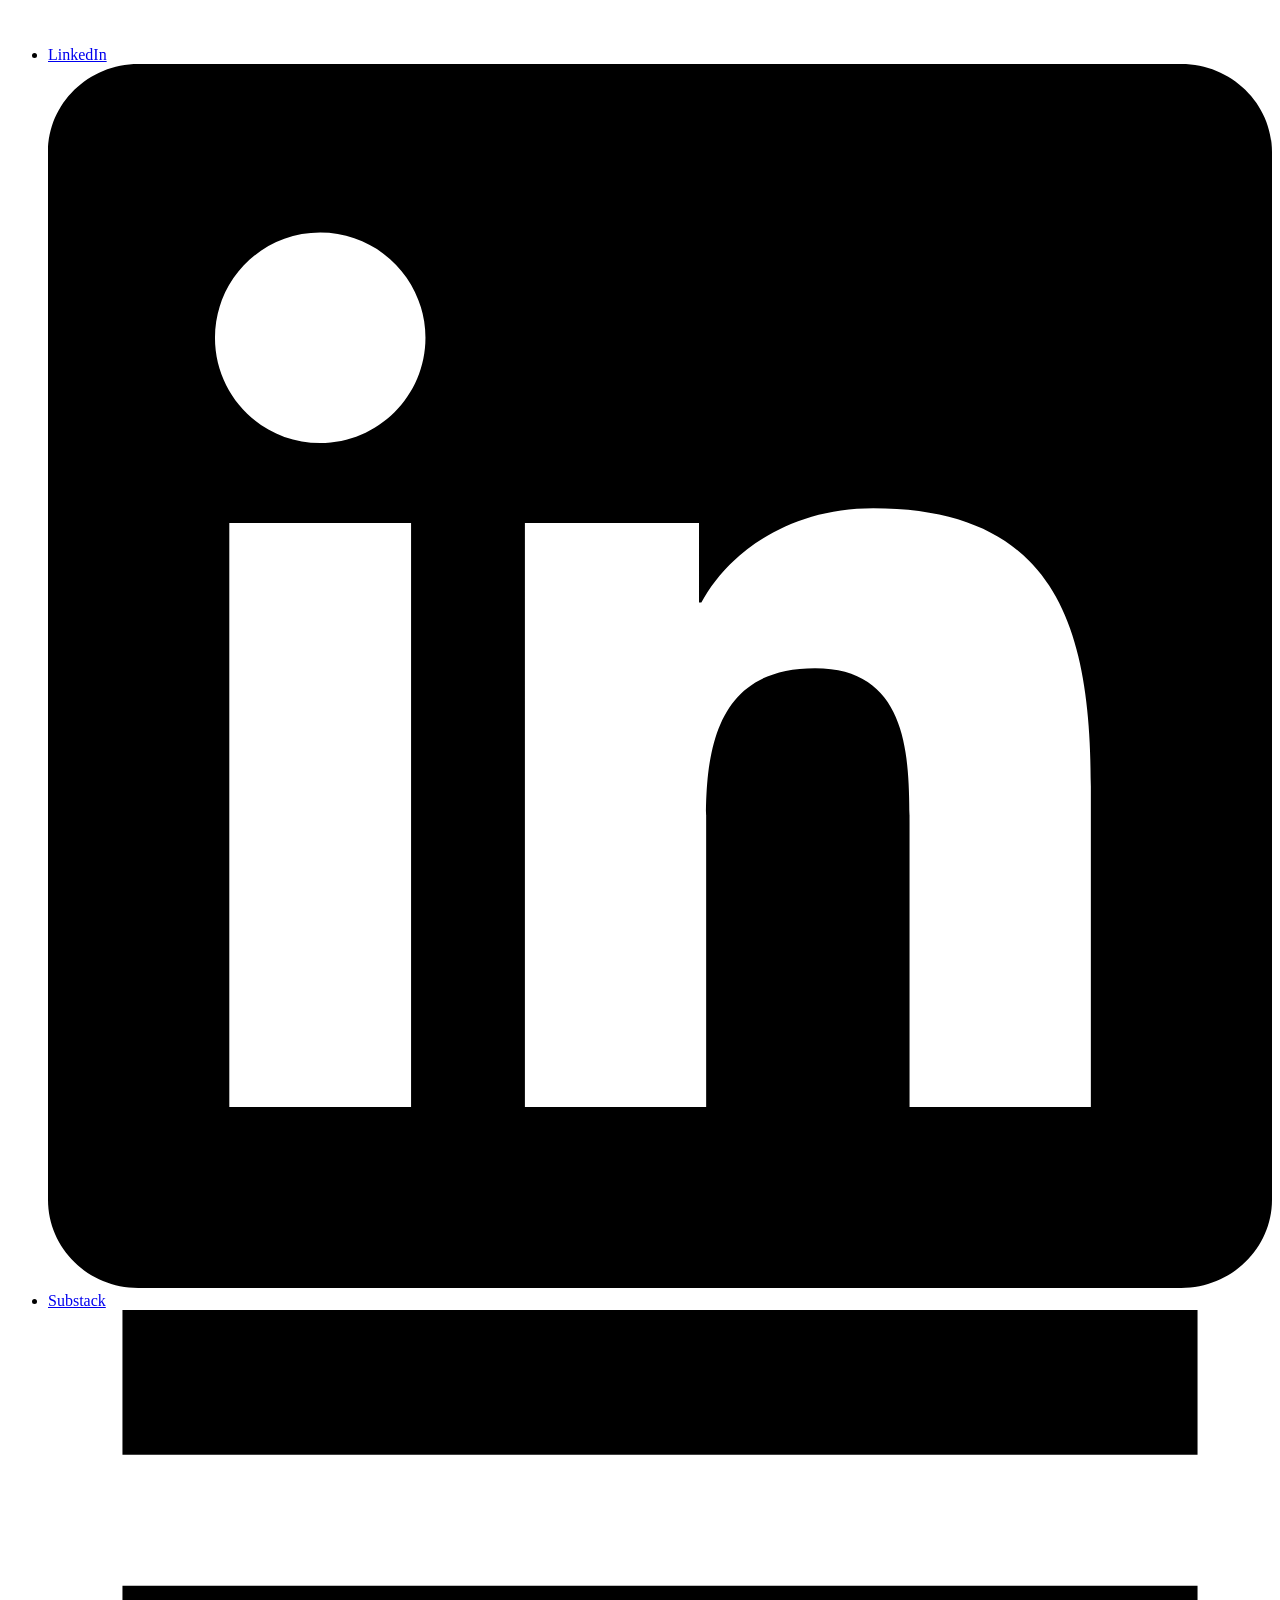
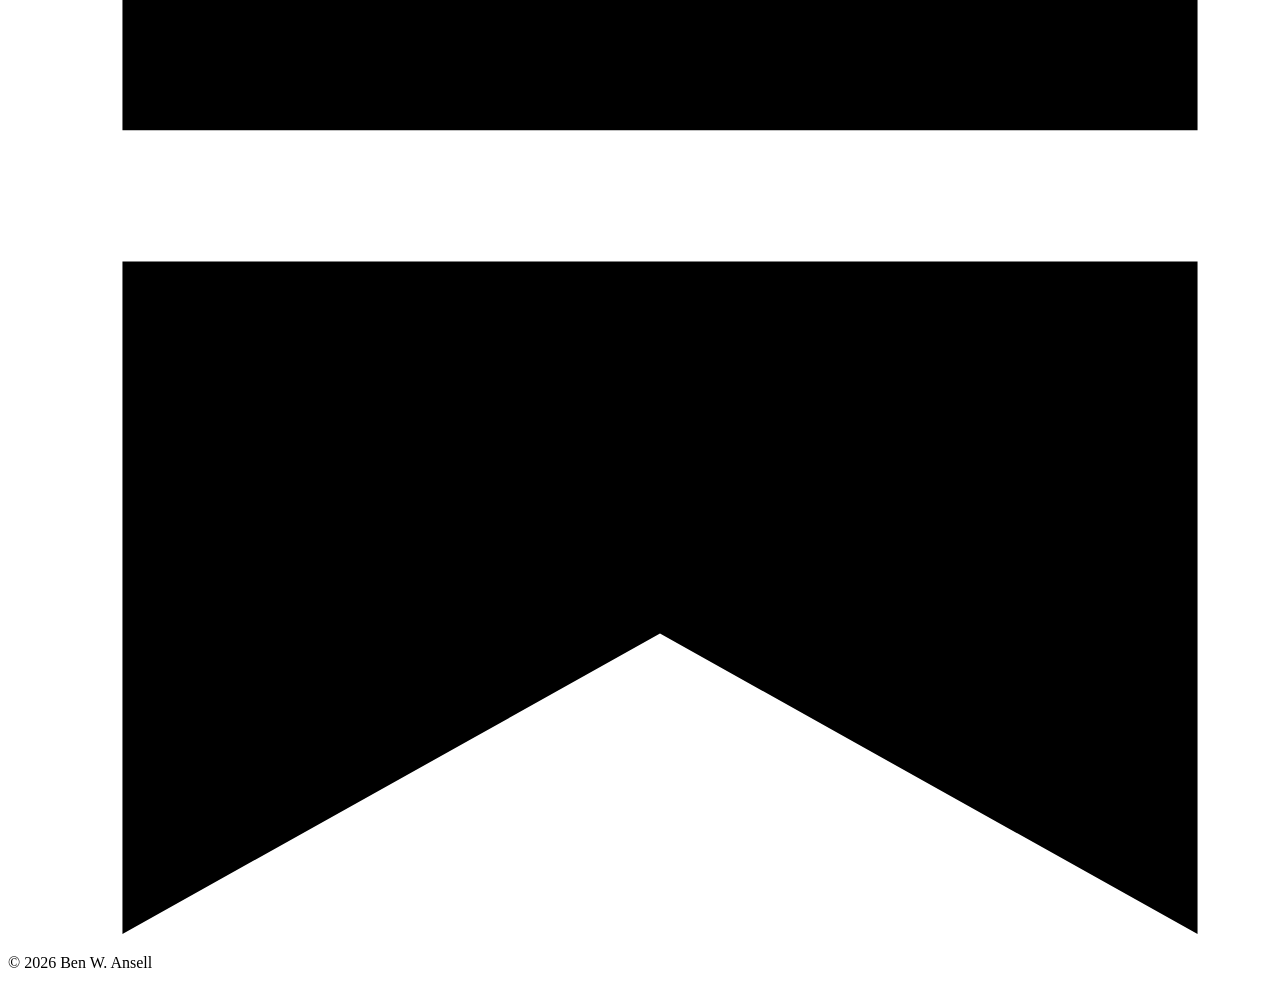
==== commit 72a0727c: "Open the splash and carousel on the Greens and renting slide Co-Authored-By: Claude Opus 5 <noreply@" ====
--- a/index.html
+++ b/index.html
@@ -10,7 +10,7 @@
     <link rel="preconnect" href="https://fonts.gstatic.com" crossorigin>
     <link href="https://fonts.googleapis.com/css2?family=Lato:wght@400;700;900&family=Merriweather:ital,wght@0,400;0,700;1,400&display=swap" rel="stylesheet">
     <script>document.documentElement.className+=" js"</script>
-    <link rel="stylesheet" href="/site-draft/assets/css/site.css?v=21">
+    <link rel="stylesheet" href="/site-draft/assets/css/site.css?v=28">
 </head>
 <body class="splash-page">
 <div style="background:#2d3339;color:#fff;font-family:Lato,Arial,sans-serif;font-size:13px;text-align:center;padding:7px 12px;letter-spacing:.03em">DRAFT SITE for experiments &middot; <a href="https://benwansell.github.io/" style="color:#ff8fb0">Go to the real site &rarr;</a></div>
@@ -55,7 +55,10 @@
                 <p class="splash-cap-text"><span class="splash-cap-kicker">In the background</span> <span class="splash-cap-title"></span> <a class="splash-cap-link" href="#chart-carousel">See the figure &darr;</a></p>
                 <div class="splash-cap-ctl">
                     <span class="splash-dots"></span>
-                    <button type="button" class="splash-pause" aria-pressed="false">Pause</button>
+                    <button type="button" class="splash-pause" aria-pressed="false" aria-label="Pause the background figures">
+                        <svg class="icon-pause" viewBox="0 0 16 16" aria-hidden="true"><rect x="3.5" y="2.5" width="3.5" height="11" rx="1"/><rect x="9" y="2.5" width="3.5" height="11" rx="1"/></svg>
+                        <svg class="icon-play" viewBox="0 0 16 16" aria-hidden="true"><path d="M4.5 2.4 13.5 8l-9 5.6z"/></svg>
+                    </button>
                 </div>
             </div>
         </div>
@@ -96,7 +99,7 @@
                 <figure class="hero-chart" id="chart-carousel" tabindex="-1">
                     <a class="chart-kicker" href="/site-draft/projects/">Figures and Data &rarr;</a>
                     <figcaption>
-                        <span class="chart-title">The education divide</span>
+                        <span class="chart-title">Renters and the Greens</span>
                         <span class="chart-sub"></span>
                     </figcaption>
                     <div class="chart-frame">
@@ -217,6 +220,6 @@
     </footer>
 
     <script src="/site-draft/assets/js/site.js?v=5"></script>
-    <script src="/site-draft/assets/js/home-chart.js?v=8"></script>
+    <script src="/site-draft/assets/js/home-chart.js?v=9"></script>
 </body>
 </html>
